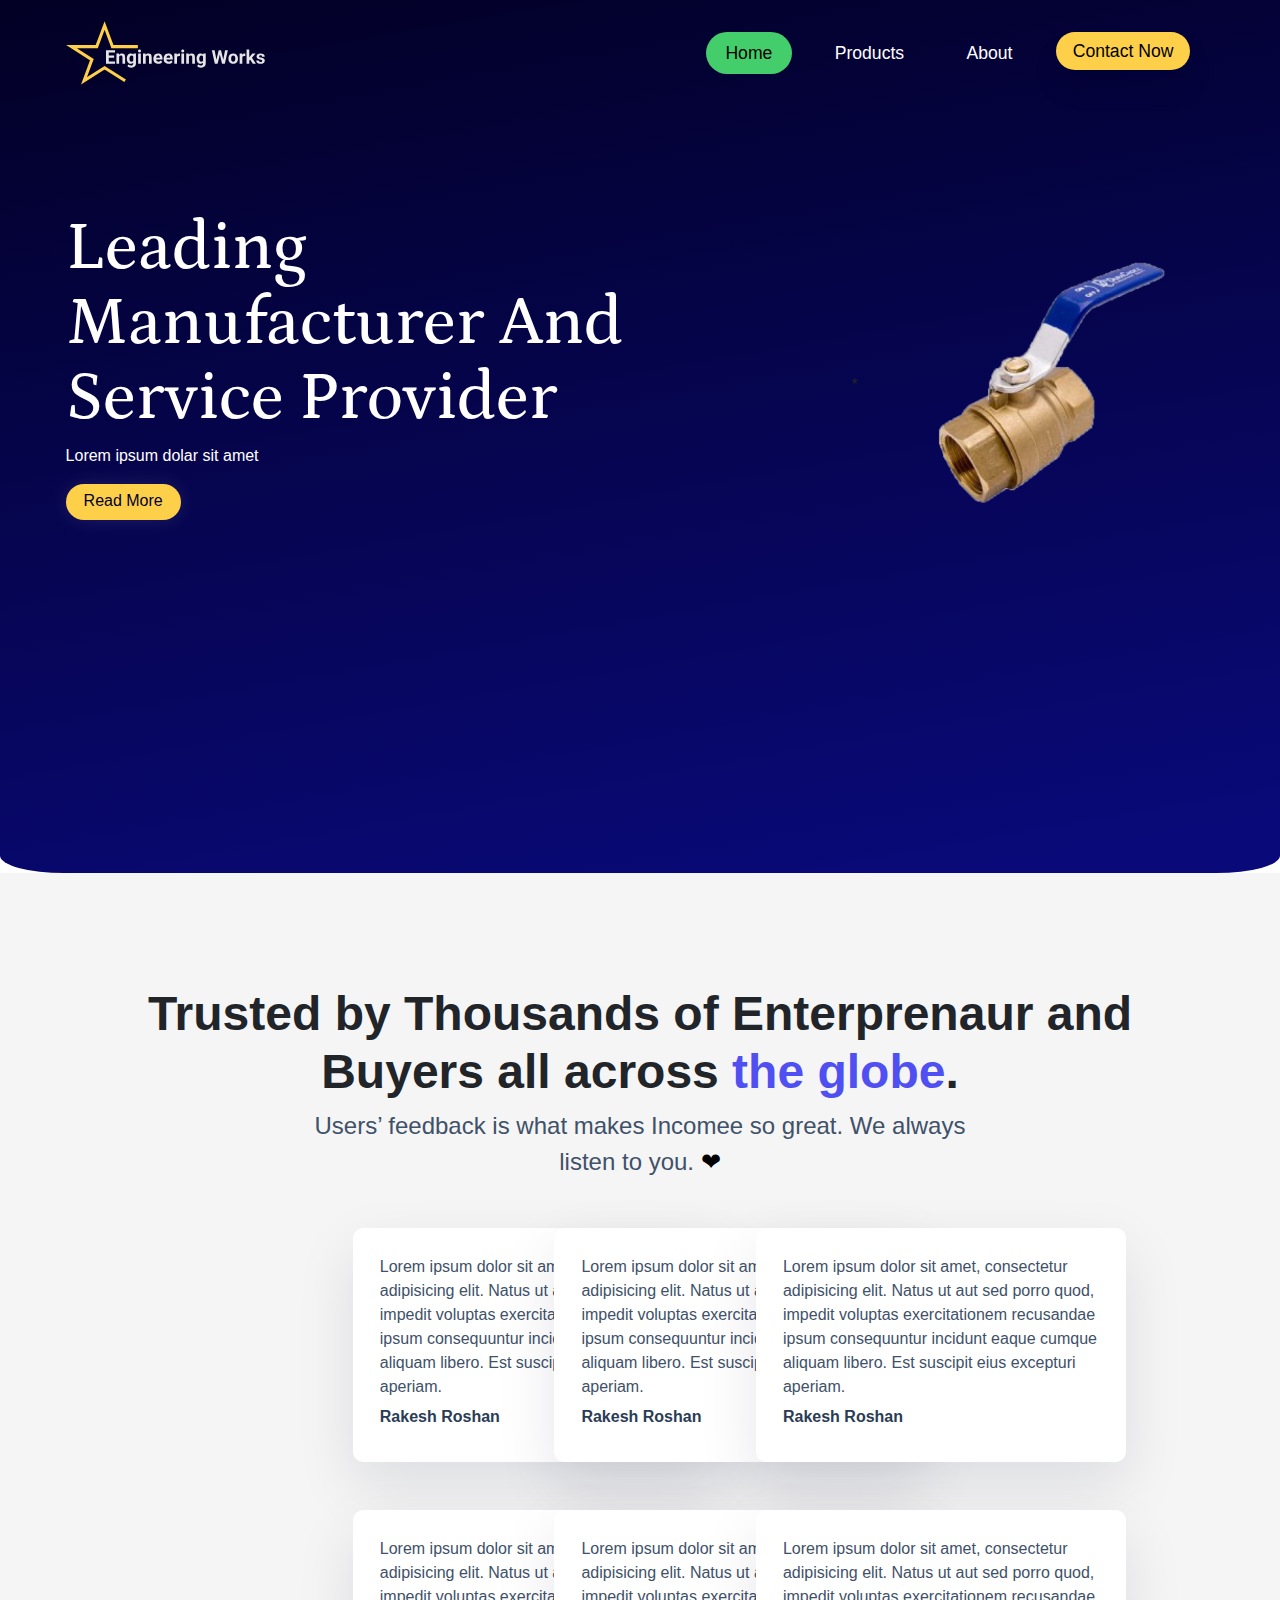
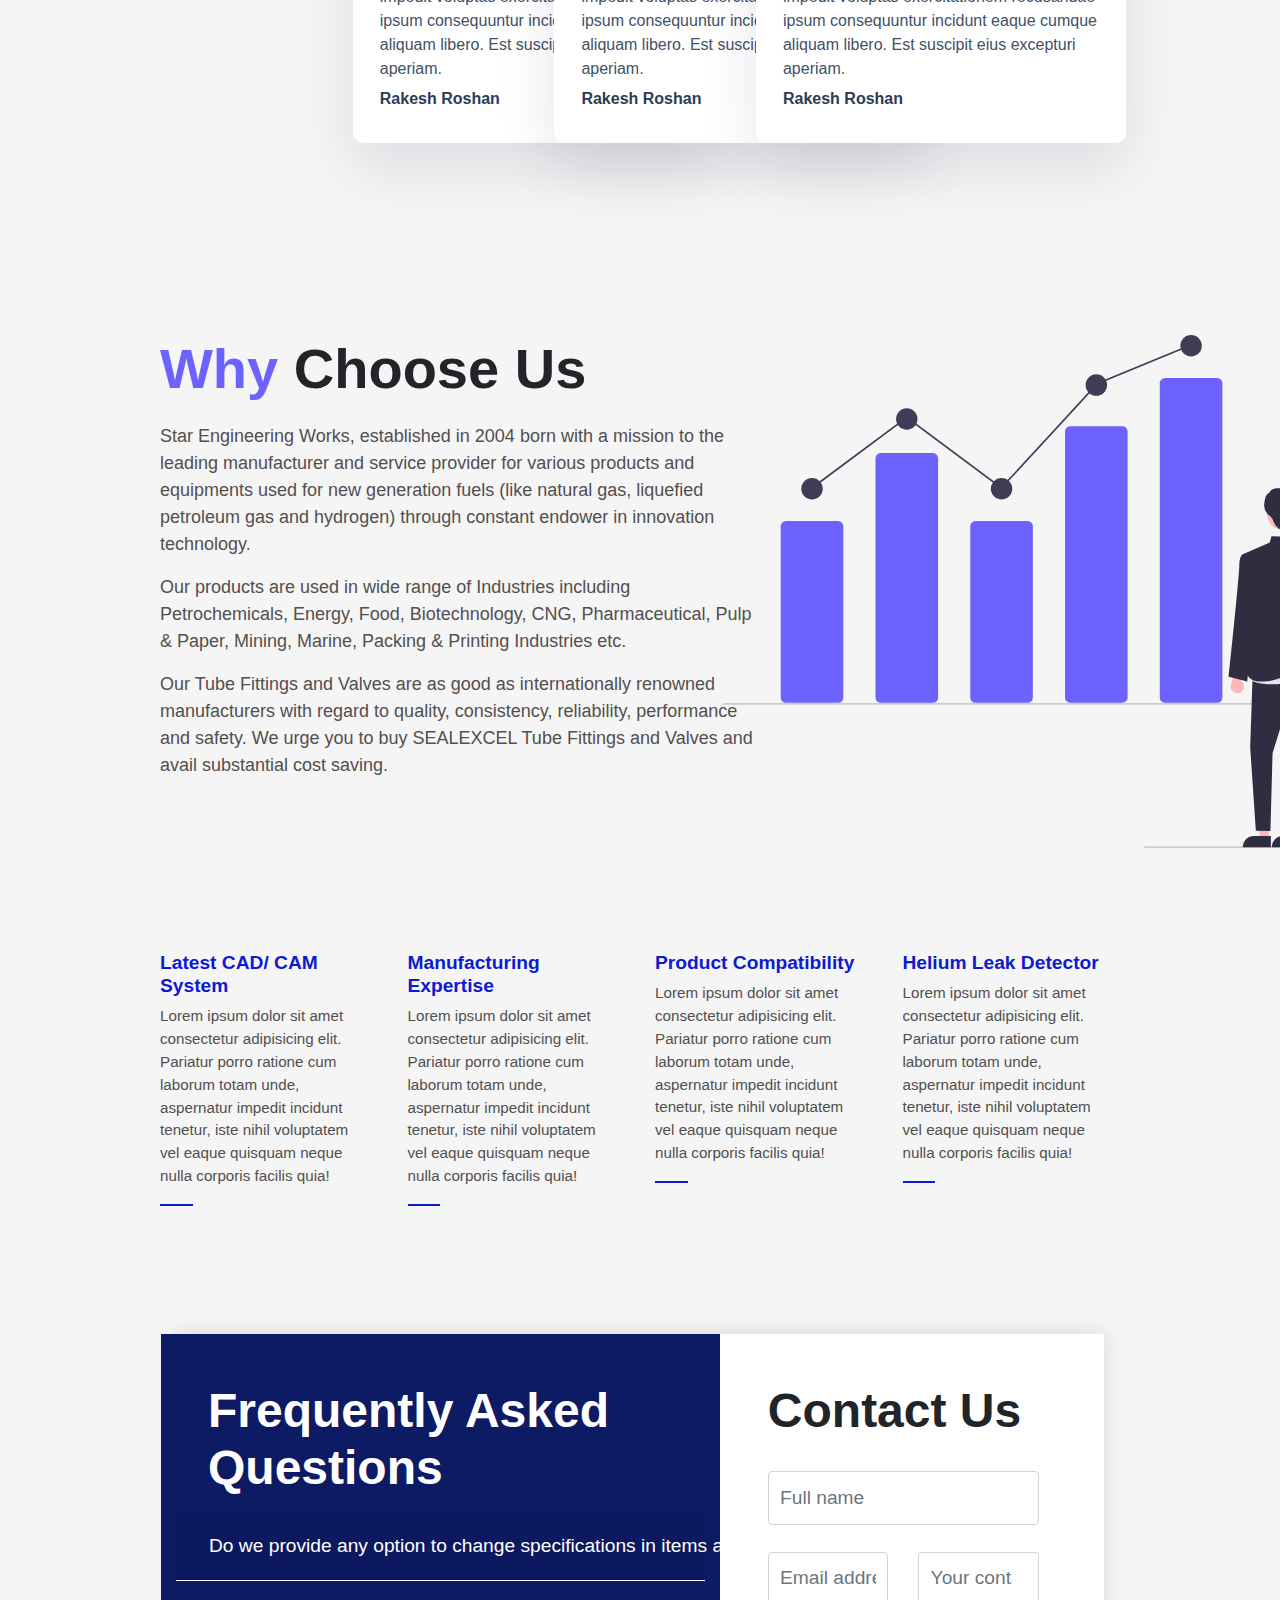
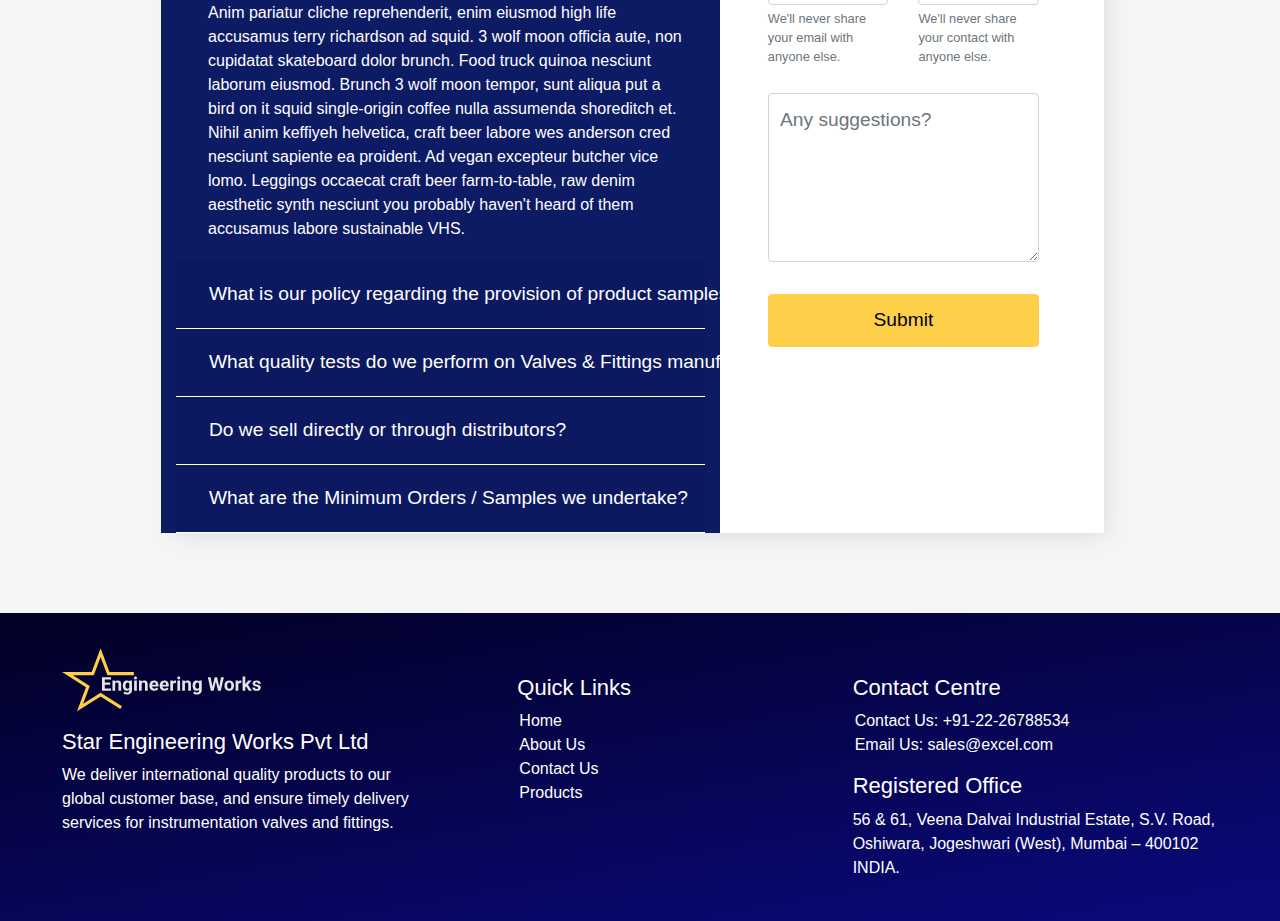
==== index.html @ 231e2f71 "respnsive" ====
<!DOCTYPE html>
<html lang="en">

<head>
	<meta charset="UTF-8" />
	<meta http-equiv="X-UA-Compatible" content="IE=edge" />
	<meta name="viewport" content="width=device-width, initial-scale=1.0" />
	<title>Star Engineer Works</title>
	<link rel="stylesheet" href="https://maxcdn.bootstrapcdn.com/bootstrap/4.0.0/css/bootstrap.min.css"
		integrity="sha384-Gn5384xqQ1aoWXA+058RXPxPg6fy4IWvTNh0E263XmFcJlSAwiGgFAW/dAiS6JXm" crossorigin="anonymous" />
	<link rel="stylesheet" href="https://cdnjs.cloudflare.com/ajax/libs/font-awesome/5.15.3/css/all.min.css"
		integrity="sha512-iBBXm8fW90+nuLcSKlbmrPcLa0OT92xO1BIsZ+ywDWZCvqsWgccV3gFoRBv0z+8dLJgyAHIhR35VZc2oM/gI1w=="
		crossorigin="anonymous" />
	<link rel="stylesheet" href="assets/css/style.css" />
</head>
</head>

<body>
	<!-- Navigation -->
	<div class="nave__div">
		<div class="nav__menu_dt">
			<nav class="navbar navbar-expand-lg navbar-dark">
				<a class="navbar-brand" href="index.html">
					<img src="/assets/images/svg/logo.svg" alt="Brand Logo">
				</a>
				<button class="navbar-toggler" type="button" data-toggle="collapse"
					data-target="#navbarSupportedContent" aria-controls="navbarSupportedContent" aria-expanded="false"
					aria-label="Toggle navigation">
					<span class="navbar-toggler-icon"></span>
				</button>

				<div class="collapse navbar-collapse form__background" id="navbarSupportedContent">
					<form class="form-inline my-2 my-lg-0">
						<ul class="navbar-nav mr-auto">
							<li class="nav-item">
								<a class="nav-link  active" href="/index.html">Home <span class="sr-only">(current)</span></a>
							</li>
							<li class="nav-item">
								<a class="nav-link" href="/assets/pages/product.html">Products</a>
							</li>
							<li class="nav-item">
								<a class="nav-link" href="/assets/pages/About.html">About</a>
							</li>
							<li class="nav-item cta">
								<a class="nav-link cta_btn" href="#contact_Section">Contact Now</a>
							</li>
						</ul>
					</form>
				</div>
			</nav>
		</div>
	</div>
	<div class="home__section">
		<div class="d-flex nav__menu_dt home_container justify-content-between">

		</div>
		<div class="home__banner">
			<div class="row">
				<div class="col-lg-8 col-sm-12">
					<h1>Leading Manufacturer And Service Provider</h1>
					<p>Lorem ipsum dolar sit amet</p>
					<a class="btn" href="#about__Section">Read More</a>
				</div>
				<div class="col-lg-4  col-sm-12">
					<div class="image_div">*
						<img src="/assets/images/png/Valve.png" alt="" height="350" width="350">
					</div>
				</div>
			</div>

		</div>
	</div>

	<div class="about__section" id="about__Section">

		<div class="about__sectionContent">
			<h3>
				Trusted by Thousands of Enterprenaur and Buyers all across<span> the globe</span>.
			</h3>
			<div class="about_para">
				<p>
					Users’ feedback is what makes Incomee so great. We always listen to you. <span>&#10084;</span>  

				</p>
			</div>
			<div class="row">
				<div class="col-lg-4 col-sm-12">
					<div class="card_review">
						<p>Lorem ipsum dolor sit amet, consectetur adipisicing elit. Natus ut aut sed porro quod,
							impedit voluptas exercitationem recusandae ipsum consequuntur incidunt eaque cumque aliquam
							libero. Est suscipit eius excepturi aperiam.</p>
						<div class="content_details">
							<!-- <h6>View Tweet</h6> -->
							<h6>Rakesh Roshan</h6>
						</div>

					</div>
				</div>
				<div class="col-lg-4  col-sm-12">
					<div class="card_review">
						<p>Lorem ipsum dolor sit amet, consectetur adipisicing elit. Natus ut aut sed porro quod,
							impedit voluptas exercitationem recusandae ipsum consequuntur incidunt eaque cumque aliquam
							libero. Est suscipit eius excepturi aperiam.</p>
						<div class="content_details">
							<!-- <h6>View Tweet</h6> -->
							<h6>Rakesh Roshan</h6>
						</div>

					</div>
				</div>
				<div class="col-lg-4  col-sm-12">
					<div class="card_review">
						<p>Lorem ipsum dolor sit amet, consectetur adipisicing elit. Natus ut aut sed porro quod,
							impedit voluptas exercitationem recusandae ipsum consequuntur incidunt eaque cumque aliquam
							libero. Est suscipit eius excepturi aperiam.</p>
						<div class="content_details">
							<!-- <h6>View Tweet</h6> -->
							<h6>Rakesh Roshan</h6>
						</div>

					</div>
				</div>
			</div>
			<div class="row">
				<div class="col-lg-4">
					<div class="card_review">
						<p>Lorem ipsum dolor sit amet, consectetur adipisicing elit. Natus ut aut sed porro quod,
							impedit voluptas exercitationem recusandae ipsum consequuntur incidunt eaque cumque aliquam
							libero. Est suscipit eius excepturi aperiam.</p>
						<div class="content_details">
							<!-- <h6>View Tweet</h6> -->
							<h6>Rakesh Roshan</h6>
						</div>

					</div>
				</div>
				<div class="col-lg-4">
					<div class="card_review">
						<p>Lorem ipsum dolor sit amet, consectetur adipisicing elit. Natus ut aut sed porro quod,
							impedit voluptas exercitationem recusandae ipsum consequuntur incidunt eaque cumque aliquam
							libero. Est suscipit eius excepturi aperiam.</p>
						<div class="content_details">
							<!-- <h6>View Tweet</h6> -->
							<h6>Rakesh Roshan</h6>
						</div>

					</div>
				</div>
				<div class="col-lg-4">
					<div class="card_review">
						<p>Lorem ipsum dolor sit amet, consectetur adipisicing elit. Natus ut aut sed porro quod,
							impedit voluptas exercitationem recusandae ipsum consequuntur incidunt eaque cumque aliquam
							libero. Est suscipit eius excepturi aperiam.</p>
						<div class="content_details">
							<!-- <h6>View Tweet</h6> -->
							<h6>Rakesh Roshan</h6>
						</div>

					</div>
				</div>
			</div>
		</div>
	</div>
	<div class="whychooseus">
		<div class="row">
			<div class="col-lg-6">
				<h4>
					<span>Why</span> Choose Us
				</h4>
				<p>Star Engineering Works, established in 2004 born with a mission to
					the leading manufacturer and service provider for various products
					and equipments used for new generation fuels (like natural gas,
					liquefied petroleum gas and hydrogen) through constant endower in
					innovation technology.</p>
				<p>Our products are used in wide range of Industries including Petrochemicals, Energy, Food,
					Biotechnology, CNG, Pharmaceutical, Pulp & Paper, Mining, Marine, Packing & Printing Industries etc.
				</p>
				<p>Our Tube Fittings and Valves are as good as internationally renowned manufacturers with regard to
					quality, consistency, reliability, performance and safety. We urge you to buy SEALEXCEL Tube
					Fittings and Valves and avail substantial cost saving.</p>
			</div>
			<div class="col-lg-6 right__feature">

				<svg id="a3b698d4-91aa-4644-9cd7-168aa6af3798" data-name="Layer 1" xmlns="http://www.w3.org/2000/svg"
					width="835.21315" height="513.09812" viewBox="0 0 835.21315 613.09812">
					<path
						d="M970.80027,754.8404l.95118-1.75879c-12.75342-6.89746-28.62574-15.481-36.916-29.56738-8.17236-13.88623-8.35571-32.74268-.47852-49.21094,6.70362-14.01562,19.01783-26.57226,35.61109-36.313,3.273-1.92138,6.70874-3.74219,10.03149-5.50342,8.0315-4.25634,16.33643-8.6582,23.18433-14.90283,9.43164-8.60107,16.56787-23.03467,11.249-35.89111a23.85569,23.85569,0,0,0-20.67749-14.46729l-.11279,1.99707a21.86061,21.86061,0,0,1,18.94775,13.24805c4.94263,11.94727-1.83862,25.50488-10.75415,33.63574-6.66064,6.07373-14.8518,10.415-22.77319,14.61328-3.34155,1.771-6.79712,3.60254-10.10767,5.5459-16.93847,9.94336-29.52636,22.79785-36.40258,37.17432-8.1604,17.06055-7.94629,36.63672.55908,51.08887C941.68455,739.09479,957.82835,747.82575,970.80027,754.8404Z"
						transform="translate(-181.36642 -141.74228)" fill="#f1f1f1" />
					<ellipse cx="799.71315" cy="427.52453" rx="17.5" ry="8.5" fill="#f1f1f1" />
					<ellipse cx="785.71315" cy="483.52453" rx="17.5" ry="8.5" fill="#f1f1f1" />
					<ellipse cx="817.71315" cy="492.52453" rx="17.5" ry="8.5" fill="#f1f1f1" />
					<ellipse cx="767.71315" cy="539.52453" rx="17.5" ry="8.5" fill="#f1f1f1" />
					<ellipse cx="732.71315" cy="539.52453" rx="17.5" ry="8.5" fill="#f1f1f1" />
					<path
						d="M318.65258,581.22591H256.55783a6.34945,6.34945,0,0,1-6.34238-6.34186V370.28612a6.34945,6.34945,0,0,1,6.34238-6.34186h62.09475a6.34945,6.34945,0,0,1,6.34238,6.34186V574.88405A6.34945,6.34945,0,0,1,318.65258,581.22591Z"
						transform="translate(-181.36642 -141.74228)" fill="#6c63ff" />
					<path
						d="M431.89013,581.22591H369.79538a6.34945,6.34945,0,0,1-6.34238-6.34186V289.09694a6.34946,6.34946,0,0,1,6.34238-6.34187h62.09475a6.34946,6.34946,0,0,1,6.34238,6.34187V574.88405A6.34945,6.34945,0,0,1,431.89013,581.22591Z"
						transform="translate(-181.36642 -141.74228)" fill="#6c63ff" />
					<path
						d="M545.12768,581.22591H483.03293a6.34945,6.34945,0,0,1-6.34238-6.34186V370.28612a6.34945,6.34945,0,0,1,6.34238-6.34186h62.09475a6.34945,6.34945,0,0,1,6.34238,6.34186V574.88405A6.34945,6.34945,0,0,1,545.12768,581.22591Z"
						transform="translate(-181.36642 -141.74228)" fill="#6c63ff" />
					<path
						d="M658.36523,581.22591H596.27048a6.21067,6.21067,0,0,1-6.34238-6.05456V256.76127a6.21067,6.21067,0,0,1,6.34238-6.05456h62.09475a6.21067,6.21067,0,0,1,6.34238,6.05456V575.17135A6.21067,6.21067,0,0,1,658.36523,581.22591Z"
						transform="translate(-181.36642 -141.74228)" fill="#6c63ff" />
					<path
						d="M771.60278,581.22591H709.508a6.34945,6.34945,0,0,1-6.34238-6.34186V199.36152a6.34945,6.34945,0,0,1,6.34238-6.34186h62.09475a6.34945,6.34945,0,0,1,6.34238,6.34186V574.88405A6.34945,6.34945,0,0,1,771.60278,581.22591Z"
						transform="translate(-181.36642 -141.74228)" fill="#6c63ff" />
					<circle cx="106.23879" cy="183.74395" r="12.81935" fill="#3f3d56" />
					<circle cx="219.47634" cy="100.4182" r="12.81935" fill="#3f3d56" />
					<circle cx="332.71388" cy="183.74395" r="12.81935" fill="#3f3d56" />
					<circle cx="445.95143" cy="59.82361" r="12.81935" fill="#3f3d56" />
					<circle cx="559.18898" cy="12.81935" r="12.81935" fill="#3f3d56" />
					<path d="M844.36642,583.60675h-662a1,1,0,1,1,0-2h662a1,1,0,0,1,0,2Z"
						transform="translate(-181.36642 -141.74228)" fill="#cbcbcb" />
					<path d="M1009.36642,754.60675h-324a1,1,0,0,1,0-2h324a1,1,0,0,1,0,2Z"
						transform="translate(-181.36642 -141.74228)" fill="#cbcbcb" />
					<path
						d="M801.30167,567.35289a7.92988,7.92988,0,0,0-1.03443-12.11551l3.9317-17.68959-10.16717-5.01117-5.20146,25.05911a7.9729,7.9729,0,0,0,12.47136,9.75716Z"
						transform="translate(-181.36642 -141.74228)" fill="#ffb7b7" />
					<path
						d="M912.48519,567.74064a7.93,7.93,0,0,0-1.9687-11.99917l2.55126-17.94076-10.52441-4.20951-3.247,25.38643a7.9729,7.9729,0,0,0,13.18889,8.763Z"
						transform="translate(-181.36642 -141.74228)" fill="#ffb7b7" />
					<polygon points="651.862 602.078 641.494 602.077 636.562 562.087 651.864 562.088 651.862 602.078"
						fill="#ffb7b7" />
					<path
						d="M835.87266,753.87018l-33.43043-.00124v-.42284a13.01275,13.01275,0,0,1,13.01205-13.01185h.00083l20.41817.00083Z"
						transform="translate(-181.36642 -141.74228)" fill="#2f2e41" />
					<polygon points="686.535 602.078 676.167 602.077 671.235 562.087 686.537 562.088 686.535 602.078"
						fill="#ffb7b7" />
					<path
						d="M870.54559,753.87018l-33.43043-.00124v-.42284a13.01275,13.01275,0,0,1,13.01206-13.01185h.00082l20.41817.00083Z"
						transform="translate(-181.36642 -141.74228)" fill="#2f2e41" />
					<path
						d="M888.77664,407.37241l11.17961-4.03435s4.74517,1.00766,4.74517,13.876,12.602,132.88228,12.602,132.88228l-22.0543,5.80691L882.78362,442.04Z"
						transform="translate(-181.36642 -141.74228)" fill="#2f2e41" />
					<path
						d="M814.07035,407.37241l-11.17961-4.03435s-4.74517,1.00766-4.74517,13.876-12.602,132.88228-12.602,132.88228l22.0543,5.80691L820.06336,442.04Z"
						transform="translate(-181.36642 -141.74228)" fill="#2f2e41" />
					<path
						d="M814.21351,544.24938,811.15773,634.401l6.76561,99.72381,17.43221.40286,2.537-93.02495,14.37658-46.51247-1.45041,137.09227,19.7391-.23579,12.22576-94.31836s16.14452-78.05673,7.19162-93.279l-41.232-13.71128Z"
						transform="translate(-181.36642 -141.74228)" fill="#2f2e41" />
					<path
						d="M814.54979,533.38618l-.995,21.68687s13.91139,6.92282,38.36383,2.70576,40.70648-1.437,40.70648-1.437l-1.87746-27.64561Z"
						transform="translate(-181.36642 -141.74228)" fill="#e5e5e5" />
					<path
						d="M802.446,403.65842l32.15376-14.08962,1.91777-7.37953,31.27959.90612,1.35159,7.53885,30.80754,12.70382L886.383,450.53524l1.392,33.20185,16.92637,60.51229s-14.27695,12.12481-48.57686,6.90809L850.2061,539.2319l-3.6203,12.61164s-30.07706,11.06444-38.413-3.33894L814.21351,444.459Z"
						transform="translate(-181.36642 -141.74228)" fill="#2f2e41" />
					<circle cx="670.50655" cy="212.74354" r="20.7708" fill="#ffb7b7" />
					<path
						d="M876.55254,346.43738a12.64979,12.64979,0,0,0-2.09872-4.68984,25.33974,25.33974,0,0,0-3.7828-10.91331,11.45012,11.45012,0,0,0-3.389-3.91163,10.00418,10.00418,0,0,0-5.33191-1.32935c-.3385-.00566-.94747.097-1.49558.122-.35063-.10857-.70467-.20551-1.05953-.29664-.20719-.46075-.61769-1.80357-.73213-1.71263l-1.54725,1.22935c-.65413-.11363-1.31172-.20218-1.97169-.27238q-.36048-1.02808-.72092-2.05619a14.08889,14.08889,0,0,0-1.02221,1.92119q-.98538-.04829-1.97211-.03384l-1.315-1.26323a1.85457,1.85457,0,0,1-1.45073,1.421c-.6051.06207-1.20777.14318-1.80843.23981-.04888-.00031-.09848,0-.14644-.00122-3.23851-.08075-6.72317-.226-9.43127,1.55195a9.29343,9.29343,0,0,0-3.00216,3.4075c-.33153.22536-.6642.44906-.98634.688a10.78,10.78,0,0,0-2.77778,2.75391,11.6768,11.6768,0,0,0-1.22914,2.97838,28.55117,28.55117,0,0,0-1.415,9.75368,14.476,14.476,0,0,0,3.55848,9.03419c1.389,1.4923,3.15453,2.59429,4.54533,4.08484,2.86373,3.0691,3.40054,7.34954,5.84994,10.597,2.59077,3.43475,7.31929,5.695,11.472,6.34282a19.16307,19.16307,0,0,0,14.27546-3.56031,8.83167,8.83167,0,0,0,2.43056-2.54833c1.44134-2.49306.83046-5.62653,1.36556-8.45609C872.36687,356.21425,877.42847,351.76348,876.55254,346.43738Z"
						transform="translate(-181.36642 -141.74228)" fill="#2f2e41" />
					<polygon
						points="105.555 184.546 104.361 182.942 219.477 97.239 332.348 181.429 446.764 57.205 446.969 57.121 558.009 11.292 558.772 13.141 447.936 58.885 332.597 184.11 219.476 99.733 105.555 184.546"
						fill="#3f3d56" />
				</svg>

			</div>
		</div>
	</div>
	<div class="features__section">
		<div class="row">
			<div class="col-lg-3 col-sm-12">
				<h3>Latest CAD/ CAM System</h3>
				<p>Lorem ipsum dolor sit amet consectetur adipisicing elit. Pariatur porro ratione cum laborum totam
					unde, aspernatur impedit incidunt tenetur, iste nihil voluptatem vel eaque quisquam neque nulla
					corporis facilis quia!</p>
				<div class="bd_bottom"></div>
			</div>
			<div class="col-lg-3 col-sm-12">
				<h3>Manufacturing Expertise</h3>
				<p>Lorem ipsum dolor sit amet consectetur adipisicing elit. Pariatur porro ratione cum laborum totam
					unde, aspernatur impedit incidunt tenetur, iste nihil voluptatem vel eaque quisquam neque nulla
					corporis facilis quia!</p>
				<div class="bd_bottom"></div>
			</div>
			<div class="col-lg-3 col-sm-12">
				<h3>Product Compatibility</h3>
				<p>Lorem ipsum dolor sit amet consectetur adipisicing elit. Pariatur porro ratione cum laborum totam
					unde, aspernatur impedit incidunt tenetur, iste nihil voluptatem vel eaque quisquam neque nulla
					corporis facilis quia!</p>
				<div class="bd_bottom"></div>
			</div>
			<div class="col-lg-3 col-sm-12">
				<h3>Helium Leak Detector</h3>
				<p>Lorem ipsum dolor sit amet consectetur adipisicing elit. Pariatur porro ratione cum laborum totam
					unde, aspernatur impedit incidunt tenetur, iste nihil voluptatem vel eaque quisquam neque nulla
					corporis facilis quia!</p>
				<div class="bd_bottom"></div>
			</div>
		</div>
	</div>
	<div class="contact_section" id="contact_Section">
		<div class="contact_div">
			<div class="row">
				<div class="col-lg-7 faq_div">

					<div class="accordion" id="accordionExample">
						<h3>Frequently Asked Questions</h3>
						<div class="card">
							<div class="card-header" id="headingOne">
								<h2 class="mb-0">
									<button class="btn btn-link" type="button" data-toggle="collapse"
										data-target="#collapseOne" aria-expanded="true" aria-controls="collapseOne">
										Do we provide any option to change specifications in items as on
										our
										site?
									</button>
								</h2>
							</div>

							<div id="collapseOne" class="collapse show" aria-labelledby="headingOne"
								data-parent="#accordionExample">
								<div class="card-body">
									Anim pariatur cliche reprehenderit, enim eiusmod high life accusamus terry
									richardson ad squid. 3 wolf moon officia aute, non cupidatat skateboard dolor
									brunch. Food truck quinoa nesciunt laborum eiusmod. Brunch 3 wolf moon tempor, sunt
									aliqua put a bird on it squid single-origin coffee nulla assumenda shoreditch et.
									Nihil anim keffiyeh helvetica, craft beer labore wes anderson cred nesciunt sapiente
									ea proident. Ad vegan excepteur butcher vice lomo. Leggings occaecat craft beer
									farm-to-table, raw denim aesthetic synth nesciunt you probably haven't heard of them
									accusamus labore sustainable VHS.
								</div>
							</div>
						</div>
						<div class="card">
							<div class="card-header" id="headingTwo">
								<h2 class="mb-0">
									<button class="btn btn-link collapsed" type="button" data-toggle="collapse"
										data-target="#collapseTwo" aria-expanded="false" aria-controls="collapseTwo">
										What is our policy regarding the provision of product samples?
									</button>
								</h2>
							</div>
							<div id="collapseTwo" class="collapse" aria-labelledby="headingTwo"
								data-parent="#accordionExample">
								<div class="card-body">
									Anim pariatur cliche reprehenderit, enim eiusmod high life accusamus terry
									richardson ad squid. 3 wolf moon officia aute, non cupidatat skateboard dolor
									brunch. Food truck quinoa nesciunt laborum eiusmod. Brunch 3 wolf moon tempor, sunt
									aliqua put a bird on it squid single-origin coffee nulla assumenda shoreditch et.
									Nihil anim keffiyeh helvetica, craft beer labore wes anderson cred nesciunt sapiente
									ea proident. Ad vegan excepteur butcher vice lomo. Leggings occaecat craft beer
									farm-to-table, raw denim aesthetic synth nesciunt you probably haven't heard of them
									accusamus labore sustainable VHS.
								</div>
							</div>
						</div>
						<div class="card">
							<div class="card-header" id="headingThree">
								<h2 class="mb-0">
									<button class="btn btn-link collapsed" type="button" data-toggle="collapse"
										data-target="#collapseThree" aria-expanded="false"
										aria-controls="collapseThree">
										What quality tests do we perform on Valves & Fittings
										manufactured by
										us?
									</button>
								</h2>
							</div>
							<div id="collapseThree" class="collapse" aria-labelledby="headingThree"
								data-parent="#accordionExample">
								<div class="card-body">
									Anim pariatur cliche reprehenderit, enim eiusmod high life accusamus terry
									richardson ad squid. 3 wolf moon officia aute, non cupidatat skateboard dolor
									brunch. Food truck quinoa nesciunt laborum eiusmod. Brunch 3 wolf moon tempor, sunt
									aliqua put a bird on it squid single-origin coffee nulla assumenda shoreditch et.
									Nihil anim keffiyeh helvetica, craft beer labore wes anderson cred nesciunt sapiente
									ea proident. Ad vegan excepteur butcher vice lomo. Leggings occaecat craft beer
									farm-to-table, raw denim aesthetic synth nesciunt you probably haven't heard of them
									accusamus labore sustainable VHS.
								</div>
							</div>
						</div>
						<div class="card">
							<div class="card-header" id="headingFour">
								<h2 class="mb-0">
									<button class="btn btn-link collapsed" type="button" data-toggle="collapse"
										data-target="#collapseFour" aria-expanded="false" aria-controls="collapseFour">
										Do we sell directly or through distributors?
									</button>
								</h2>
							</div>
							<div id="collapseFour" class="collapse" aria-labelledby="headingFour"
								data-parent="#accordionExample">
								<div class="card-body">
									Anim pariatur cliche reprehenderit, enim eiusmod high life accusamus terry
									richardson ad squid. 3 wolf moon officia aute, non cupidatat skateboard dolor
									brunch. Food truck quinoa nesciunt laborum eiusmod. Brunch 3 wolf moon tempor, sunt
									aliqua put a bird on it squid single-origin coffee nulla assumenda shoreditch et.
									Nihil anim keffiyeh helvetica, craft beer labore wes anderson cred nesciunt sapiente
									ea proident. Ad vegan excepteur butcher vice lomo. Leggings occaecat craft beer
									farm-to-table, raw denim aesthetic synth nesciunt you probably haven't heard of them
									accusamus labore sustainable VHS.
								</div>
							</div>
						</div>
						<div class="card">
							<div class="card-header" id="headingFive">
								<h2 class="mb-0">
									<button class="btn btn-link collapsed" type="button" data-toggle="collapse"
										data-target="#collapseFive" aria-expanded="false" aria-controls="collapseFive">
										What are the Minimum Orders / Samples we undertake?
									</button>
								</h2>
							</div>
							<div id="collapseFive" class="collapse" aria-labelledby="headingFive"
								data-parent="#accordionExample">
								<div class="card-body">
									Please consult us with your minimum quantity
									requirements.
								</div>
							</div>
						</div>
					</div>
				</div>
				<div class="col-lg-5 form_div">
					<h3>Contact Us</h3>
					<form action="/assets/pages/Form.html" method="post">
						<div class="form-group">
							<input type="text" class="form-control" id="exampleInputName" aria-describedby="Name"
								placeholder="Full name">
						</div>
						<div class="row middleInput">
							<div class="col-lg-6">
								<div class="form-group">
									<input type="email" class="form-control" id="exampleInputEmail1"
										aria-describedby="emailHelp" placeholder="Email address" autocomplete="off" >
									<small id="emailHelp" class="form-text text-muted">We'll never share your email with
										anyone
										else.</small>
								</div>
							</div>
							<div class="col-lg-6">
								<div class="form-group">
									<input type="number" class="form-control " id="exampleInputContact"
										aria-describedby="Contact" placeholder="Your contact">
									<small id="smallContact" class="form-text text-muted">We'll never share your contact
										with anyone
										else.</small>
								</div>
							</div>

						</div>


						<div class="form-group">
							<textarea class="form-control" id="exampleFormControlTextarea1"
								placeholder="Any suggestions?" rows="5"></textarea>
						</div>
						<button type="submit" class="btn btn-primary submitBtn1">Submit</button>
					</form>
				</div>
			</div>
		</div>
	</div>


	<!-- Footer -->
	<div class="footer__section">
		<div class="row">
			<div class="col-lg-4">
				<div class="footer__logo">
					<svg width="200" height="84" viewBox="0 0 263 84" fill="none" xmlns="http://www.w3.org/2000/svg">
						<path
							d="M63.2803 48.2974H56.249V53.0581H64.501V56H52.5869V38.2266H64.4766V41.1929H56.249V45.4287H63.2803V48.2974ZM69.6646 42.792L69.7744 44.3179C70.7184 43.1379 71.9839 42.5479 73.5708 42.5479C74.9705 42.5479 76.0122 42.9588 76.6958 43.7808C77.3794 44.6027 77.7293 45.8315 77.7456 47.4673V56H74.2178V47.5527C74.2178 46.804 74.055 46.2629 73.7295 45.9292C73.404 45.5874 72.8628 45.4165 72.106 45.4165C71.1131 45.4165 70.3685 45.8397 69.8721 46.686V56H66.3442V42.792H69.6646ZM79.9185 49.2983C79.9185 47.272 80.3986 45.6403 81.3589 44.4033C82.3273 43.1663 83.6294 42.5479 85.2651 42.5479C86.7137 42.5479 87.8408 43.0443 88.6465 44.0371L88.793 42.792H91.9912V55.5605C91.9912 56.7161 91.7267 57.7212 91.1978 58.5757C90.6769 59.4302 89.9404 60.0812 88.9883 60.5288C88.0361 60.9764 86.9212 61.2002 85.6436 61.2002C84.6751 61.2002 83.7311 61.0049 82.8115 60.6143C81.8919 60.2318 81.1961 59.7354 80.7241 59.125L82.2866 56.9766C83.1655 57.9613 84.2316 58.4536 85.4849 58.4536C86.4207 58.4536 87.1491 58.2013 87.6699 57.6968C88.1908 57.2004 88.4512 56.4924 88.4512 55.5728V54.8647C87.6374 55.7843 86.5672 56.2441 85.2407 56.2441C83.6538 56.2441 82.368 55.6257 81.3833 54.3887C80.4067 53.1436 79.9185 51.4956 79.9185 49.4448V49.2983ZM83.4463 49.5547C83.4463 50.751 83.6864 51.6909 84.1665 52.3745C84.6466 53.05 85.3058 53.3877 86.144 53.3877C87.2183 53.3877 87.9873 52.9849 88.4512 52.1792V46.625C87.9792 45.8193 87.2183 45.4165 86.1685 45.4165C85.3221 45.4165 84.6548 45.7624 84.1665 46.4541C83.6864 47.1458 83.4463 48.1794 83.4463 49.5547ZM98.4365 56H94.8965V42.792H98.4365V56ZM94.689 39.374C94.689 38.8451 94.8639 38.4097 95.2139 38.0679C95.5719 37.7261 96.0562 37.5552 96.6665 37.5552C97.2687 37.5552 97.7489 37.7261 98.1069 38.0679C98.465 38.4097 98.644 38.8451 98.644 39.374C98.644 39.9111 98.4609 40.3506 98.0947 40.6924C97.7367 41.0342 97.2606 41.2051 96.6665 41.2051C96.0724 41.2051 95.5923 41.0342 95.2261 40.6924C94.868 40.3506 94.689 39.9111 94.689 39.374ZM104.601 42.792L104.711 44.3179C105.655 43.1379 106.92 42.5479 108.507 42.5479C109.907 42.5479 110.949 42.9588 111.632 43.7808C112.316 44.6027 112.666 45.8315 112.682 47.4673V56H109.154V47.5527C109.154 46.804 108.992 46.2629 108.666 45.9292C108.34 45.5874 107.799 45.4165 107.042 45.4165C106.05 45.4165 105.305 45.8397 104.809 46.686V56H101.281V42.792H104.601ZM121.447 56.2441C119.51 56.2441 117.931 55.6501 116.71 54.4619C115.498 53.2738 114.892 51.6909 114.892 49.7134V49.3716C114.892 48.0451 115.148 46.861 115.661 45.8193C116.173 44.7695 116.898 43.9639 117.833 43.4023C118.778 42.8327 119.852 42.5479 121.056 42.5479C122.863 42.5479 124.283 43.1175 125.316 44.2568C126.358 45.3962 126.879 47.0116 126.879 49.103V50.5435H118.468C118.582 51.4061 118.924 52.0978 119.494 52.6187C120.071 53.1395 120.8 53.3999 121.679 53.3999C123.038 53.3999 124.1 52.9076 124.865 51.9229L126.598 53.8638C126.069 54.6125 125.353 55.1984 124.45 55.6216C123.546 56.0366 122.545 56.2441 121.447 56.2441ZM121.044 45.4043C120.344 45.4043 119.774 45.6403 119.335 46.1123C118.904 46.5843 118.627 47.2598 118.505 48.1387H123.412V47.8579C123.396 47.0767 123.184 46.4744 122.777 46.0513C122.37 45.62 121.793 45.4043 121.044 45.4043ZM134.972 56.2441C133.035 56.2441 131.457 55.6501 130.236 54.4619C129.023 53.2738 128.417 51.6909 128.417 49.7134V49.3716C128.417 48.0451 128.673 46.861 129.186 45.8193C129.699 44.7695 130.423 43.9639 131.359 43.4023C132.303 42.8327 133.377 42.5479 134.582 42.5479C136.388 42.5479 137.808 43.1175 138.842 44.2568C139.883 45.3962 140.404 47.0116 140.404 49.103V50.5435H131.994C132.108 51.4061 132.449 52.0978 133.019 52.6187C133.597 53.1395 134.325 53.3999 135.204 53.3999C136.563 53.3999 137.625 52.9076 138.39 51.9229L140.124 53.8638C139.595 54.6125 138.878 55.1984 137.975 55.6216C137.072 56.0366 136.071 56.2441 134.972 56.2441ZM134.569 45.4043C133.869 45.4043 133.3 45.6403 132.86 46.1123C132.429 46.5843 132.152 47.2598 132.03 48.1387H136.938V47.8579C136.921 47.0767 136.71 46.4744 136.303 46.0513C135.896 45.62 135.318 45.4043 134.569 45.4043ZM149.84 46.1001C149.36 46.035 148.937 46.0024 148.571 46.0024C147.236 46.0024 146.361 46.4541 145.946 47.3574V56H142.418V42.792H145.751L145.849 44.3667C146.557 43.1541 147.537 42.5479 148.791 42.5479C149.181 42.5479 149.547 42.6007 149.889 42.7065L149.84 46.1001ZM155.272 56H151.732V42.792H155.272V56ZM151.525 39.374C151.525 38.8451 151.7 38.4097 152.05 38.0679C152.408 37.7261 152.892 37.5552 153.502 37.5552C154.105 37.5552 154.585 37.7261 154.943 38.0679C155.301 38.4097 155.48 38.8451 155.48 39.374C155.48 39.9111 155.297 40.3506 154.931 40.6924C154.573 41.0342 154.097 41.2051 153.502 41.2051C152.908 41.2051 152.428 41.0342 152.062 40.6924C151.704 40.3506 151.525 39.9111 151.525 39.374ZM161.437 42.792L161.547 44.3179C162.491 43.1379 163.756 42.5479 165.343 42.5479C166.743 42.5479 167.785 42.9588 168.468 43.7808C169.152 44.6027 169.502 45.8315 169.518 47.4673V56H165.99V47.5527C165.99 46.804 165.827 46.2629 165.502 45.9292C165.176 45.5874 164.635 45.4165 163.878 45.4165C162.886 45.4165 162.141 45.8397 161.645 46.686V56H158.117V42.792H161.437ZM171.691 49.2983C171.691 47.272 172.171 45.6403 173.131 44.4033C174.1 43.1663 175.402 42.5479 177.038 42.5479C178.486 42.5479 179.613 43.0443 180.419 44.0371L180.565 42.792H183.764V55.5605C183.764 56.7161 183.499 57.7212 182.97 58.5757C182.449 59.4302 181.713 60.0812 180.761 60.5288C179.809 60.9764 178.694 61.2002 177.416 61.2002C176.448 61.2002 175.504 61.0049 174.584 60.6143C173.664 60.2318 172.969 59.7354 172.497 59.125L174.059 56.9766C174.938 57.9613 176.004 58.4536 177.257 58.4536C178.193 58.4536 178.922 58.2013 179.442 57.6968C179.963 57.2004 180.224 56.4924 180.224 55.5728V54.8647C179.41 55.7843 178.34 56.2441 177.013 56.2441C175.426 56.2441 174.14 55.6257 173.156 54.3887C172.179 53.1436 171.691 51.4956 171.691 49.4448V49.2983ZM175.219 49.5547C175.219 50.751 175.459 51.6909 175.939 52.3745C176.419 53.05 177.078 53.3877 177.917 53.3877C178.991 53.3877 179.76 52.9849 180.224 52.1792V46.625C179.752 45.8193 178.991 45.4165 177.941 45.4165C177.095 45.4165 176.427 45.7624 175.939 46.4541C175.459 47.1458 175.219 48.1794 175.219 49.5547ZM206.786 50.873L209.179 38.2266H212.829L208.886 56H205.199L202.306 44.1104L199.413 56H195.727L191.784 38.2266H195.434L197.838 50.8486L200.768 38.2266H203.869L206.786 50.873ZM213.646 49.2739C213.646 47.9637 213.899 46.7959 214.403 45.7705C214.908 44.7451 215.632 43.9517 216.576 43.3901C217.528 42.8286 218.631 42.5479 219.884 42.5479C221.667 42.5479 223.119 43.0931 224.242 44.1836C225.373 45.2741 226.004 46.7552 226.134 48.627L226.159 49.5303C226.159 51.5566 225.593 53.1842 224.462 54.4131C223.331 55.6338 221.813 56.2441 219.909 56.2441C218.004 56.2441 216.483 55.6338 215.343 54.4131C214.212 53.1924 213.646 51.5322 213.646 49.4326V49.2739ZM217.174 49.5303C217.174 50.7835 217.41 51.7438 217.882 52.4111C218.354 53.0703 219.03 53.3999 219.909 53.3999C220.763 53.3999 221.431 53.0744 221.911 52.4233C222.391 51.7642 222.631 50.7144 222.631 49.2739C222.631 48.0451 222.391 47.0929 221.911 46.4175C221.431 45.742 220.755 45.4043 219.884 45.4043C219.022 45.4043 218.354 45.742 217.882 46.4175C217.41 47.0848 217.174 48.1224 217.174 49.5303ZM235.753 46.1001C235.273 46.035 234.85 46.0024 234.484 46.0024C233.149 46.0024 232.274 46.4541 231.859 47.3574V56H228.332V42.792H231.664L231.762 44.3667C232.47 43.1541 233.45 42.5479 234.704 42.5479C235.094 42.5479 235.46 42.6007 235.802 42.7065L235.753 46.1001ZM242.26 50.7021L240.99 51.9717V56H237.462V37.25H240.99V47.6382L241.674 46.7593L245.055 42.792H249.291L244.518 48.2974L249.706 56H245.653L242.26 50.7021ZM257.97 52.3501C257.97 51.9188 257.755 51.5811 257.323 51.3369C256.9 51.0846 256.216 50.8608 255.272 50.6655C252.131 50.0063 250.561 48.6717 250.561 46.6616C250.561 45.4897 251.045 44.5132 252.013 43.7319C252.99 42.9425 254.263 42.5479 255.834 42.5479C257.51 42.5479 258.849 42.9425 259.85 43.7319C260.859 44.5213 261.364 45.5467 261.364 46.8081H257.836C257.836 46.3035 257.673 45.8885 257.348 45.563C257.022 45.2293 256.514 45.0625 255.822 45.0625C255.228 45.0625 254.768 45.1968 254.442 45.4653C254.117 45.7339 253.954 46.0757 253.954 46.4907C253.954 46.8813 254.137 47.1987 254.503 47.4429C254.878 47.6789 255.504 47.8864 256.383 48.0654C257.262 48.2363 258.003 48.4316 258.605 48.6514C260.469 49.335 261.4 50.519 261.4 52.2036C261.4 53.408 260.884 54.3846 259.85 55.1333C258.817 55.8739 257.482 56.2441 255.846 56.2441C254.739 56.2441 253.755 56.0488 252.892 55.6582C252.038 55.2594 251.366 54.7183 250.878 54.0347C250.39 53.3429 250.146 52.5983 250.146 51.8008H253.49C253.523 52.4274 253.755 52.9076 254.186 53.2412C254.617 53.5749 255.195 53.7417 255.919 53.7417C256.595 53.7417 257.104 53.6156 257.445 53.3633C257.795 53.1029 257.97 52.7651 257.97 52.3501Z"
							fill="#E5E5E5" />
						<path
							d="M94.4972 33.6393H61.0762L50.7486 6L40.421 33.6393H7L34.0381 50.7214L23.7105 78.3607L50.7486 61.2786L77.7867 78.3607"
							stroke="#FED049" stroke-width="4" />
					</svg>
				</div>
				<h4>Star Engineering Works Pvt Ltd</h4>
				<p>
					We deliver international quality products to our global customer
					base, and ensure timely delivery services for instrumentation valves
					and fittings.
				</p>
			</div>
			<div class="col-lg-4 q__links">
				<h4>Quick Links</h4>
				<ul>
					<li><a href="index.html">Home</a></li>
					<li><a href="/assets/pages/About.html">About Us</a></li>
					<li><a href="">Contact Us</a></li>
					<li><a href="/assets/pages/product.html">Products</a></li>
				</ul>
			</div>
			<div class="col-lg-4 cont_of">
				<h4>Contact Centre</h4>
				<ul>
					<li>
						<p>Contact Us: <span>+91-22-26788534</span></p>
					</li>
					<li>
						<p>Email Us: <span>sales@excel.com</span></p>
					</li>
				</ul>
				<h4>Registered Office</h4>
				<p>
					56 & 61, Veena Dalvai Industrial Estate, S.V. Road, Oshiwara,
					Jogeshwari (West), Mumbai – 400102 INDIA.
				</p>
			</div>
		</div>
	</div>



	<script src="https://code.jquery.com/jquery-3.2.1.slim.min.js"
		integrity="sha384-KJ3o2DKtIkvYIK3UENzmM7KCkRr/rE9/Qpg6aAZGJwFDMVNA/GpGFF93hXpG5KkN"
		crossorigin="anonymous"></script>
	<script src="https://cdnjs.cloudflare.com/ajax/libs/popper.js/1.12.9/umd/popper.min.js"
		integrity="sha384-ApNbgh9B+Y1QKtv3Rn7W3mgPxhU9K/ScQsAP7hUibX39j7fakFPskvXusvfa0b4Q"
		crossorigin="anonymous"></script>
	<script src="https://maxcdn.bootstrapcdn.com/bootstrap/4.0.0/js/bootstrap.min.js"
		integrity="sha384-JZR6Spejh4U02d8jOt6vLEHfe/JQGiRRSQQxSfFWpi1MquVdAyjUar5+76PVCmYl"
		crossorigin="anonymous"></script>
</body>

</html>
---- assets/css/style.css ----
@import url("https://fonts.googleapis.com/css2?family=Petrona:wght@300;400;500;600;900&display=swap");
body {
  max-width: 100%;
  overflow-x: hidden;
}

.nave__div {
  position: absolute;
  width: 100%;
}

.navbar {
  padding-left: 0 !important;
  padding-right: 0 !important;
  padding-top: 1rem !important;
}

.navbar-dark .navbar-toggler-icon {
  background-image: url("data:image/svg+xml;charset=utf8,%3Csvg viewBox='0 0 32 32' xmlns='http://www.w3.org/2000/svg'%3E%3Cpath stroke='rgba(255,255,255, 1)' stroke-width='2' stroke-linecap='round' stroke-miterlimit='10' d='M4 8h24M4 16h24M4 24h24'/%3E%3C/svg%3E");
}

.active {
  color: #000 !important;
  background-color: #43ce6b;
  border-radius: 40px;
  padding: 0.5rem 1.2rem;
}

.navbar-brand img {
  width: 200px;
  object-fit: contain;
}

.nav__menu_dt {
  padding-left: 4.1rem;
  padding-right: 4.1rem;
}
.nav__menu_dt ul li {
  padding-right: 1.5rem;
}
.nav__menu_dt .navbar-nav .nav-link {
  color: #fff;
  font-size: 1.1rem !important;
  padding: 0.5rem 1.2rem;
}
.nav__menu_dt .navbar-nav .nav-link:hover {
  color: #000 !important;
  border-radius: 40px;
  background-color: #43ce6b;
}

#navbarSupportedContent {
  justify-content: flex-end;
}

.cta .cta_btn {
  background-color: #fed049;
  box-shadow: 0 20px 20px 0 rgba(0, 2, 51, 0.3);
  color: #000 !important;
  padding: 6px 17px 6px !important;
  border-radius: 71px;
}
.cta .cta_btn:hover {
  color: #fff !important;
  background-color: #fed049 !important;
  opacity: 0.75;
}

.home__section {
  background: #020024;
  background: linear-gradient(170deg, #020024 0%, #090979 95%, #090979 100%);
  border-bottom-left-radius: 5% 2%;
  border-bottom-right-radius: 5% 2%;
  height: 97vh;
}
.home__section .home_container {
  padding: 1rem 4.1rem 0 4.1rem;
}
.home__section ul {
  list-style: none;
  display: flex;
  margin-top: 34px;
  margin-bottom: 0;
  margin-left: -120px;
}
.home__section ul li {
  padding-right: 39px;
}
.home__section ul a {
  text-decoration: none;
  font-size: 1.1rem;
  color: #fff;
}
.home__section .home__banner {
  margin-top: 14%;
  padding: 1rem 4.1rem 0 4.1rem;
}
.home__section .home__banner h1 {
  font-size: 68px;
  color: #fff;
  width: 631px;
  line-height: 1.1;
  font-family: "Petrona", serif;
}
.home__section .home__banner p {
  color: white;
}
.home__section .home__banner a {
  background: #fed049;
  box-shadow: 0 0px 20px 0 rgba(255, 255, 255, 0.1);
  color: #020024;
  outline: none;
  padding: 4px 17px 6px;
  border-radius: 71px;
}
.home__section .home__banner img {
  border-radius: 10px;
}

.about__section .about__sectionContent {
  background-color: rgba(196, 196, 196, 0.17);
  padding: 7rem 4.1rem 3rem 4.1rem;
}
.about__section .about__sectionContent h3 {
  font-size: 3rem;
  font-weight: 600;
  text-align: center;
}
.about__section .about__sectionContent h3 span {
  color: #5050f2;
}
.about__section .about__sectionContent .about_para {
  display: flex;
  justify-content: center;
}
.about__section .about__sectionContent .about_para span {
  color: transparent;
  text-shadow: 0 0 black;
}
.about__section .about__sectionContent p {
  color: #000;
  margin-bottom: 0;
  width: 62%;
  font-size: 1.5rem;
  color: #405169 !important;
  text-align: center;
}
.about__section .about__sectionContent .row {
  margin: 3rem 17rem 0 !important;
}
.about__section .about__sectionContent .row .card_review {
  box-sizing: border-box;
  z-index: 30;
  height: auto;
  width: 370px;
  background-color: white;
  border-radius: 10px;
  box-shadow: rgba(0, 23, 55, 0.1) 0px 24px 60px 0px;
  transition: box-shadow 300ms ease-in-out 0s;
  padding: 1.7rem;
}
.about__section .about__sectionContent .row .card_review:hover {
  box-shadow: rgba(0, 23, 55, 0.2) 0px 24px 60px 0px;
}
.about__section .about__sectionContent .row .card_review p {
  font-size: 1rem;
  text-align: left;
  width: auto;
}
.about__section .about__sectionContent .row .card_review .content_details {
  display: flex;
  justify-content: space-between;
}
.about__section .about__sectionContent .row .card_review .content_details i {
  color: #7f8a9a;
  font-size: 16px;
}
.about__section .about__sectionContent .row .card_review h6 {
  color: #2b3c55 !important;
  font-weight: 600;
  margin-top: 0.5rem;
}
.about__section .svg2 {
  position: absolute;
  top: 900px;
  right: 0;
}

.whychooseus {
  background-color: rgba(196, 196, 196, 0.17);
  padding: 9rem 10rem 3rem;
}
.whychooseus h4 {
  font-size: 56px;
  font-weight: 600;
  margin: 0 0 20px 0;
}
.whychooseus h4 span {
  color: #6c63ff;
}
.whychooseus p {
  width: 600px;
  border-radius: 10px;
  font-size: 18px;
  color: #524f4f;
}
.whychooseus .right__feature p {
  font-size: 1.1rem;
  font-weight: 500;
  text-align: center;
  margin: 0 0 25px 65px;
  padding: 1rem 2rem;
  width: 80%;
  background: #fff;
  box-shadow: 0 20px 20px 0 rgba(0, 2, 51, 0.1);
}
.whychooseus .right__feature h4 {
  padding: 0 0 10px 60px;
}

.footer__section {
  background: #020024;
  background: linear-gradient(170deg, #020024 0%, #090979 95%, #090979 100%);
  padding: 25px 62px;
  color: #fff;
}
.footer__section ul li {
  list-style: none;
}
.footer__section ul li a {
  text-decoration: none;
  color: #fff;
}
.footer__section h4 {
  font-size: 22px;
}
.footer__section .q__links {
  padding-top: 37px;
  padding-left: 75px;
}
.footer__section .q__links ul {
  margin-left: -38px;
}
.footer__section .cont_of {
  padding-top: 37px;
}
.footer__section .cont_of li p {
  margin-bottom: 0;
}
.footer__section .cont_of ul {
  margin-left: -38px;
}

.column {
  background-color: #f5f5f5;
  padding: 50px 10px 100px 80px;
}

form h4 {
  font-size: 39px;
  font-weight: 600;
  margin: 0 0 20px 0;
}
form .inputArea {
  font-size: 18px;
  padding: 10px 20px;
  margin: 0 0 5px 0;
  border-style: solid;
  border-radius: 5px;
  box-shadow: 0 20px 20px 0 rgba(0, 2, 51, 0.1);
}
form .submitBtn {
  background-color: #08086c;
  margin: 5px 185px 0 0;
  font-size: 1.1rem;
  color: #fff;
}
form .middleInput {
  padding-top: 11px;
  padding-bottom: 11px;
}

.FAQ {
  display: inline-flex;
  flex-direction: column;
  border: none;
}
.FAQ .faqText {
  background-color: #ddd;
  color: #000;
  border-radius: 10px;
  font-size: 1.15rem;
  font-weight: 600;
  padding: 20px;
  text-decoration: none;
  width: 100%;
  border: inherit;
  border-color: #000;
}
.FAQ .faqText:hover {
  color: #0d1ad1;
}
.FAQ .faqText .faqSpanText {
  font-size: 0.95rem;
  color: #524f4f;
}
.FAQ .btn:hover {
  text-decoration: none;
}
.FAQ h4 {
  font-size: 36px;
  font-weight: 600;
  padding: 15px;
}
.FAQ .card-header {
  margin: 0 0 -15px;
  padding: 0.25rem 0;
  background-color: #f5f5f5;
}

.whyUs {
  background-color: #f5f5f5;
  padding: 3rem 4rem 5rem;
}
.whyUs .whyus_container h3 {
  font-size: 3rem;
  font-weight: 600;
  text-align: center;
}

.contact_section {
  background-color: #f5f5f5;
  padding: 3rem 0 5rem;
}
.contact_section .contact_div {
  background: #fff;
  box-shadow: 0 0 20px 0 rgba(72, 94, 116, 0.2);
  margin: 0 11rem;
}
.contact_section .contact_div .faq_div {
  background-color: #0d1a64;
}
.contact_section .contact_div .faq_div h3 {
  font-size: 3rem;
  font-weight: 600;
  margin-bottom: 1rem;
  color: #fff;
  padding-left: 2rem;
  padding-top: 3rem;
}
.contact_section .contact_div .faq_div .card {
  background-color: transparent;
  border: none !important;
}
.contact_section .contact_div .faq_div .card .card-header {
  background-color: none;
  border-bottom: 1px solid white;
}
.contact_section .contact_div .faq_div .card .card-header .btn-link {
  font-size: 1.2rem;
  font-weight: 400;
  color: #fff;
  text-decoration: none;
}
.contact_section .contact_div .faq_div .card .card-body {
  color: #fff !important;
  padding-left: 2rem;
}
.contact_section .contact_div .form_div {
  padding: 3rem;
  padding-right: 5rem;
}
.contact_section .contact_div .form_div h3 {
  font-size: 3rem;
  font-weight: 600;
  margin-bottom: 2rem;
}
.contact_section .contact_div .form_div input,
.contact_section .contact_div .form_div textarea {
  padding: 0.7rem;
  font-size: 1.2rem;
}
.contact_section .contact_div .form_div .btn {
  color: #000 !important;
  border-color: #fed049;
  width: 100%;
  padding: 0.7rem;
  margin-top: 1rem;
  background: #fed049;
  font-size: 1.2rem;
  font-weight: 400;
}
.contact_section .contact_div .form_div .btn:hover {
  opacity: 0.9;
}

.features__section {
  background-color: #f5f5f5;
  padding: 3rem 10rem 5rem;
}
.features__section h3 {
  font-size: 1.2rem;
  font-weight: 600;
  color: #0d1ad1;
}
.features__section p {
  font-size: 0.95rem;
  font-weight: 400;
  color: #524f4f;
  width: 90%;
}
.features__section .bd_bottom {
  border-bottom: 2.5px solid #0d1ad1;
  width: 15%;
}

@media only screen and (max-width: 900px) {
  .nav__menu_dt {
    padding: 0;
  }
  .nav__menu_dt img {
    height: auto;
    width: 150px;
    margin-left: 10px;
  }
  .nav__menu_dt .navbar-nav .nav-link {
    color: #fff;
    font-size: 1rem !important;
    padding: 15px !important;
    margin-left: 1rem;
    font-weight: 600;
  }
  .nav__menu_dt .navbar-nav .nav-link:hover {
    color: #17b124 !important;
    background-color: transparent;
  }
  .nav__menu_dt .cta .cta_btn {
    color: #fff !important;
    background-color: transparent;
    box-shadow: none;
    border-radius: 0;
    font-size: 1rem !important;
    padding: 15px !important;
    margin-left: 1rem;
  }

  .form__background {
    background-color: #160f5a;
    border: solid gray;
  }

  .home__section {
    height: 70vh;
    border-bottom-left-radius: 20% 5%;
    border-bottom-right-radius: 20% 5%;
  }
  .home__section .home__banner {
    padding: 1rem 2.1rem 0;
  }
  .home__section .home__banner h1 {
    font-size: 1.5rem;
    width: 300px;
    margin: 50px 0 0;
  }
  .home__section .home__banner img {
    height: auto;
    width: 185px;
    margin: 10px 0 0 125px;
    visibility: hidden;
  }
  .home__section .home__banner .col-lg-8 {
    position: static;
    padding: 10px 30px 0 0;
  }

  .about__section .about__sectionContent {
    padding: 30px 15px;
  }
  .about__section .about__sectionContent .row {
    margin: 0 !important;
  }
  .about__section .about__sectionContent .row .col-lg-4 {
    padding: 0 !important;
  }
  .about__section .about__sectionContent .row .card_review {
    width: 100%;
    padding: 1.5rem;
    margin-top: 65px;
  }
  .about__section .about__sectionContent h3 {
    font-size: 2rem;
    text-align: left;
    margin-top: 30px;
  }
  .about__section .about__sectionContent p {
    font-size: 1.2rem;
    text-align: left;
    width: 100%;
    margin-top: 10px;
  }

  .whychooseus {
    padding: 1.2rem;
  }
  .whychooseus h4 {
    font-size: 2rem;
  }
  .whychooseus p {
    margin-top: 20px;
    width: 100%;
    font-weight: 400;
    font-size: 1rem;
  }
  .whychooseus svg {
    height: 235px;
    width: 330px;
    margin-top: 30px;
  }

  .features__section {
    padding: 1.2rem;
  }

  .col-lg-3 {
    padding: 10px;
    margin: 20px auto;
  }

  .contact_section .contact_div {
    margin: 20px auto;
  }
  .contact_section .contact_div .faq_div h3 {
    font-size: 2rem;
  }
  .contact_section .contact_div .faq_div .card {
    font-size: 1.3rem;
  }
  .contact_section .contact_div .faq_div .card .card-header .btn-link {
    font-size: 1.1rem;
    padding: 3px 0;
    margin-right: 30px;
    white-space: normal !important;
    text-align: left;
  }
  .contact_section .contact_div .faq_div .card .card-body {
    font-size: 1.1rem;
    text-align: left;
    border-bottom: solid #d8e3e7 !important;
  }
  .contact_section .contact_div .form_div {
    padding: 2rem 3rem;
  }
  .contact_section .contact_div .form_div h3 {
    font-size: 2rem;
  }
  .contact_section .contact_div .form_div .btn {
    font-size: 1.1rem;
    width: 40%;
  }

  .footer__section {
    padding: 20px;
  }
  .footer__section .footer__logo svg {
    width: 140px;
  }
  .footer__section h4 {
    font-size: 1.3rem;
  }
  .footer__section .q__links,
.footer__section .cont_of {
    padding: 10px;
  }
}

/*# sourceMappingURL=style.css.map */
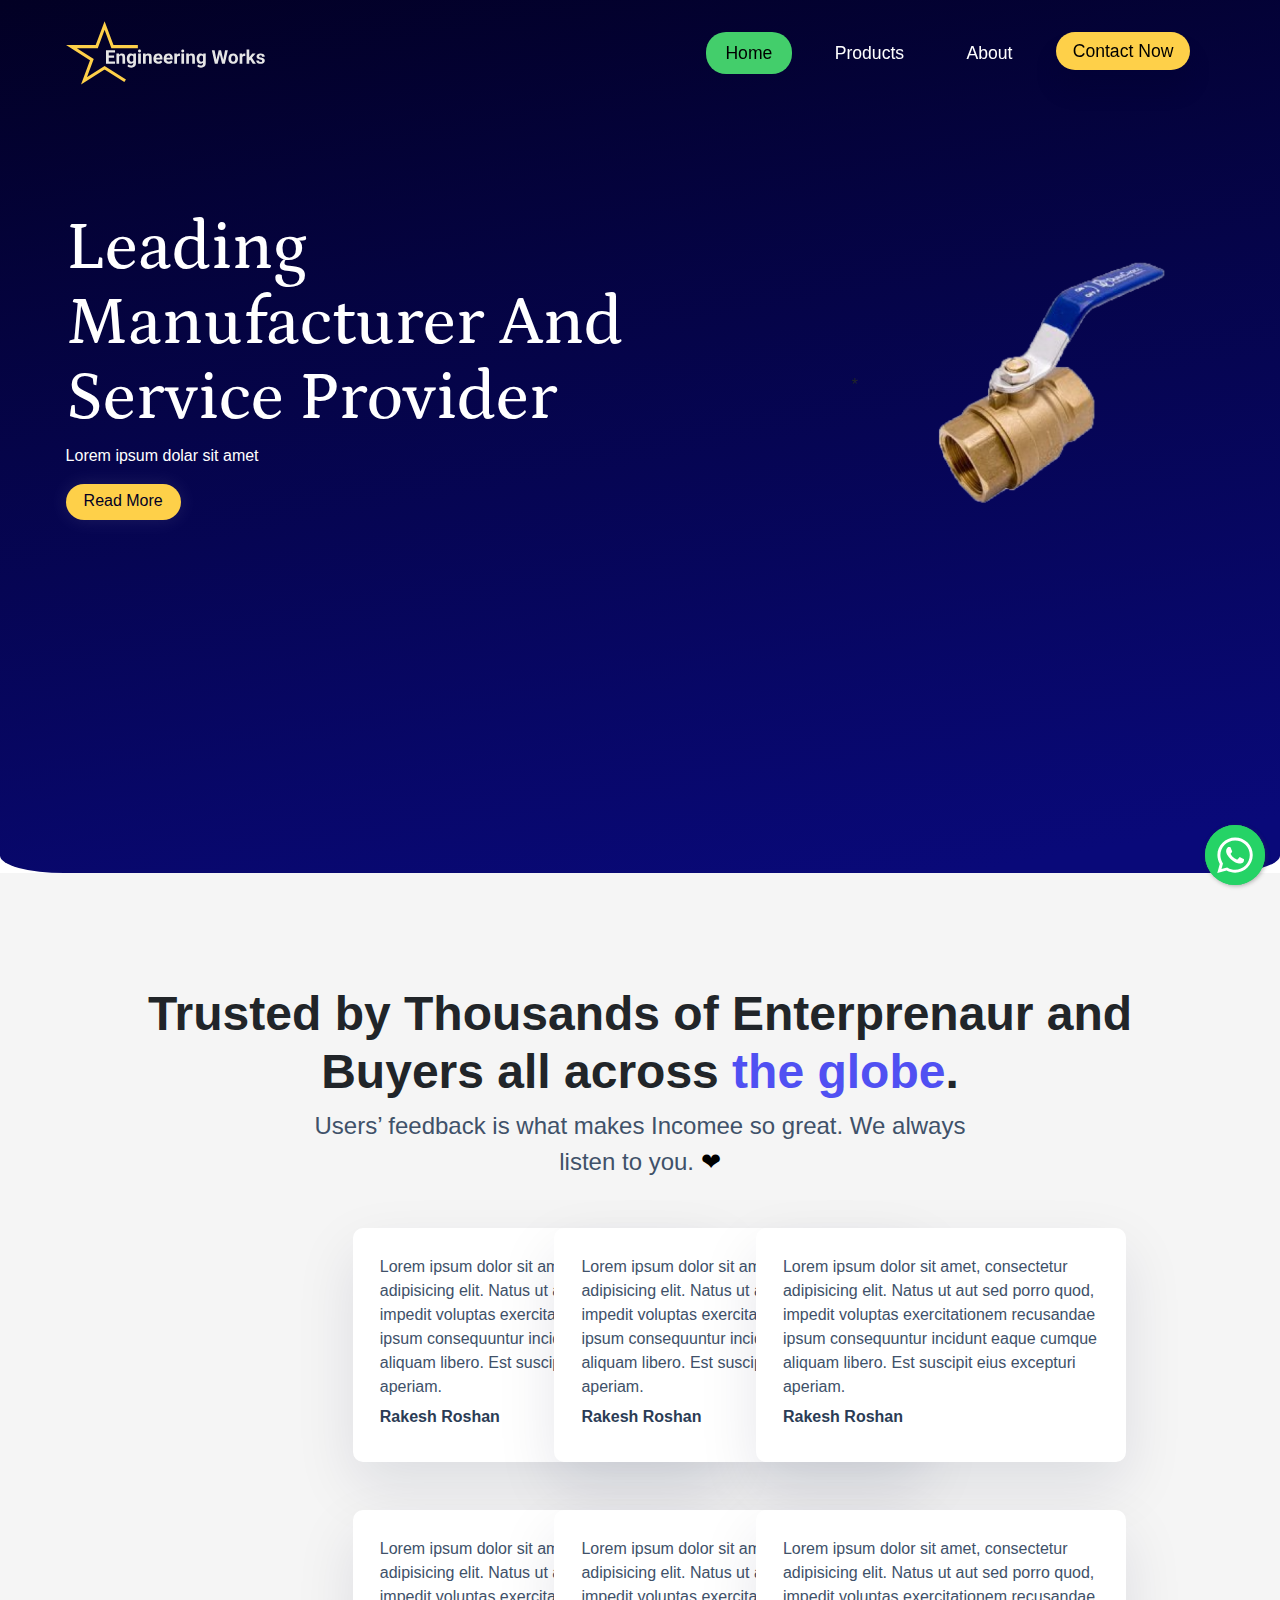
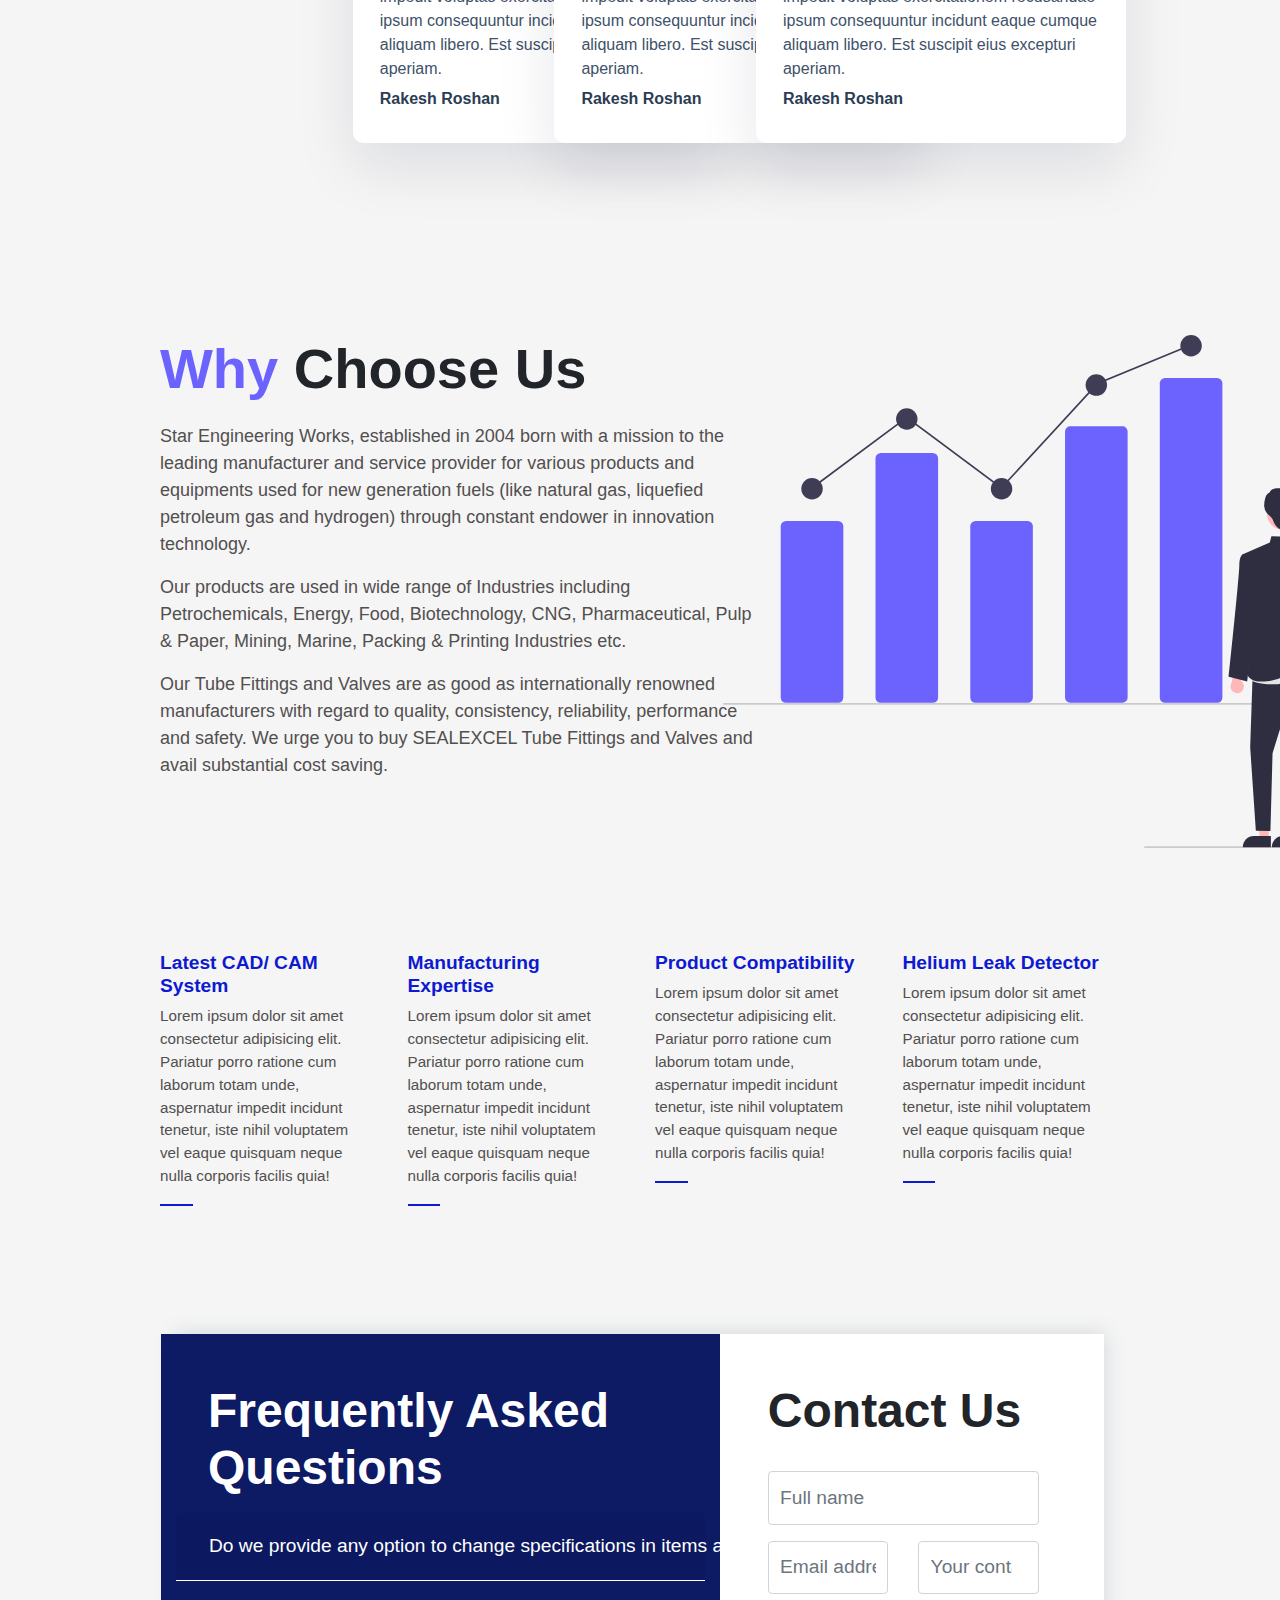
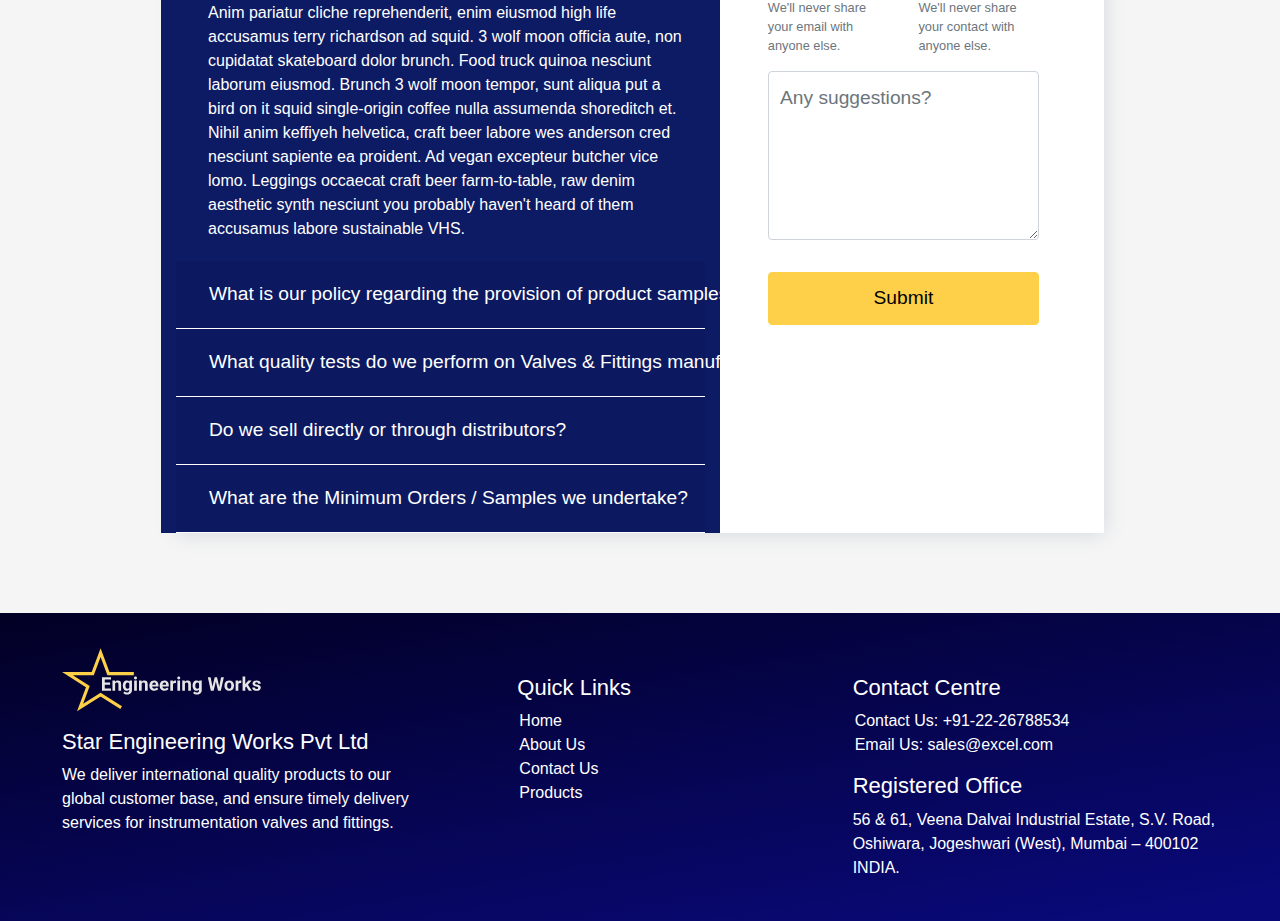
==== commit cfcfcb67: "second phase changes" ====
--- a/index.html
+++ b/index.html
@@ -1,521 +1,759 @@
 <!DOCTYPE html>
 <html lang="en">
-
-<head>
-	<meta charset="UTF-8" />
-	<meta http-equiv="X-UA-Compatible" content="IE=edge" />
-	<meta name="viewport" content="width=device-width, initial-scale=1.0" />
-	<title>Star Engineer Works</title>
-	<link rel="stylesheet" href="https://maxcdn.bootstrapcdn.com/bootstrap/4.0.0/css/bootstrap.min.css"
-		integrity="sha384-Gn5384xqQ1aoWXA+058RXPxPg6fy4IWvTNh0E263XmFcJlSAwiGgFAW/dAiS6JXm" crossorigin="anonymous" />
-	<link rel="stylesheet" href="https://cdnjs.cloudflare.com/ajax/libs/font-awesome/5.15.3/css/all.min.css"
-		integrity="sha512-iBBXm8fW90+nuLcSKlbmrPcLa0OT92xO1BIsZ+ywDWZCvqsWgccV3gFoRBv0z+8dLJgyAHIhR35VZc2oM/gI1w=="
-		crossorigin="anonymous" />
-	<link rel="stylesheet" href="assets/css/style.css" />
-</head>
-</head>
-
-<body>
-	<!-- Navigation -->
-	<div class="nave__div">
-		<div class="nav__menu_dt">
-			<nav class="navbar navbar-expand-lg navbar-dark">
-				<a class="navbar-brand" href="index.html">
-					<img src="/assets/images/svg/logo.svg" alt="Brand Logo">
-				</a>
-				<button class="navbar-toggler" type="button" data-toggle="collapse"
-					data-target="#navbarSupportedContent" aria-controls="navbarSupportedContent" aria-expanded="false"
-					aria-label="Toggle navigation">
-					<span class="navbar-toggler-icon"></span>
-				</button>
-
-				<div class="collapse navbar-collapse form__background" id="navbarSupportedContent">
-					<form class="form-inline my-2 my-lg-0">
-						<ul class="navbar-nav mr-auto">
-							<li class="nav-item">
-								<a class="nav-link  active" href="/index.html">Home <span class="sr-only">(current)</span></a>
-							</li>
-							<li class="nav-item">
-								<a class="nav-link" href="/assets/pages/product.html">Products</a>
-							</li>
-							<li class="nav-item">
-								<a class="nav-link" href="/assets/pages/About.html">About</a>
-							</li>
-							<li class="nav-item cta">
-								<a class="nav-link cta_btn" href="#contact_Section">Contact Now</a>
-							</li>
-						</ul>
-					</form>
-				</div>
-			</nav>
+	<head>
+		<meta charset="UTF-8" />
+		<meta http-equiv="X-UA-Compatible" content="IE=edge" />
+		<meta name="viewport" content="width=device-width, initial-scale=1.0" />
+		<title>Star Engineer Works</title>
+
+		<link
+			rel="stylesheet"
+			href="https://maxcdn.bootstrapcdn.com/bootstrap/4.0.0/css/bootstrap.min.css"
+			integrity="sha384-Gn5384xqQ1aoWXA+058RXPxPg6fy4IWvTNh0E263XmFcJlSAwiGgFAW/dAiS6JXm"
+			crossorigin="anonymous"
+		/>
+		<link
+			rel="stylesheet"
+			href="https://cdnjs.cloudflare.com/ajax/libs/font-awesome/5.15.3/css/all.min.css"
+			integrity="sha512-iBBXm8fW90+nuLcSKlbmrPcLa0OT92xO1BIsZ+ywDWZCvqsWgccV3gFoRBv0z+8dLJgyAHIhR35VZc2oM/gI1w=="
+			crossorigin="anonymous"
+		/>
+		<link rel="stylesheet" href="./assets/css/floating-wpp.css" />
+		<link rel="stylesheet" href="./assets/css/style.css" />
+	</head>
+
+	<body>
+		<!-- Navigation -->
+		<header>
+			<div class="nave__div">
+				<div class="nav__menu_dt">
+					<nav class="navbar navbar-expand-lg navbar-dark">
+						<a class="navbar-brand" href="./index.html">
+							<img src="./assets/images/svg/logo.svg" alt="Brand Logo" />
+						</a>
+						<button
+							class="navbar-toggler"
+							type="button"
+							data-toggle="collapse"
+							data-target="#navbarSupportedContent"
+							aria-controls="navbarSupportedContent"
+							aria-expanded="false"
+							aria-label="Toggle navigation"
+						>
+							<span class="navbar-toggler-icon"></span>
+						</button>
+
+						<div
+							class="collapse navbar-collapse form__background"
+							id="navbarSupportedContent"
+						>
+							<form class="form-inline my-2 my-lg-0">
+								<ul class="navbar-nav mr-auto">
+									<li class="nav-item">
+										<a class="nav-link active" href="./index.html"
+											>Home <span class="sr-only">(current)</span></a
+										>
+									</li>
+									<li class="nav-item">
+										<a class="nav-link" href="./assets/pages/product.html"
+											>Products</a
+										>
+									</li>
+									<li class="nav-item">
+										<a class="nav-link" href="./assets/pages/About.html"
+											>About</a
+										>
+									</li>
+									<li class="nav-item cta">
+										<a class="nav-link cta_btn" href="#contact_Section"
+											>Contact Now</a
+										>
+									</li>
+								</ul>
+							</form>
+						</div>
+					</nav>
+				</div>
+			</div>
+		</header>
+		<div class="home__section">
+			<div
+				class="d-flex nav__menu_dt home_container justify-content-between"
+			></div>
+			<div class="home__banner">
+				<div class="row">
+					<div class="col-lg-8 col-md-6 col-sm-12">
+						<h1>Leading Manufacturer And Service Provider</h1>
+						<p>Lorem ipsum dolar sit amet</p>
+						<a class="btn" href="#about__Section">Read More</a>
+					</div>
+					<div class="col-lg-4 col-md-6 col-sm-12">
+						<div class="image_div">
+							*
+							<img
+								src="./assets/images/clear-bg/Valve.png"
+								alt=""
+								height="350"
+								width="350"
+							/>
+						</div>
+					</div>
+				</div>
+			</div>
 		</div>
-	</div>
-	<div class="home__section">
-		<div class="d-flex nav__menu_dt home_container justify-content-between">
-
+
+		<div class="about__section" id="about__Section">
+			<div class="about__sectionContent">
+				<h3>
+					Trusted by Thousands of Enterprenaur and Buyers all across<span>
+						the globe</span
+					>.
+				</h3>
+				<div class="about_para">
+					<p>
+						Users’ feedback is what makes Incomee so great. We always listen to
+						you. <span>&#10084;</span>
+					</p>
+				</div>
+				<div class="row">
+					<div class="col-lg-4 col-sm-12">
+						<div class="card_review">
+							<p>
+								Lorem ipsum dolor sit amet, consectetur adipisicing elit. Natus
+								ut aut sed porro quod, impedit voluptas exercitationem
+								recusandae ipsum consequuntur incidunt eaque cumque aliquam
+								libero. Est suscipit eius excepturi aperiam.
+							</p>
+							<div class="content_details">
+								<!-- <h6>View Tweet</h6> -->
+								<h6>Rakesh Roshan</h6>
+							</div>
+						</div>
+					</div>
+					<div class="col-lg-4 col-sm-12">
+						<div class="card_review">
+							<p>
+								Lorem ipsum dolor sit amet, consectetur adipisicing elit. Natus
+								ut aut sed porro quod, impedit voluptas exercitationem
+								recusandae ipsum consequuntur incidunt eaque cumque aliquam
+								libero. Est suscipit eius excepturi aperiam.
+							</p>
+							<div class="content_details">
+								<!-- <h6>View Tweet</h6> -->
+								<h6>Rakesh Roshan</h6>
+							</div>
+						</div>
+					</div>
+					<div class="col-lg-4 col-sm-12">
+						<div class="card_review">
+							<p>
+								Lorem ipsum dolor sit amet, consectetur adipisicing elit. Natus
+								ut aut sed porro quod, impedit voluptas exercitationem
+								recusandae ipsum consequuntur incidunt eaque cumque aliquam
+								libero. Est suscipit eius excepturi aperiam.
+							</p>
+							<div class="content_details">
+								<!-- <h6>View Tweet</h6> -->
+								<h6>Rakesh Roshan</h6>
+							</div>
+						</div>
+					</div>
+				</div>
+				<div class="row">
+					<div class="col-lg-4">
+						<div class="card_review">
+							<p>
+								Lorem ipsum dolor sit amet, consectetur adipisicing elit. Natus
+								ut aut sed porro quod, impedit voluptas exercitationem
+								recusandae ipsum consequuntur incidunt eaque cumque aliquam
+								libero. Est suscipit eius excepturi aperiam.
+							</p>
+							<div class="content_details">
+								<!-- <h6>View Tweet</h6> -->
+								<h6>Rakesh Roshan</h6>
+							</div>
+						</div>
+					</div>
+					<div class="col-lg-4">
+						<div class="card_review">
+							<p>
+								Lorem ipsum dolor sit amet, consectetur adipisicing elit. Natus
+								ut aut sed porro quod, impedit voluptas exercitationem
+								recusandae ipsum consequuntur incidunt eaque cumque aliquam
+								libero. Est suscipit eius excepturi aperiam.
+							</p>
+							<div class="content_details">
+								<!-- <h6>View Tweet</h6> -->
+								<h6>Rakesh Roshan</h6>
+							</div>
+						</div>
+					</div>
+					<div class="col-lg-4">
+						<div class="card_review">
+							<p>
+								Lorem ipsum dolor sit amet, consectetur adipisicing elit. Natus
+								ut aut sed porro quod, impedit voluptas exercitationem
+								recusandae ipsum consequuntur incidunt eaque cumque aliquam
+								libero. Est suscipit eius excepturi aperiam.
+							</p>
+							<div class="content_details">
+								<!-- <h6>View Tweet</h6> -->
+								<h6>Rakesh Roshan</h6>
+							</div>
+						</div>
+					</div>
+				</div>
+			</div>
 		</div>
-		<div class="home__banner">
+		<div class="whychooseus">
 			<div class="row">
-				<div class="col-lg-8 col-sm-12">
-					<h1>Leading Manufacturer And Service Provider</h1>
-					<p>Lorem ipsum dolar sit amet</p>
-					<a class="btn" href="#about__Section">Read More</a>
-				</div>
-				<div class="col-lg-4  col-sm-12">
-					<div class="image_div">*
-						<img src="/assets/images/png/Valve.png" alt="" height="350" width="350">
-					</div>
+				<div class="col-lg-6">
+					<h4><span>Why</span> Choose Us</h4>
+					<p>
+						Star Engineering Works, established in 2004 born with a mission to
+						the leading manufacturer and service provider for various products
+						and equipments used for new generation fuels (like natural gas,
+						liquefied petroleum gas and hydrogen) through constant endower in
+						innovation technology.
+					</p>
+					<p>
+						Our products are used in wide range of Industries including
+						Petrochemicals, Energy, Food, Biotechnology, CNG, Pharmaceutical,
+						Pulp & Paper, Mining, Marine, Packing & Printing Industries etc.
+					</p>
+					<p>
+						Our Tube Fittings and Valves are as good as internationally renowned
+						manufacturers with regard to quality, consistency, reliability,
+						performance and safety. We urge you to buy SEALEXCEL Tube Fittings
+						and Valves and avail substantial cost saving.
+					</p>
+				</div>
+				<div class="col-lg-6 right__feature">
+					<svg
+						id="a3b698d4-91aa-4644-9cd7-168aa6af3798"
+						data-name="Layer 1"
+						xmlns="http://www.w3.org/2000/svg"
+						width="835.21315"
+						height="513.09812"
+						viewBox="0 0 835.21315 613.09812"
+					>
+						<path
+							d="M970.80027,754.8404l.95118-1.75879c-12.75342-6.89746-28.62574-15.481-36.916-29.56738-8.17236-13.88623-8.35571-32.74268-.47852-49.21094,6.70362-14.01562,19.01783-26.57226,35.61109-36.313,3.273-1.92138,6.70874-3.74219,10.03149-5.50342,8.0315-4.25634,16.33643-8.6582,23.18433-14.90283,9.43164-8.60107,16.56787-23.03467,11.249-35.89111a23.85569,23.85569,0,0,0-20.67749-14.46729l-.11279,1.99707a21.86061,21.86061,0,0,1,18.94775,13.24805c4.94263,11.94727-1.83862,25.50488-10.75415,33.63574-6.66064,6.07373-14.8518,10.415-22.77319,14.61328-3.34155,1.771-6.79712,3.60254-10.10767,5.5459-16.93847,9.94336-29.52636,22.79785-36.40258,37.17432-8.1604,17.06055-7.94629,36.63672.55908,51.08887C941.68455,739.09479,957.82835,747.82575,970.80027,754.8404Z"
+							transform="translate(-181.36642 -141.74228)"
+							fill="#f1f1f1"
+						/>
+						<ellipse
+							cx="799.71315"
+							cy="427.52453"
+							rx="17.5"
+							ry="8.5"
+							fill="#f1f1f1"
+						/>
+						<ellipse
+							cx="785.71315"
+							cy="483.52453"
+							rx="17.5"
+							ry="8.5"
+							fill="#f1f1f1"
+						/>
+						<ellipse
+							cx="817.71315"
+							cy="492.52453"
+							rx="17.5"
+							ry="8.5"
+							fill="#f1f1f1"
+						/>
+						<ellipse
+							cx="767.71315"
+							cy="539.52453"
+							rx="17.5"
+							ry="8.5"
+							fill="#f1f1f1"
+						/>
+						<ellipse
+							cx="732.71315"
+							cy="539.52453"
+							rx="17.5"
+							ry="8.5"
+							fill="#f1f1f1"
+						/>
+						<path
+							d="M318.65258,581.22591H256.55783a6.34945,6.34945,0,0,1-6.34238-6.34186V370.28612a6.34945,6.34945,0,0,1,6.34238-6.34186h62.09475a6.34945,6.34945,0,0,1,6.34238,6.34186V574.88405A6.34945,6.34945,0,0,1,318.65258,581.22591Z"
+							transform="translate(-181.36642 -141.74228)"
+							fill="#6c63ff"
+						/>
+						<path
+							d="M431.89013,581.22591H369.79538a6.34945,6.34945,0,0,1-6.34238-6.34186V289.09694a6.34946,6.34946,0,0,1,6.34238-6.34187h62.09475a6.34946,6.34946,0,0,1,6.34238,6.34187V574.88405A6.34945,6.34945,0,0,1,431.89013,581.22591Z"
+							transform="translate(-181.36642 -141.74228)"
+							fill="#6c63ff"
+						/>
+						<path
+							d="M545.12768,581.22591H483.03293a6.34945,6.34945,0,0,1-6.34238-6.34186V370.28612a6.34945,6.34945,0,0,1,6.34238-6.34186h62.09475a6.34945,6.34945,0,0,1,6.34238,6.34186V574.88405A6.34945,6.34945,0,0,1,545.12768,581.22591Z"
+							transform="translate(-181.36642 -141.74228)"
+							fill="#6c63ff"
+						/>
+						<path
+							d="M658.36523,581.22591H596.27048a6.21067,6.21067,0,0,1-6.34238-6.05456V256.76127a6.21067,6.21067,0,0,1,6.34238-6.05456h62.09475a6.21067,6.21067,0,0,1,6.34238,6.05456V575.17135A6.21067,6.21067,0,0,1,658.36523,581.22591Z"
+							transform="translate(-181.36642 -141.74228)"
+							fill="#6c63ff"
+						/>
+						<path
+							d="M771.60278,581.22591H709.508a6.34945,6.34945,0,0,1-6.34238-6.34186V199.36152a6.34945,6.34945,0,0,1,6.34238-6.34186h62.09475a6.34945,6.34945,0,0,1,6.34238,6.34186V574.88405A6.34945,6.34945,0,0,1,771.60278,581.22591Z"
+							transform="translate(-181.36642 -141.74228)"
+							fill="#6c63ff"
+						/>
+						<circle cx="106.23879" cy="183.74395" r="12.81935" fill="#3f3d56" />
+						<circle cx="219.47634" cy="100.4182" r="12.81935" fill="#3f3d56" />
+						<circle cx="332.71388" cy="183.74395" r="12.81935" fill="#3f3d56" />
+						<circle cx="445.95143" cy="59.82361" r="12.81935" fill="#3f3d56" />
+						<circle cx="559.18898" cy="12.81935" r="12.81935" fill="#3f3d56" />
+						<path
+							d="M844.36642,583.60675h-662a1,1,0,1,1,0-2h662a1,1,0,0,1,0,2Z"
+							transform="translate(-181.36642 -141.74228)"
+							fill="#cbcbcb"
+						/>
+						<path
+							d="M1009.36642,754.60675h-324a1,1,0,0,1,0-2h324a1,1,0,0,1,0,2Z"
+							transform="translate(-181.36642 -141.74228)"
+							fill="#cbcbcb"
+						/>
+						<path
+							d="M801.30167,567.35289a7.92988,7.92988,0,0,0-1.03443-12.11551l3.9317-17.68959-10.16717-5.01117-5.20146,25.05911a7.9729,7.9729,0,0,0,12.47136,9.75716Z"
+							transform="translate(-181.36642 -141.74228)"
+							fill="#ffb7b7"
+						/>
+						<path
+							d="M912.48519,567.74064a7.93,7.93,0,0,0-1.9687-11.99917l2.55126-17.94076-10.52441-4.20951-3.247,25.38643a7.9729,7.9729,0,0,0,13.18889,8.763Z"
+							transform="translate(-181.36642 -141.74228)"
+							fill="#ffb7b7"
+						/>
+						<polygon
+							points="651.862 602.078 641.494 602.077 636.562 562.087 651.864 562.088 651.862 602.078"
+							fill="#ffb7b7"
+						/>
+						<path
+							d="M835.87266,753.87018l-33.43043-.00124v-.42284a13.01275,13.01275,0,0,1,13.01205-13.01185h.00083l20.41817.00083Z"
+							transform="translate(-181.36642 -141.74228)"
+							fill="#2f2e41"
+						/>
+						<polygon
+							points="686.535 602.078 676.167 602.077 671.235 562.087 686.537 562.088 686.535 602.078"
+							fill="#ffb7b7"
+						/>
+						<path
+							d="M870.54559,753.87018l-33.43043-.00124v-.42284a13.01275,13.01275,0,0,1,13.01206-13.01185h.00082l20.41817.00083Z"
+							transform="translate(-181.36642 -141.74228)"
+							fill="#2f2e41"
+						/>
+						<path
+							d="M888.77664,407.37241l11.17961-4.03435s4.74517,1.00766,4.74517,13.876,12.602,132.88228,12.602,132.88228l-22.0543,5.80691L882.78362,442.04Z"
+							transform="translate(-181.36642 -141.74228)"
+							fill="#2f2e41"
+						/>
+						<path
+							d="M814.07035,407.37241l-11.17961-4.03435s-4.74517,1.00766-4.74517,13.876-12.602,132.88228-12.602,132.88228l22.0543,5.80691L820.06336,442.04Z"
+							transform="translate(-181.36642 -141.74228)"
+							fill="#2f2e41"
+						/>
+						<path
+							d="M814.21351,544.24938,811.15773,634.401l6.76561,99.72381,17.43221.40286,2.537-93.02495,14.37658-46.51247-1.45041,137.09227,19.7391-.23579,12.22576-94.31836s16.14452-78.05673,7.19162-93.279l-41.232-13.71128Z"
+							transform="translate(-181.36642 -141.74228)"
+							fill="#2f2e41"
+						/>
+						<path
+							d="M814.54979,533.38618l-.995,21.68687s13.91139,6.92282,38.36383,2.70576,40.70648-1.437,40.70648-1.437l-1.87746-27.64561Z"
+							transform="translate(-181.36642 -141.74228)"
+							fill="#e5e5e5"
+						/>
+						<path
+							d="M802.446,403.65842l32.15376-14.08962,1.91777-7.37953,31.27959.90612,1.35159,7.53885,30.80754,12.70382L886.383,450.53524l1.392,33.20185,16.92637,60.51229s-14.27695,12.12481-48.57686,6.90809L850.2061,539.2319l-3.6203,12.61164s-30.07706,11.06444-38.413-3.33894L814.21351,444.459Z"
+							transform="translate(-181.36642 -141.74228)"
+							fill="#2f2e41"
+						/>
+						<circle cx="670.50655" cy="212.74354" r="20.7708" fill="#ffb7b7" />
+						<path
+							d="M876.55254,346.43738a12.64979,12.64979,0,0,0-2.09872-4.68984,25.33974,25.33974,0,0,0-3.7828-10.91331,11.45012,11.45012,0,0,0-3.389-3.91163,10.00418,10.00418,0,0,0-5.33191-1.32935c-.3385-.00566-.94747.097-1.49558.122-.35063-.10857-.70467-.20551-1.05953-.29664-.20719-.46075-.61769-1.80357-.73213-1.71263l-1.54725,1.22935c-.65413-.11363-1.31172-.20218-1.97169-.27238q-.36048-1.02808-.72092-2.05619a14.08889,14.08889,0,0,0-1.02221,1.92119q-.98538-.04829-1.97211-.03384l-1.315-1.26323a1.85457,1.85457,0,0,1-1.45073,1.421c-.6051.06207-1.20777.14318-1.80843.23981-.04888-.00031-.09848,0-.14644-.00122-3.23851-.08075-6.72317-.226-9.43127,1.55195a9.29343,9.29343,0,0,0-3.00216,3.4075c-.33153.22536-.6642.44906-.98634.688a10.78,10.78,0,0,0-2.77778,2.75391,11.6768,11.6768,0,0,0-1.22914,2.97838,28.55117,28.55117,0,0,0-1.415,9.75368,14.476,14.476,0,0,0,3.55848,9.03419c1.389,1.4923,3.15453,2.59429,4.54533,4.08484,2.86373,3.0691,3.40054,7.34954,5.84994,10.597,2.59077,3.43475,7.31929,5.695,11.472,6.34282a19.16307,19.16307,0,0,0,14.27546-3.56031,8.83167,8.83167,0,0,0,2.43056-2.54833c1.44134-2.49306.83046-5.62653,1.36556-8.45609C872.36687,356.21425,877.42847,351.76348,876.55254,346.43738Z"
+							transform="translate(-181.36642 -141.74228)"
+							fill="#2f2e41"
+						/>
+						<polygon
+							points="105.555 184.546 104.361 182.942 219.477 97.239 332.348 181.429 446.764 57.205 446.969 57.121 558.009 11.292 558.772 13.141 447.936 58.885 332.597 184.11 219.476 99.733 105.555 184.546"
+							fill="#3f3d56"
+						/>
+					</svg>
 				</div>
 			</div>
-
 		</div>
-	</div>
-
-	<div class="about__section" id="about__Section">
-
-		<div class="about__sectionContent">
-			<h3>
-				Trusted by Thousands of Enterprenaur and Buyers all across<span> the globe</span>.
-			</h3>
-			<div class="about_para">
-				<p>
-					Users’ feedback is what makes Incomee so great. We always listen to you. <span>&#10084;</span>  
-
-				</p>
+		<div class="features__section">
+			<div class="row">
+				<div class="col-lg-3 col-sm-12">
+					<h3>Latest CAD/ CAM System</h3>
+					<p>
+						Lorem ipsum dolor sit amet consectetur adipisicing elit. Pariatur
+						porro ratione cum laborum totam unde, aspernatur impedit incidunt
+						tenetur, iste nihil voluptatem vel eaque quisquam neque nulla
+						corporis facilis quia!
+					</p>
+					<div class="bd_bottom"></div>
+				</div>
+				<div class="col-lg-3 col-sm-12">
+					<h3>Manufacturing Expertise</h3>
+					<p>
+						Lorem ipsum dolor sit amet consectetur adipisicing elit. Pariatur
+						porro ratione cum laborum totam unde, aspernatur impedit incidunt
+						tenetur, iste nihil voluptatem vel eaque quisquam neque nulla
+						corporis facilis quia!
+					</p>
+					<div class="bd_bottom"></div>
+				</div>
+				<div class="col-lg-3 col-sm-12">
+					<h3>Product Compatibility</h3>
+					<p>
+						Lorem ipsum dolor sit amet consectetur adipisicing elit. Pariatur
+						porro ratione cum laborum totam unde, aspernatur impedit incidunt
+						tenetur, iste nihil voluptatem vel eaque quisquam neque nulla
+						corporis facilis quia!
+					</p>
+					<div class="bd_bottom"></div>
+				</div>
+				<div class="col-lg-3 col-sm-12">
+					<h3>Helium Leak Detector</h3>
+					<p>
+						Lorem ipsum dolor sit amet consectetur adipisicing elit. Pariatur
+						porro ratione cum laborum totam unde, aspernatur impedit incidunt
+						tenetur, iste nihil voluptatem vel eaque quisquam neque nulla
+						corporis facilis quia!
+					</p>
+					<div class="bd_bottom"></div>
+				</div>
 			</div>
-			<div class="row">
-				<div class="col-lg-4 col-sm-12">
-					<div class="card_review">
-						<p>Lorem ipsum dolor sit amet, consectetur adipisicing elit. Natus ut aut sed porro quod,
-							impedit voluptas exercitationem recusandae ipsum consequuntur incidunt eaque cumque aliquam
-							libero. Est suscipit eius excepturi aperiam.</p>
-						<div class="content_details">
-							<!-- <h6>View Tweet</h6> -->
-							<h6>Rakesh Roshan</h6>
-						</div>
-
-					</div>
-				</div>
-				<div class="col-lg-4  col-sm-12">
-					<div class="card_review">
-						<p>Lorem ipsum dolor sit amet, consectetur adipisicing elit. Natus ut aut sed porro quod,
-							impedit voluptas exercitationem recusandae ipsum consequuntur incidunt eaque cumque aliquam
-							libero. Est suscipit eius excepturi aperiam.</p>
-						<div class="content_details">
-							<!-- <h6>View Tweet</h6> -->
-							<h6>Rakesh Roshan</h6>
-						</div>
-
-					</div>
-				</div>
-				<div class="col-lg-4  col-sm-12">
-					<div class="card_review">
-						<p>Lorem ipsum dolor sit amet, consectetur adipisicing elit. Natus ut aut sed porro quod,
-							impedit voluptas exercitationem recusandae ipsum consequuntur incidunt eaque cumque aliquam
-							libero. Est suscipit eius excepturi aperiam.</p>
-						<div class="content_details">
-							<!-- <h6>View Tweet</h6> -->
-							<h6>Rakesh Roshan</h6>
-						</div>
-
+		</div>
+		<div class="contact_section" id="contact_Section">
+			<div class="contact_div">
+				<div class="row">
+					<div class="col-lg-7 faq_div">
+						<div class="accordion" id="accordionExample">
+							<h3>Frequently Asked Questions</h3>
+							<div class="card">
+								<div class="card-header" id="headingOne">
+									<h2 class="mb-0">
+										<button
+											class="btn btn-link"
+											type="button"
+											data-toggle="collapse"
+											data-target="#collapseOne"
+											aria-expanded="true"
+											aria-controls="collapseOne"
+										>
+											Do we provide any option to change specifications in items
+											as on our site?
+										</button>
+									</h2>
+								</div>
+
+								<div
+									id="collapseOne"
+									class="collapse show"
+									aria-labelledby="headingOne"
+									data-parent="#accordionExample"
+								>
+									<div class="card-body">
+										Anim pariatur cliche reprehenderit, enim eiusmod high life
+										accusamus terry richardson ad squid. 3 wolf moon officia
+										aute, non cupidatat skateboard dolor brunch. Food truck
+										quinoa nesciunt laborum eiusmod. Brunch 3 wolf moon tempor,
+										sunt aliqua put a bird on it squid single-origin coffee
+										nulla assumenda shoreditch et. Nihil anim keffiyeh
+										helvetica, craft beer labore wes anderson cred nesciunt
+										sapiente ea proident. Ad vegan excepteur butcher vice lomo.
+										Leggings occaecat craft beer farm-to-table, raw denim
+										aesthetic synth nesciunt you probably haven't heard of them
+										accusamus labore sustainable VHS.
+									</div>
+								</div>
+							</div>
+							<div class="card">
+								<div class="card-header" id="headingTwo">
+									<h2 class="mb-0">
+										<button
+											class="btn btn-link collapsed"
+											type="button"
+											data-toggle="collapse"
+											data-target="#collapseTwo"
+											aria-expanded="false"
+											aria-controls="collapseTwo"
+										>
+											What is our policy regarding the provision of product
+											samples?
+										</button>
+									</h2>
+								</div>
+								<div
+									id="collapseTwo"
+									class="collapse"
+									aria-labelledby="headingTwo"
+									data-parent="#accordionExample"
+								>
+									<div class="card-body">
+										Anim pariatur cliche reprehenderit, enim eiusmod high life
+										accusamus terry richardson ad squid. 3 wolf moon officia
+										aute, non cupidatat skateboard dolor brunch. Food truck
+										quinoa nesciunt laborum eiusmod. Brunch 3 wolf moon tempor,
+										sunt aliqua put a bird on it squid single-origin coffee
+										nulla assumenda shoreditch et. Nihil anim keffiyeh
+										helvetica, craft beer labore wes anderson cred nesciunt
+										sapiente ea proident. Ad vegan excepteur butcher vice lomo.
+										Leggings occaecat craft beer farm-to-table, raw denim
+										aesthetic synth nesciunt you probably haven't heard of them
+										accusamus labore sustainable VHS.
+									</div>
+								</div>
+							</div>
+							<div class="card">
+								<div class="card-header" id="headingThree">
+									<h2 class="mb-0">
+										<button
+											class="btn btn-link collapsed"
+											type="button"
+											data-toggle="collapse"
+											data-target="#collapseThree"
+											aria-expanded="false"
+											aria-controls="collapseThree"
+										>
+											What quality tests do we perform on Valves & Fittings
+											manufactured by us?
+										</button>
+									</h2>
+								</div>
+								<div
+									id="collapseThree"
+									class="collapse"
+									aria-labelledby="headingThree"
+									data-parent="#accordionExample"
+								>
+									<div class="card-body">
+										Anim pariatur cliche reprehenderit, enim eiusmod high life
+										accusamus terry richardson ad squid. 3 wolf moon officia
+										aute, non cupidatat skateboard dolor brunch. Food truck
+										quinoa nesciunt laborum eiusmod. Brunch 3 wolf moon tempor,
+										sunt aliqua put a bird on it squid single-origin coffee
+										nulla assumenda shoreditch et. Nihil anim keffiyeh
+										helvetica, craft beer labore wes anderson cred nesciunt
+										sapiente ea proident. Ad vegan excepteur butcher vice lomo.
+										Leggings occaecat craft beer farm-to-table, raw denim
+										aesthetic synth nesciunt you probably haven't heard of them
+										accusamus labore sustainable VHS.
+									</div>
+								</div>
+							</div>
+							<div class="card">
+								<div class="card-header" id="headingFour">
+									<h2 class="mb-0">
+										<button
+											class="btn btn-link collapsed"
+											type="button"
+											data-toggle="collapse"
+											data-target="#collapseFour"
+											aria-expanded="false"
+											aria-controls="collapseFour"
+										>
+											Do we sell directly or through distributors?
+										</button>
+									</h2>
+								</div>
+								<div
+									id="collapseFour"
+									class="collapse"
+									aria-labelledby="headingFour"
+									data-parent="#accordionExample"
+								>
+									<div class="card-body">
+										Anim pariatur cliche reprehenderit, enim eiusmod high life
+										accusamus terry richardson ad squid. 3 wolf moon officia
+										aute, non cupidatat skateboard dolor brunch. Food truck
+										quinoa nesciunt laborum eiusmod. Brunch 3 wolf moon tempor,
+										sunt aliqua put a bird on it squid single-origin coffee
+										nulla assumenda shoreditch et. Nihil anim keffiyeh
+										helvetica, craft beer labore wes anderson cred nesciunt
+										sapiente ea proident. Ad vegan excepteur butcher vice lomo.
+										Leggings occaecat craft beer farm-to-table, raw denim
+										aesthetic synth nesciunt you probably haven't heard of them
+										accusamus labore sustainable VHS.
+									</div>
+								</div>
+							</div>
+							<div class="card">
+								<div class="card-header" id="headingFive">
+									<h2 class="mb-0">
+										<button
+											class="btn btn-link collapsed"
+											type="button"
+											data-toggle="collapse"
+											data-target="#collapseFive"
+											aria-expanded="false"
+											aria-controls="collapseFive"
+										>
+											What are the Minimum Orders / Samples we undertake?
+										</button>
+									</h2>
+								</div>
+								<div
+									id="collapseFive"
+									class="collapse"
+									aria-labelledby="headingFive"
+									data-parent="#accordionExample"
+								>
+									<div class="card-body">
+										Please consult us with your minimum quantity requirements.
+									</div>
+								</div>
+							</div>
+						</div>
+					</div>
+					<div class="col-lg-5 form_div">
+						<h3>Contact Us</h3>
+						<form>
+							<div class="form-group">
+								<input
+									type="text"
+									class="form-control"
+									id="exampleInputName"
+									aria-describedby="Name"
+									placeholder="Full name"
+								/>
+							</div>
+							<div class="row middleInput">
+								<div class="col-lg-6">
+									<div class="form-group">
+										<input
+											type="email"
+											class="form-control"
+											id="exampleInputEmail1"
+											aria-describedby="emailHelp"
+											placeholder="Email address"
+											autocomplete="off"
+										/>
+										<small id="emailHelp" class="form-text text-muted"
+											>We'll never share your email with anyone else.</small
+										>
+									</div>
+								</div>
+								<div class="col-lg-6">
+									<div class="form-group">
+										<input
+											type="number"
+											class="form-control"
+											id="exampleInputContact"
+											aria-describedby="Contact"
+											placeholder="Your contact"
+										/>
+										<small id="smallContact" class="form-text text-muted"
+											>We'll never share your contact with anyone else.</small
+										>
+									</div>
+								</div>
+							</div>
+
+							<div class="form-group">
+								<textarea
+									class="form-control"
+									id="exampleFormControlTextarea1"
+									placeholder="Any suggestions?"
+									rows="5"
+								></textarea>
+							</div>
+							<div class="successMsg" id="successMsg">
+								<p>Your information has been recorded successfully.</p>
+							</div>
+							<button
+								type="submit"
+								class="btn btn-primary submitBtn1"
+								id="submitBtn"
+							>
+								Submit
+							</button>
+						</form>
 					</div>
 				</div>
 			</div>
+		</div>
+
+		<!-- Footer -->
+		<div class="footer__section">
 			<div class="row">
 				<div class="col-lg-4">
-					<div class="card_review">
-						<p>Lorem ipsum dolor sit amet, consectetur adipisicing elit. Natus ut aut sed porro quod,
-							impedit voluptas exercitationem recusandae ipsum consequuntur incidunt eaque cumque aliquam
-							libero. Est suscipit eius excepturi aperiam.</p>
-						<div class="content_details">
-							<!-- <h6>View Tweet</h6> -->
-							<h6>Rakesh Roshan</h6>
-						</div>
-
-					</div>
-				</div>
-				<div class="col-lg-4">
-					<div class="card_review">
-						<p>Lorem ipsum dolor sit amet, consectetur adipisicing elit. Natus ut aut sed porro quod,
-							impedit voluptas exercitationem recusandae ipsum consequuntur incidunt eaque cumque aliquam
-							libero. Est suscipit eius excepturi aperiam.</p>
-						<div class="content_details">
-							<!-- <h6>View Tweet</h6> -->
-							<h6>Rakesh Roshan</h6>
-						</div>
-
-					</div>
-				</div>
-				<div class="col-lg-4">
-					<div class="card_review">
-						<p>Lorem ipsum dolor sit amet, consectetur adipisicing elit. Natus ut aut sed porro quod,
-							impedit voluptas exercitationem recusandae ipsum consequuntur incidunt eaque cumque aliquam
-							libero. Est suscipit eius excepturi aperiam.</p>
-						<div class="content_details">
-							<!-- <h6>View Tweet</h6> -->
-							<h6>Rakesh Roshan</h6>
-						</div>
-
-					</div>
+					<div class="footer__logo">
+						<svg
+							width="200"
+							height="84"
+							viewBox="0 0 263 84"
+							fill="none"
+							xmlns="http://www.w3.org/2000/svg"
+						>
+							<path
+								d="M63.2803 48.2974H56.249V53.0581H64.501V56H52.5869V38.2266H64.4766V41.1929H56.249V45.4287H63.2803V48.2974ZM69.6646 42.792L69.7744 44.3179C70.7184 43.1379 71.9839 42.5479 73.5708 42.5479C74.9705 42.5479 76.0122 42.9588 76.6958 43.7808C77.3794 44.6027 77.7293 45.8315 77.7456 47.4673V56H74.2178V47.5527C74.2178 46.804 74.055 46.2629 73.7295 45.9292C73.404 45.5874 72.8628 45.4165 72.106 45.4165C71.1131 45.4165 70.3685 45.8397 69.8721 46.686V56H66.3442V42.792H69.6646ZM79.9185 49.2983C79.9185 47.272 80.3986 45.6403 81.3589 44.4033C82.3273 43.1663 83.6294 42.5479 85.2651 42.5479C86.7137 42.5479 87.8408 43.0443 88.6465 44.0371L88.793 42.792H91.9912V55.5605C91.9912 56.7161 91.7267 57.7212 91.1978 58.5757C90.6769 59.4302 89.9404 60.0812 88.9883 60.5288C88.0361 60.9764 86.9212 61.2002 85.6436 61.2002C84.6751 61.2002 83.7311 61.0049 82.8115 60.6143C81.8919 60.2318 81.1961 59.7354 80.7241 59.125L82.2866 56.9766C83.1655 57.9613 84.2316 58.4536 85.4849 58.4536C86.4207 58.4536 87.1491 58.2013 87.6699 57.6968C88.1908 57.2004 88.4512 56.4924 88.4512 55.5728V54.8647C87.6374 55.7843 86.5672 56.2441 85.2407 56.2441C83.6538 56.2441 82.368 55.6257 81.3833 54.3887C80.4067 53.1436 79.9185 51.4956 79.9185 49.4448V49.2983ZM83.4463 49.5547C83.4463 50.751 83.6864 51.6909 84.1665 52.3745C84.6466 53.05 85.3058 53.3877 86.144 53.3877C87.2183 53.3877 87.9873 52.9849 88.4512 52.1792V46.625C87.9792 45.8193 87.2183 45.4165 86.1685 45.4165C85.3221 45.4165 84.6548 45.7624 84.1665 46.4541C83.6864 47.1458 83.4463 48.1794 83.4463 49.5547ZM98.4365 56H94.8965V42.792H98.4365V56ZM94.689 39.374C94.689 38.8451 94.8639 38.4097 95.2139 38.0679C95.5719 37.7261 96.0562 37.5552 96.6665 37.5552C97.2687 37.5552 97.7489 37.7261 98.1069 38.0679C98.465 38.4097 98.644 38.8451 98.644 39.374C98.644 39.9111 98.4609 40.3506 98.0947 40.6924C97.7367 41.0342 97.2606 41.2051 96.6665 41.2051C96.0724 41.2051 95.5923 41.0342 95.2261 40.6924C94.868 40.3506 94.689 39.9111 94.689 39.374ZM104.601 42.792L104.711 44.3179C105.655 43.1379 106.92 42.5479 108.507 42.5479C109.907 42.5479 110.949 42.9588 111.632 43.7808C112.316 44.6027 112.666 45.8315 112.682 47.4673V56H109.154V47.5527C109.154 46.804 108.992 46.2629 108.666 45.9292C108.34 45.5874 107.799 45.4165 107.042 45.4165C106.05 45.4165 105.305 45.8397 104.809 46.686V56H101.281V42.792H104.601ZM121.447 56.2441C119.51 56.2441 117.931 55.6501 116.71 54.4619C115.498 53.2738 114.892 51.6909 114.892 49.7134V49.3716C114.892 48.0451 115.148 46.861 115.661 45.8193C116.173 44.7695 116.898 43.9639 117.833 43.4023C118.778 42.8327 119.852 42.5479 121.056 42.5479C122.863 42.5479 124.283 43.1175 125.316 44.2568C126.358 45.3962 126.879 47.0116 126.879 49.103V50.5435H118.468C118.582 51.4061 118.924 52.0978 119.494 52.6187C120.071 53.1395 120.8 53.3999 121.679 53.3999C123.038 53.3999 124.1 52.9076 124.865 51.9229L126.598 53.8638C126.069 54.6125 125.353 55.1984 124.45 55.6216C123.546 56.0366 122.545 56.2441 121.447 56.2441ZM121.044 45.4043C120.344 45.4043 119.774 45.6403 119.335 46.1123C118.904 46.5843 118.627 47.2598 118.505 48.1387H123.412V47.8579C123.396 47.0767 123.184 46.4744 122.777 46.0513C122.37 45.62 121.793 45.4043 121.044 45.4043ZM134.972 56.2441C133.035 56.2441 131.457 55.6501 130.236 54.4619C129.023 53.2738 128.417 51.6909 128.417 49.7134V49.3716C128.417 48.0451 128.673 46.861 129.186 45.8193C129.699 44.7695 130.423 43.9639 131.359 43.4023C132.303 42.8327 133.377 42.5479 134.582 42.5479C136.388 42.5479 137.808 43.1175 138.842 44.2568C139.883 45.3962 140.404 47.0116 140.404 49.103V50.5435H131.994C132.108 51.4061 132.449 52.0978 133.019 52.6187C133.597 53.1395 134.325 53.3999 135.204 53.3999C136.563 53.3999 137.625 52.9076 138.39 51.9229L140.124 53.8638C139.595 54.6125 138.878 55.1984 137.975 55.6216C137.072 56.0366 136.071 56.2441 134.972 56.2441ZM134.569 45.4043C133.869 45.4043 133.3 45.6403 132.86 46.1123C132.429 46.5843 132.152 47.2598 132.03 48.1387H136.938V47.8579C136.921 47.0767 136.71 46.4744 136.303 46.0513C135.896 45.62 135.318 45.4043 134.569 45.4043ZM149.84 46.1001C149.36 46.035 148.937 46.0024 148.571 46.0024C147.236 46.0024 146.361 46.4541 145.946 47.3574V56H142.418V42.792H145.751L145.849 44.3667C146.557 43.1541 147.537 42.5479 148.791 42.5479C149.181 42.5479 149.547 42.6007 149.889 42.7065L149.84 46.1001ZM155.272 56H151.732V42.792H155.272V56ZM151.525 39.374C151.525 38.8451 151.7 38.4097 152.05 38.0679C152.408 37.7261 152.892 37.5552 153.502 37.5552C154.105 37.5552 154.585 37.7261 154.943 38.0679C155.301 38.4097 155.48 38.8451 155.48 39.374C155.48 39.9111 155.297 40.3506 154.931 40.6924C154.573 41.0342 154.097 41.2051 153.502 41.2051C152.908 41.2051 152.428 41.0342 152.062 40.6924C151.704 40.3506 151.525 39.9111 151.525 39.374ZM161.437 42.792L161.547 44.3179C162.491 43.1379 163.756 42.5479 165.343 42.5479C166.743 42.5479 167.785 42.9588 168.468 43.7808C169.152 44.6027 169.502 45.8315 169.518 47.4673V56H165.99V47.5527C165.99 46.804 165.827 46.2629 165.502 45.9292C165.176 45.5874 164.635 45.4165 163.878 45.4165C162.886 45.4165 162.141 45.8397 161.645 46.686V56H158.117V42.792H161.437ZM171.691 49.2983C171.691 47.272 172.171 45.6403 173.131 44.4033C174.1 43.1663 175.402 42.5479 177.038 42.5479C178.486 42.5479 179.613 43.0443 180.419 44.0371L180.565 42.792H183.764V55.5605C183.764 56.7161 183.499 57.7212 182.97 58.5757C182.449 59.4302 181.713 60.0812 180.761 60.5288C179.809 60.9764 178.694 61.2002 177.416 61.2002C176.448 61.2002 175.504 61.0049 174.584 60.6143C173.664 60.2318 172.969 59.7354 172.497 59.125L174.059 56.9766C174.938 57.9613 176.004 58.4536 177.257 58.4536C178.193 58.4536 178.922 58.2013 179.442 57.6968C179.963 57.2004 180.224 56.4924 180.224 55.5728V54.8647C179.41 55.7843 178.34 56.2441 177.013 56.2441C175.426 56.2441 174.14 55.6257 173.156 54.3887C172.179 53.1436 171.691 51.4956 171.691 49.4448V49.2983ZM175.219 49.5547C175.219 50.751 175.459 51.6909 175.939 52.3745C176.419 53.05 177.078 53.3877 177.917 53.3877C178.991 53.3877 179.76 52.9849 180.224 52.1792V46.625C179.752 45.8193 178.991 45.4165 177.941 45.4165C177.095 45.4165 176.427 45.7624 175.939 46.4541C175.459 47.1458 175.219 48.1794 175.219 49.5547ZM206.786 50.873L209.179 38.2266H212.829L208.886 56H205.199L202.306 44.1104L199.413 56H195.727L191.784 38.2266H195.434L197.838 50.8486L200.768 38.2266H203.869L206.786 50.873ZM213.646 49.2739C213.646 47.9637 213.899 46.7959 214.403 45.7705C214.908 44.7451 215.632 43.9517 216.576 43.3901C217.528 42.8286 218.631 42.5479 219.884 42.5479C221.667 42.5479 223.119 43.0931 224.242 44.1836C225.373 45.2741 226.004 46.7552 226.134 48.627L226.159 49.5303C226.159 51.5566 225.593 53.1842 224.462 54.4131C223.331 55.6338 221.813 56.2441 219.909 56.2441C218.004 56.2441 216.483 55.6338 215.343 54.4131C214.212 53.1924 213.646 51.5322 213.646 49.4326V49.2739ZM217.174 49.5303C217.174 50.7835 217.41 51.7438 217.882 52.4111C218.354 53.0703 219.03 53.3999 219.909 53.3999C220.763 53.3999 221.431 53.0744 221.911 52.4233C222.391 51.7642 222.631 50.7144 222.631 49.2739C222.631 48.0451 222.391 47.0929 221.911 46.4175C221.431 45.742 220.755 45.4043 219.884 45.4043C219.022 45.4043 218.354 45.742 217.882 46.4175C217.41 47.0848 217.174 48.1224 217.174 49.5303ZM235.753 46.1001C235.273 46.035 234.85 46.0024 234.484 46.0024C233.149 46.0024 232.274 46.4541 231.859 47.3574V56H228.332V42.792H231.664L231.762 44.3667C232.47 43.1541 233.45 42.5479 234.704 42.5479C235.094 42.5479 235.46 42.6007 235.802 42.7065L235.753 46.1001ZM242.26 50.7021L240.99 51.9717V56H237.462V37.25H240.99V47.6382L241.674 46.7593L245.055 42.792H249.291L244.518 48.2974L249.706 56H245.653L242.26 50.7021ZM257.97 52.3501C257.97 51.9188 257.755 51.5811 257.323 51.3369C256.9 51.0846 256.216 50.8608 255.272 50.6655C252.131 50.0063 250.561 48.6717 250.561 46.6616C250.561 45.4897 251.045 44.5132 252.013 43.7319C252.99 42.9425 254.263 42.5479 255.834 42.5479C257.51 42.5479 258.849 42.9425 259.85 43.7319C260.859 44.5213 261.364 45.5467 261.364 46.8081H257.836C257.836 46.3035 257.673 45.8885 257.348 45.563C257.022 45.2293 256.514 45.0625 255.822 45.0625C255.228 45.0625 254.768 45.1968 254.442 45.4653C254.117 45.7339 253.954 46.0757 253.954 46.4907C253.954 46.8813 254.137 47.1987 254.503 47.4429C254.878 47.6789 255.504 47.8864 256.383 48.0654C257.262 48.2363 258.003 48.4316 258.605 48.6514C260.469 49.335 261.4 50.519 261.4 52.2036C261.4 53.408 260.884 54.3846 259.85 55.1333C258.817 55.8739 257.482 56.2441 255.846 56.2441C254.739 56.2441 253.755 56.0488 252.892 55.6582C252.038 55.2594 251.366 54.7183 250.878 54.0347C250.39 53.3429 250.146 52.5983 250.146 51.8008H253.49C253.523 52.4274 253.755 52.9076 254.186 53.2412C254.617 53.5749 255.195 53.7417 255.919 53.7417C256.595 53.7417 257.104 53.6156 257.445 53.3633C257.795 53.1029 257.97 52.7651 257.97 52.3501Z"
+								fill="#E5E5E5"
+							/>
+							<path
+								d="M94.4972 33.6393H61.0762L50.7486 6L40.421 33.6393H7L34.0381 50.7214L23.7105 78.3607L50.7486 61.2786L77.7867 78.3607"
+								stroke="#FED049"
+								stroke-width="4"
+							/>
+						</svg>
+					</div>
+					<h4>Star Engineering Works Pvt Ltd</h4>
+					<p>
+						We deliver international quality products to our global customer
+						base, and ensure timely delivery services for instrumentation valves
+						and fittings.
+					</p>
+				</div>
+				<div class="col-lg-4 q__links">
+					<h4>Quick Links</h4>
+					<ul>
+						<li><a href="index.html">Home</a></li>
+						<li><a href="/assets/pages/About.html">About Us</a></li>
+						<li><a href="">Contact Us</a></li>
+						<li><a href="/assets/pages/product.html">Products</a></li>
+					</ul>
+				</div>
+				<div class="col-lg-4 cont_of">
+					<h4>Contact Centre</h4>
+					<ul>
+						<li>
+							<p>Contact Us: <span>+91-22-26788534</span></p>
+						</li>
+						<li>
+							<p>Email Us: <span>sales@excel.com</span></p>
+						</li>
+					</ul>
+					<h4>Registered Office</h4>
+					<p>
+						56 & 61, Veena Dalvai Industrial Estate, S.V. Road, Oshiwara,
+						Jogeshwari (West), Mumbai – 400102 INDIA.
+					</p>
 				</div>
 			</div>
 		</div>
-	</div>
-	<div class="whychooseus">
-		<div class="row">
-			<div class="col-lg-6">
-				<h4>
-					<span>Why</span> Choose Us
-				</h4>
-				<p>Star Engineering Works, established in 2004 born with a mission to
-					the leading manufacturer and service provider for various products
-					and equipments used for new generation fuels (like natural gas,
-					liquefied petroleum gas and hydrogen) through constant endower in
-					innovation technology.</p>
-				<p>Our products are used in wide range of Industries including Petrochemicals, Energy, Food,
-					Biotechnology, CNG, Pharmaceutical, Pulp & Paper, Mining, Marine, Packing & Printing Industries etc.
-				</p>
-				<p>Our Tube Fittings and Valves are as good as internationally renowned manufacturers with regard to
-					quality, consistency, reliability, performance and safety. We urge you to buy SEALEXCEL Tube
-					Fittings and Valves and avail substantial cost saving.</p>
-			</div>
-			<div class="col-lg-6 right__feature">
-
-				<svg id="a3b698d4-91aa-4644-9cd7-168aa6af3798" data-name="Layer 1" xmlns="http://www.w3.org/2000/svg"
-					width="835.21315" height="513.09812" viewBox="0 0 835.21315 613.09812">
-					<path
-						d="M970.80027,754.8404l.95118-1.75879c-12.75342-6.89746-28.62574-15.481-36.916-29.56738-8.17236-13.88623-8.35571-32.74268-.47852-49.21094,6.70362-14.01562,19.01783-26.57226,35.61109-36.313,3.273-1.92138,6.70874-3.74219,10.03149-5.50342,8.0315-4.25634,16.33643-8.6582,23.18433-14.90283,9.43164-8.60107,16.56787-23.03467,11.249-35.89111a23.85569,23.85569,0,0,0-20.67749-14.46729l-.11279,1.99707a21.86061,21.86061,0,0,1,18.94775,13.24805c4.94263,11.94727-1.83862,25.50488-10.75415,33.63574-6.66064,6.07373-14.8518,10.415-22.77319,14.61328-3.34155,1.771-6.79712,3.60254-10.10767,5.5459-16.93847,9.94336-29.52636,22.79785-36.40258,37.17432-8.1604,17.06055-7.94629,36.63672.55908,51.08887C941.68455,739.09479,957.82835,747.82575,970.80027,754.8404Z"
-						transform="translate(-181.36642 -141.74228)" fill="#f1f1f1" />
-					<ellipse cx="799.71315" cy="427.52453" rx="17.5" ry="8.5" fill="#f1f1f1" />
-					<ellipse cx="785.71315" cy="483.52453" rx="17.5" ry="8.5" fill="#f1f1f1" />
-					<ellipse cx="817.71315" cy="492.52453" rx="17.5" ry="8.5" fill="#f1f1f1" />
-					<ellipse cx="767.71315" cy="539.52453" rx="17.5" ry="8.5" fill="#f1f1f1" />
-					<ellipse cx="732.71315" cy="539.52453" rx="17.5" ry="8.5" fill="#f1f1f1" />
-					<path
-						d="M318.65258,581.22591H256.55783a6.34945,6.34945,0,0,1-6.34238-6.34186V370.28612a6.34945,6.34945,0,0,1,6.34238-6.34186h62.09475a6.34945,6.34945,0,0,1,6.34238,6.34186V574.88405A6.34945,6.34945,0,0,1,318.65258,581.22591Z"
-						transform="translate(-181.36642 -141.74228)" fill="#6c63ff" />
-					<path
-						d="M431.89013,581.22591H369.79538a6.34945,6.34945,0,0,1-6.34238-6.34186V289.09694a6.34946,6.34946,0,0,1,6.34238-6.34187h62.09475a6.34946,6.34946,0,0,1,6.34238,6.34187V574.88405A6.34945,6.34945,0,0,1,431.89013,581.22591Z"
-						transform="translate(-181.36642 -141.74228)" fill="#6c63ff" />
-					<path
-						d="M545.12768,581.22591H483.03293a6.34945,6.34945,0,0,1-6.34238-6.34186V370.28612a6.34945,6.34945,0,0,1,6.34238-6.34186h62.09475a6.34945,6.34945,0,0,1,6.34238,6.34186V574.88405A6.34945,6.34945,0,0,1,545.12768,581.22591Z"
-						transform="translate(-181.36642 -141.74228)" fill="#6c63ff" />
-					<path
-						d="M658.36523,581.22591H596.27048a6.21067,6.21067,0,0,1-6.34238-6.05456V256.76127a6.21067,6.21067,0,0,1,6.34238-6.05456h62.09475a6.21067,6.21067,0,0,1,6.34238,6.05456V575.17135A6.21067,6.21067,0,0,1,658.36523,581.22591Z"
-						transform="translate(-181.36642 -141.74228)" fill="#6c63ff" />
-					<path
-						d="M771.60278,581.22591H709.508a6.34945,6.34945,0,0,1-6.34238-6.34186V199.36152a6.34945,6.34945,0,0,1,6.34238-6.34186h62.09475a6.34945,6.34945,0,0,1,6.34238,6.34186V574.88405A6.34945,6.34945,0,0,1,771.60278,581.22591Z"
-						transform="translate(-181.36642 -141.74228)" fill="#6c63ff" />
-					<circle cx="106.23879" cy="183.74395" r="12.81935" fill="#3f3d56" />
-					<circle cx="219.47634" cy="100.4182" r="12.81935" fill="#3f3d56" />
-					<circle cx="332.71388" cy="183.74395" r="12.81935" fill="#3f3d56" />
-					<circle cx="445.95143" cy="59.82361" r="12.81935" fill="#3f3d56" />
-					<circle cx="559.18898" cy="12.81935" r="12.81935" fill="#3f3d56" />
-					<path d="M844.36642,583.60675h-662a1,1,0,1,1,0-2h662a1,1,0,0,1,0,2Z"
-						transform="translate(-181.36642 -141.74228)" fill="#cbcbcb" />
-					<path d="M1009.36642,754.60675h-324a1,1,0,0,1,0-2h324a1,1,0,0,1,0,2Z"
-						transform="translate(-181.36642 -141.74228)" fill="#cbcbcb" />
-					<path
-						d="M801.30167,567.35289a7.92988,7.92988,0,0,0-1.03443-12.11551l3.9317-17.68959-10.16717-5.01117-5.20146,25.05911a7.9729,7.9729,0,0,0,12.47136,9.75716Z"
-						transform="translate(-181.36642 -141.74228)" fill="#ffb7b7" />
-					<path
-						d="M912.48519,567.74064a7.93,7.93,0,0,0-1.9687-11.99917l2.55126-17.94076-10.52441-4.20951-3.247,25.38643a7.9729,7.9729,0,0,0,13.18889,8.763Z"
-						transform="translate(-181.36642 -141.74228)" fill="#ffb7b7" />
-					<polygon points="651.862 602.078 641.494 602.077 636.562 562.087 651.864 562.088 651.862 602.078"
-						fill="#ffb7b7" />
-					<path
-						d="M835.87266,753.87018l-33.43043-.00124v-.42284a13.01275,13.01275,0,0,1,13.01205-13.01185h.00083l20.41817.00083Z"
-						transform="translate(-181.36642 -141.74228)" fill="#2f2e41" />
-					<polygon points="686.535 602.078 676.167 602.077 671.235 562.087 686.537 562.088 686.535 602.078"
-						fill="#ffb7b7" />
-					<path
-						d="M870.54559,753.87018l-33.43043-.00124v-.42284a13.01275,13.01275,0,0,1,13.01206-13.01185h.00082l20.41817.00083Z"
-						transform="translate(-181.36642 -141.74228)" fill="#2f2e41" />
-					<path
-						d="M888.77664,407.37241l11.17961-4.03435s4.74517,1.00766,4.74517,13.876,12.602,132.88228,12.602,132.88228l-22.0543,5.80691L882.78362,442.04Z"
-						transform="translate(-181.36642 -141.74228)" fill="#2f2e41" />
-					<path
-						d="M814.07035,407.37241l-11.17961-4.03435s-4.74517,1.00766-4.74517,13.876-12.602,132.88228-12.602,132.88228l22.0543,5.80691L820.06336,442.04Z"
-						transform="translate(-181.36642 -141.74228)" fill="#2f2e41" />
-					<path
-						d="M814.21351,544.24938,811.15773,634.401l6.76561,99.72381,17.43221.40286,2.537-93.02495,14.37658-46.51247-1.45041,137.09227,19.7391-.23579,12.22576-94.31836s16.14452-78.05673,7.19162-93.279l-41.232-13.71128Z"
-						transform="translate(-181.36642 -141.74228)" fill="#2f2e41" />
-					<path
-						d="M814.54979,533.38618l-.995,21.68687s13.91139,6.92282,38.36383,2.70576,40.70648-1.437,40.70648-1.437l-1.87746-27.64561Z"
-						transform="translate(-181.36642 -141.74228)" fill="#e5e5e5" />
-					<path
-						d="M802.446,403.65842l32.15376-14.08962,1.91777-7.37953,31.27959.90612,1.35159,7.53885,30.80754,12.70382L886.383,450.53524l1.392,33.20185,16.92637,60.51229s-14.27695,12.12481-48.57686,6.90809L850.2061,539.2319l-3.6203,12.61164s-30.07706,11.06444-38.413-3.33894L814.21351,444.459Z"
-						transform="translate(-181.36642 -141.74228)" fill="#2f2e41" />
-					<circle cx="670.50655" cy="212.74354" r="20.7708" fill="#ffb7b7" />
-					<path
-						d="M876.55254,346.43738a12.64979,12.64979,0,0,0-2.09872-4.68984,25.33974,25.33974,0,0,0-3.7828-10.91331,11.45012,11.45012,0,0,0-3.389-3.91163,10.00418,10.00418,0,0,0-5.33191-1.32935c-.3385-.00566-.94747.097-1.49558.122-.35063-.10857-.70467-.20551-1.05953-.29664-.20719-.46075-.61769-1.80357-.73213-1.71263l-1.54725,1.22935c-.65413-.11363-1.31172-.20218-1.97169-.27238q-.36048-1.02808-.72092-2.05619a14.08889,14.08889,0,0,0-1.02221,1.92119q-.98538-.04829-1.97211-.03384l-1.315-1.26323a1.85457,1.85457,0,0,1-1.45073,1.421c-.6051.06207-1.20777.14318-1.80843.23981-.04888-.00031-.09848,0-.14644-.00122-3.23851-.08075-6.72317-.226-9.43127,1.55195a9.29343,9.29343,0,0,0-3.00216,3.4075c-.33153.22536-.6642.44906-.98634.688a10.78,10.78,0,0,0-2.77778,2.75391,11.6768,11.6768,0,0,0-1.22914,2.97838,28.55117,28.55117,0,0,0-1.415,9.75368,14.476,14.476,0,0,0,3.55848,9.03419c1.389,1.4923,3.15453,2.59429,4.54533,4.08484,2.86373,3.0691,3.40054,7.34954,5.84994,10.597,2.59077,3.43475,7.31929,5.695,11.472,6.34282a19.16307,19.16307,0,0,0,14.27546-3.56031,8.83167,8.83167,0,0,0,2.43056-2.54833c1.44134-2.49306.83046-5.62653,1.36556-8.45609C872.36687,356.21425,877.42847,351.76348,876.55254,346.43738Z"
-						transform="translate(-181.36642 -141.74228)" fill="#2f2e41" />
-					<polygon
-						points="105.555 184.546 104.361 182.942 219.477 97.239 332.348 181.429 446.764 57.205 446.969 57.121 558.009 11.292 558.772 13.141 447.936 58.885 332.597 184.11 219.476 99.733 105.555 184.546"
-						fill="#3f3d56" />
-				</svg>
-
-			</div>
-		</div>
-	</div>
-	<div class="features__section">
-		<div class="row">
-			<div class="col-lg-3 col-sm-12">
-				<h3>Latest CAD/ CAM System</h3>
-				<p>Lorem ipsum dolor sit amet consectetur adipisicing elit. Pariatur porro ratione cum laborum totam
-					unde, aspernatur impedit incidunt tenetur, iste nihil voluptatem vel eaque quisquam neque nulla
-					corporis facilis quia!</p>
-				<div class="bd_bottom"></div>
-			</div>
-			<div class="col-lg-3 col-sm-12">
-				<h3>Manufacturing Expertise</h3>
-				<p>Lorem ipsum dolor sit amet consectetur adipisicing elit. Pariatur porro ratione cum laborum totam
-					unde, aspernatur impedit incidunt tenetur, iste nihil voluptatem vel eaque quisquam neque nulla
-					corporis facilis quia!</p>
-				<div class="bd_bottom"></div>
-			</div>
-			<div class="col-lg-3 col-sm-12">
-				<h3>Product Compatibility</h3>
-				<p>Lorem ipsum dolor sit amet consectetur adipisicing elit. Pariatur porro ratione cum laborum totam
-					unde, aspernatur impedit incidunt tenetur, iste nihil voluptatem vel eaque quisquam neque nulla
-					corporis facilis quia!</p>
-				<div class="bd_bottom"></div>
-			</div>
-			<div class="col-lg-3 col-sm-12">
-				<h3>Helium Leak Detector</h3>
-				<p>Lorem ipsum dolor sit amet consectetur adipisicing elit. Pariatur porro ratione cum laborum totam
-					unde, aspernatur impedit incidunt tenetur, iste nihil voluptatem vel eaque quisquam neque nulla
-					corporis facilis quia!</p>
-				<div class="bd_bottom"></div>
-			</div>
-		</div>
-	</div>
-	<div class="contact_section" id="contact_Section">
-		<div class="contact_div">
-			<div class="row">
-				<div class="col-lg-7 faq_div">
-
-					<div class="accordion" id="accordionExample">
-						<h3>Frequently Asked Questions</h3>
-						<div class="card">
-							<div class="card-header" id="headingOne">
-								<h2 class="mb-0">
-									<button class="btn btn-link" type="button" data-toggle="collapse"
-										data-target="#collapseOne" aria-expanded="true" aria-controls="collapseOne">
-										Do we provide any option to change specifications in items as on
-										our
-										site?
-									</button>
-								</h2>
-							</div>
-
-							<div id="collapseOne" class="collapse show" aria-labelledby="headingOne"
-								data-parent="#accordionExample">
-								<div class="card-body">
-									Anim pariatur cliche reprehenderit, enim eiusmod high life accusamus terry
-									richardson ad squid. 3 wolf moon officia aute, non cupidatat skateboard dolor
-									brunch. Food truck quinoa nesciunt laborum eiusmod. Brunch 3 wolf moon tempor, sunt
-									aliqua put a bird on it squid single-origin coffee nulla assumenda shoreditch et.
-									Nihil anim keffiyeh helvetica, craft beer labore wes anderson cred nesciunt sapiente
-									ea proident. Ad vegan excepteur butcher vice lomo. Leggings occaecat craft beer
-									farm-to-table, raw denim aesthetic synth nesciunt you probably haven't heard of them
-									accusamus labore sustainable VHS.
-								</div>
-							</div>
-						</div>
-						<div class="card">
-							<div class="card-header" id="headingTwo">
-								<h2 class="mb-0">
-									<button class="btn btn-link collapsed" type="button" data-toggle="collapse"
-										data-target="#collapseTwo" aria-expanded="false" aria-controls="collapseTwo">
-										What is our policy regarding the provision of product samples?
-									</button>
-								</h2>
-							</div>
-							<div id="collapseTwo" class="collapse" aria-labelledby="headingTwo"
-								data-parent="#accordionExample">
-								<div class="card-body">
-									Anim pariatur cliche reprehenderit, enim eiusmod high life accusamus terry
-									richardson ad squid. 3 wolf moon officia aute, non cupidatat skateboard dolor
-									brunch. Food truck quinoa nesciunt laborum eiusmod. Brunch 3 wolf moon tempor, sunt
-									aliqua put a bird on it squid single-origin coffee nulla assumenda shoreditch et.
-									Nihil anim keffiyeh helvetica, craft beer labore wes anderson cred nesciunt sapiente
-									ea proident. Ad vegan excepteur butcher vice lomo. Leggings occaecat craft beer
-									farm-to-table, raw denim aesthetic synth nesciunt you probably haven't heard of them
-									accusamus labore sustainable VHS.
-								</div>
-							</div>
-						</div>
-						<div class="card">
-							<div class="card-header" id="headingThree">
-								<h2 class="mb-0">
-									<button class="btn btn-link collapsed" type="button" data-toggle="collapse"
-										data-target="#collapseThree" aria-expanded="false"
-										aria-controls="collapseThree">
-										What quality tests do we perform on Valves & Fittings
-										manufactured by
-										us?
-									</button>
-								</h2>
-							</div>
-							<div id="collapseThree" class="collapse" aria-labelledby="headingThree"
-								data-parent="#accordionExample">
-								<div class="card-body">
-									Anim pariatur cliche reprehenderit, enim eiusmod high life accusamus terry
-									richardson ad squid. 3 wolf moon officia aute, non cupidatat skateboard dolor
-									brunch. Food truck quinoa nesciunt laborum eiusmod. Brunch 3 wolf moon tempor, sunt
-									aliqua put a bird on it squid single-origin coffee nulla assumenda shoreditch et.
-									Nihil anim keffiyeh helvetica, craft beer labore wes anderson cred nesciunt sapiente
-									ea proident. Ad vegan excepteur butcher vice lomo. Leggings occaecat craft beer
-									farm-to-table, raw denim aesthetic synth nesciunt you probably haven't heard of them
-									accusamus labore sustainable VHS.
-								</div>
-							</div>
-						</div>
-						<div class="card">
-							<div class="card-header" id="headingFour">
-								<h2 class="mb-0">
-									<button class="btn btn-link collapsed" type="button" data-toggle="collapse"
-										data-target="#collapseFour" aria-expanded="false" aria-controls="collapseFour">
-										Do we sell directly or through distributors?
-									</button>
-								</h2>
-							</div>
-							<div id="collapseFour" class="collapse" aria-labelledby="headingFour"
-								data-parent="#accordionExample">
-								<div class="card-body">
-									Anim pariatur cliche reprehenderit, enim eiusmod high life accusamus terry
-									richardson ad squid. 3 wolf moon officia aute, non cupidatat skateboard dolor
-									brunch. Food truck quinoa nesciunt laborum eiusmod. Brunch 3 wolf moon tempor, sunt
-									aliqua put a bird on it squid single-origin coffee nulla assumenda shoreditch et.
-									Nihil anim keffiyeh helvetica, craft beer labore wes anderson cred nesciunt sapiente
-									ea proident. Ad vegan excepteur butcher vice lomo. Leggings occaecat craft beer
-									farm-to-table, raw denim aesthetic synth nesciunt you probably haven't heard of them
-									accusamus labore sustainable VHS.
-								</div>
-							</div>
-						</div>
-						<div class="card">
-							<div class="card-header" id="headingFive">
-								<h2 class="mb-0">
-									<button class="btn btn-link collapsed" type="button" data-toggle="collapse"
-										data-target="#collapseFive" aria-expanded="false" aria-controls="collapseFive">
-										What are the Minimum Orders / Samples we undertake?
-									</button>
-								</h2>
-							</div>
-							<div id="collapseFive" class="collapse" aria-labelledby="headingFive"
-								data-parent="#accordionExample">
-								<div class="card-body">
-									Please consult us with your minimum quantity
-									requirements.
-								</div>
-							</div>
-						</div>
-					</div>
-				</div>
-				<div class="col-lg-5 form_div">
-					<h3>Contact Us</h3>
-					<form action="/assets/pages/Form.html" method="post">
-						<div class="form-group">
-							<input type="text" class="form-control" id="exampleInputName" aria-describedby="Name"
-								placeholder="Full name">
-						</div>
-						<div class="row middleInput">
-							<div class="col-lg-6">
-								<div class="form-group">
-									<input type="email" class="form-control" id="exampleInputEmail1"
-										aria-describedby="emailHelp" placeholder="Email address" autocomplete="off" >
-									<small id="emailHelp" class="form-text text-muted">We'll never share your email with
-										anyone
-										else.</small>
-								</div>
-							</div>
-							<div class="col-lg-6">
-								<div class="form-group">
-									<input type="number" class="form-control " id="exampleInputContact"
-										aria-describedby="Contact" placeholder="Your contact">
-									<small id="smallContact" class="form-text text-muted">We'll never share your contact
-										with anyone
-										else.</small>
-								</div>
-							</div>
-
-						</div>
-
-
-						<div class="form-group">
-							<textarea class="form-control" id="exampleFormControlTextarea1"
-								placeholder="Any suggestions?" rows="5"></textarea>
-						</div>
-						<button type="submit" class="btn btn-primary submitBtn1">Submit</button>
-					</form>
-				</div>
-			</div>
-		</div>
-	</div>
-
-
-	<!-- Footer -->
-	<div class="footer__section">
-		<div class="row">
-			<div class="col-lg-4">
-				<div class="footer__logo">
-					<svg width="200" height="84" viewBox="0 0 263 84" fill="none" xmlns="http://www.w3.org/2000/svg">
-						<path
-							d="M63.2803 48.2974H56.249V53.0581H64.501V56H52.5869V38.2266H64.4766V41.1929H56.249V45.4287H63.2803V48.2974ZM69.6646 42.792L69.7744 44.3179C70.7184 43.1379 71.9839 42.5479 73.5708 42.5479C74.9705 42.5479 76.0122 42.9588 76.6958 43.7808C77.3794 44.6027 77.7293 45.8315 77.7456 47.4673V56H74.2178V47.5527C74.2178 46.804 74.055 46.2629 73.7295 45.9292C73.404 45.5874 72.8628 45.4165 72.106 45.4165C71.1131 45.4165 70.3685 45.8397 69.8721 46.686V56H66.3442V42.792H69.6646ZM79.9185 49.2983C79.9185 47.272 80.3986 45.6403 81.3589 44.4033C82.3273 43.1663 83.6294 42.5479 85.2651 42.5479C86.7137 42.5479 87.8408 43.0443 88.6465 44.0371L88.793 42.792H91.9912V55.5605C91.9912 56.7161 91.7267 57.7212 91.1978 58.5757C90.6769 59.4302 89.9404 60.0812 88.9883 60.5288C88.0361 60.9764 86.9212 61.2002 85.6436 61.2002C84.6751 61.2002 83.7311 61.0049 82.8115 60.6143C81.8919 60.2318 81.1961 59.7354 80.7241 59.125L82.2866 56.9766C83.1655 57.9613 84.2316 58.4536 85.4849 58.4536C86.4207 58.4536 87.1491 58.2013 87.6699 57.6968C88.1908 57.2004 88.4512 56.4924 88.4512 55.5728V54.8647C87.6374 55.7843 86.5672 56.2441 85.2407 56.2441C83.6538 56.2441 82.368 55.6257 81.3833 54.3887C80.4067 53.1436 79.9185 51.4956 79.9185 49.4448V49.2983ZM83.4463 49.5547C83.4463 50.751 83.6864 51.6909 84.1665 52.3745C84.6466 53.05 85.3058 53.3877 86.144 53.3877C87.2183 53.3877 87.9873 52.9849 88.4512 52.1792V46.625C87.9792 45.8193 87.2183 45.4165 86.1685 45.4165C85.3221 45.4165 84.6548 45.7624 84.1665 46.4541C83.6864 47.1458 83.4463 48.1794 83.4463 49.5547ZM98.4365 56H94.8965V42.792H98.4365V56ZM94.689 39.374C94.689 38.8451 94.8639 38.4097 95.2139 38.0679C95.5719 37.7261 96.0562 37.5552 96.6665 37.5552C97.2687 37.5552 97.7489 37.7261 98.1069 38.0679C98.465 38.4097 98.644 38.8451 98.644 39.374C98.644 39.9111 98.4609 40.3506 98.0947 40.6924C97.7367 41.0342 97.2606 41.2051 96.6665 41.2051C96.0724 41.2051 95.5923 41.0342 95.2261 40.6924C94.868 40.3506 94.689 39.9111 94.689 39.374ZM104.601 42.792L104.711 44.3179C105.655 43.1379 106.92 42.5479 108.507 42.5479C109.907 42.5479 110.949 42.9588 111.632 43.7808C112.316 44.6027 112.666 45.8315 112.682 47.4673V56H109.154V47.5527C109.154 46.804 108.992 46.2629 108.666 45.9292C108.34 45.5874 107.799 45.4165 107.042 45.4165C106.05 45.4165 105.305 45.8397 104.809 46.686V56H101.281V42.792H104.601ZM121.447 56.2441C119.51 56.2441 117.931 55.6501 116.71 54.4619C115.498 53.2738 114.892 51.6909 114.892 49.7134V49.3716C114.892 48.0451 115.148 46.861 115.661 45.8193C116.173 44.7695 116.898 43.9639 117.833 43.4023C118.778 42.8327 119.852 42.5479 121.056 42.5479C122.863 42.5479 124.283 43.1175 125.316 44.2568C126.358 45.3962 126.879 47.0116 126.879 49.103V50.5435H118.468C118.582 51.4061 118.924 52.0978 119.494 52.6187C120.071 53.1395 120.8 53.3999 121.679 53.3999C123.038 53.3999 124.1 52.9076 124.865 51.9229L126.598 53.8638C126.069 54.6125 125.353 55.1984 124.45 55.6216C123.546 56.0366 122.545 56.2441 121.447 56.2441ZM121.044 45.4043C120.344 45.4043 119.774 45.6403 119.335 46.1123C118.904 46.5843 118.627 47.2598 118.505 48.1387H123.412V47.8579C123.396 47.0767 123.184 46.4744 122.777 46.0513C122.37 45.62 121.793 45.4043 121.044 45.4043ZM134.972 56.2441C133.035 56.2441 131.457 55.6501 130.236 54.4619C129.023 53.2738 128.417 51.6909 128.417 49.7134V49.3716C128.417 48.0451 128.673 46.861 129.186 45.8193C129.699 44.7695 130.423 43.9639 131.359 43.4023C132.303 42.8327 133.377 42.5479 134.582 42.5479C136.388 42.5479 137.808 43.1175 138.842 44.2568C139.883 45.3962 140.404 47.0116 140.404 49.103V50.5435H131.994C132.108 51.4061 132.449 52.0978 133.019 52.6187C133.597 53.1395 134.325 53.3999 135.204 53.3999C136.563 53.3999 137.625 52.9076 138.39 51.9229L140.124 53.8638C139.595 54.6125 138.878 55.1984 137.975 55.6216C137.072 56.0366 136.071 56.2441 134.972 56.2441ZM134.569 45.4043C133.869 45.4043 133.3 45.6403 132.86 46.1123C132.429 46.5843 132.152 47.2598 132.03 48.1387H136.938V47.8579C136.921 47.0767 136.71 46.4744 136.303 46.0513C135.896 45.62 135.318 45.4043 134.569 45.4043ZM149.84 46.1001C149.36 46.035 148.937 46.0024 148.571 46.0024C147.236 46.0024 146.361 46.4541 145.946 47.3574V56H142.418V42.792H145.751L145.849 44.3667C146.557 43.1541 147.537 42.5479 148.791 42.5479C149.181 42.5479 149.547 42.6007 149.889 42.7065L149.84 46.1001ZM155.272 56H151.732V42.792H155.272V56ZM151.525 39.374C151.525 38.8451 151.7 38.4097 152.05 38.0679C152.408 37.7261 152.892 37.5552 153.502 37.5552C154.105 37.5552 154.585 37.7261 154.943 38.0679C155.301 38.4097 155.48 38.8451 155.48 39.374C155.48 39.9111 155.297 40.3506 154.931 40.6924C154.573 41.0342 154.097 41.2051 153.502 41.2051C152.908 41.2051 152.428 41.0342 152.062 40.6924C151.704 40.3506 151.525 39.9111 151.525 39.374ZM161.437 42.792L161.547 44.3179C162.491 43.1379 163.756 42.5479 165.343 42.5479C166.743 42.5479 167.785 42.9588 168.468 43.7808C169.152 44.6027 169.502 45.8315 169.518 47.4673V56H165.99V47.5527C165.99 46.804 165.827 46.2629 165.502 45.9292C165.176 45.5874 164.635 45.4165 163.878 45.4165C162.886 45.4165 162.141 45.8397 161.645 46.686V56H158.117V42.792H161.437ZM171.691 49.2983C171.691 47.272 172.171 45.6403 173.131 44.4033C174.1 43.1663 175.402 42.5479 177.038 42.5479C178.486 42.5479 179.613 43.0443 180.419 44.0371L180.565 42.792H183.764V55.5605C183.764 56.7161 183.499 57.7212 182.97 58.5757C182.449 59.4302 181.713 60.0812 180.761 60.5288C179.809 60.9764 178.694 61.2002 177.416 61.2002C176.448 61.2002 175.504 61.0049 174.584 60.6143C173.664 60.2318 172.969 59.7354 172.497 59.125L174.059 56.9766C174.938 57.9613 176.004 58.4536 177.257 58.4536C178.193 58.4536 178.922 58.2013 179.442 57.6968C179.963 57.2004 180.224 56.4924 180.224 55.5728V54.8647C179.41 55.7843 178.34 56.2441 177.013 56.2441C175.426 56.2441 174.14 55.6257 173.156 54.3887C172.179 53.1436 171.691 51.4956 171.691 49.4448V49.2983ZM175.219 49.5547C175.219 50.751 175.459 51.6909 175.939 52.3745C176.419 53.05 177.078 53.3877 177.917 53.3877C178.991 53.3877 179.76 52.9849 180.224 52.1792V46.625C179.752 45.8193 178.991 45.4165 177.941 45.4165C177.095 45.4165 176.427 45.7624 175.939 46.4541C175.459 47.1458 175.219 48.1794 175.219 49.5547ZM206.786 50.873L209.179 38.2266H212.829L208.886 56H205.199L202.306 44.1104L199.413 56H195.727L191.784 38.2266H195.434L197.838 50.8486L200.768 38.2266H203.869L206.786 50.873ZM213.646 49.2739C213.646 47.9637 213.899 46.7959 214.403 45.7705C214.908 44.7451 215.632 43.9517 216.576 43.3901C217.528 42.8286 218.631 42.5479 219.884 42.5479C221.667 42.5479 223.119 43.0931 224.242 44.1836C225.373 45.2741 226.004 46.7552 226.134 48.627L226.159 49.5303C226.159 51.5566 225.593 53.1842 224.462 54.4131C223.331 55.6338 221.813 56.2441 219.909 56.2441C218.004 56.2441 216.483 55.6338 215.343 54.4131C214.212 53.1924 213.646 51.5322 213.646 49.4326V49.2739ZM217.174 49.5303C217.174 50.7835 217.41 51.7438 217.882 52.4111C218.354 53.0703 219.03 53.3999 219.909 53.3999C220.763 53.3999 221.431 53.0744 221.911 52.4233C222.391 51.7642 222.631 50.7144 222.631 49.2739C222.631 48.0451 222.391 47.0929 221.911 46.4175C221.431 45.742 220.755 45.4043 219.884 45.4043C219.022 45.4043 218.354 45.742 217.882 46.4175C217.41 47.0848 217.174 48.1224 217.174 49.5303ZM235.753 46.1001C235.273 46.035 234.85 46.0024 234.484 46.0024C233.149 46.0024 232.274 46.4541 231.859 47.3574V56H228.332V42.792H231.664L231.762 44.3667C232.47 43.1541 233.45 42.5479 234.704 42.5479C235.094 42.5479 235.46 42.6007 235.802 42.7065L235.753 46.1001ZM242.26 50.7021L240.99 51.9717V56H237.462V37.25H240.99V47.6382L241.674 46.7593L245.055 42.792H249.291L244.518 48.2974L249.706 56H245.653L242.26 50.7021ZM257.97 52.3501C257.97 51.9188 257.755 51.5811 257.323 51.3369C256.9 51.0846 256.216 50.8608 255.272 50.6655C252.131 50.0063 250.561 48.6717 250.561 46.6616C250.561 45.4897 251.045 44.5132 252.013 43.7319C252.99 42.9425 254.263 42.5479 255.834 42.5479C257.51 42.5479 258.849 42.9425 259.85 43.7319C260.859 44.5213 261.364 45.5467 261.364 46.8081H257.836C257.836 46.3035 257.673 45.8885 257.348 45.563C257.022 45.2293 256.514 45.0625 255.822 45.0625C255.228 45.0625 254.768 45.1968 254.442 45.4653C254.117 45.7339 253.954 46.0757 253.954 46.4907C253.954 46.8813 254.137 47.1987 254.503 47.4429C254.878 47.6789 255.504 47.8864 256.383 48.0654C257.262 48.2363 258.003 48.4316 258.605 48.6514C260.469 49.335 261.4 50.519 261.4 52.2036C261.4 53.408 260.884 54.3846 259.85 55.1333C258.817 55.8739 257.482 56.2441 255.846 56.2441C254.739 56.2441 253.755 56.0488 252.892 55.6582C252.038 55.2594 251.366 54.7183 250.878 54.0347C250.39 53.3429 250.146 52.5983 250.146 51.8008H253.49C253.523 52.4274 253.755 52.9076 254.186 53.2412C254.617 53.5749 255.195 53.7417 255.919 53.7417C256.595 53.7417 257.104 53.6156 257.445 53.3633C257.795 53.1029 257.97 52.7651 257.97 52.3501Z"
-							fill="#E5E5E5" />
-						<path
-							d="M94.4972 33.6393H61.0762L50.7486 6L40.421 33.6393H7L34.0381 50.7214L23.7105 78.3607L50.7486 61.2786L77.7867 78.3607"
-							stroke="#FED049" stroke-width="4" />
-					</svg>
-				</div>
-				<h4>Star Engineering Works Pvt Ltd</h4>
-				<p>
-					We deliver international quality products to our global customer
-					base, and ensure timely delivery services for instrumentation valves
-					and fittings.
-				</p>
-			</div>
-			<div class="col-lg-4 q__links">
-				<h4>Quick Links</h4>
-				<ul>
-					<li><a href="index.html">Home</a></li>
-					<li><a href="/assets/pages/About.html">About Us</a></li>
-					<li><a href="">Contact Us</a></li>
-					<li><a href="/assets/pages/product.html">Products</a></li>
-				</ul>
-			</div>
-			<div class="col-lg-4 cont_of">
-				<h4>Contact Centre</h4>
-				<ul>
-					<li>
-						<p>Contact Us: <span>+91-22-26788534</span></p>
-					</li>
-					<li>
-						<p>Email Us: <span>sales@excel.com</span></p>
-					</li>
-				</ul>
-				<h4>Registered Office</h4>
-				<p>
-					56 & 61, Veena Dalvai Industrial Estate, S.V. Road, Oshiwara,
-					Jogeshwari (West), Mumbai – 400102 INDIA.
-				</p>
-			</div>
-		</div>
-	</div>
-
-
-
-	<script src="https://code.jquery.com/jquery-3.2.1.slim.min.js"
-		integrity="sha384-KJ3o2DKtIkvYIK3UENzmM7KCkRr/rE9/Qpg6aAZGJwFDMVNA/GpGFF93hXpG5KkN"
-		crossorigin="anonymous"></script>
-	<script src="https://cdnjs.cloudflare.com/ajax/libs/popper.js/1.12.9/umd/popper.min.js"
-		integrity="sha384-ApNbgh9B+Y1QKtv3Rn7W3mgPxhU9K/ScQsAP7hUibX39j7fakFPskvXusvfa0b4Q"
-		crossorigin="anonymous"></script>
-	<script src="https://maxcdn.bootstrapcdn.com/bootstrap/4.0.0/js/bootstrap.min.js"
-		integrity="sha384-JZR6Spejh4U02d8jOt6vLEHfe/JQGiRRSQQxSfFWpi1MquVdAyjUar5+76PVCmYl"
-		crossorigin="anonymous"></script>
-</body>
-
-</html>+
+		<!-- Whatsapp -->
+		<div id="myButton"></div>
+
+		<!-- Script -->
+
+		<!-- jQuery and Bootstrap Script -->
+		<script
+			src="./assets//js/jquery_3.6.0.min.js"
+			type="text/javascript"
+		></script>
+		<script src="./assets/js/popper.min.js" type="text/javascript"></script>
+		<script src="./assets/js/bootstrap.min.js" type="text/javascript"></script>
+		<script type="text/javascript" src="./assets/js/floating-wpp.js"></script>
+		<script src="./assets/js/script.js" type="text/javascript"></script>
+		<script type="text/javascript">
+			$(document).ready(function () {
+				//your code here
+			});
+		</script>
+	</body>
+</html>
--- a/assets/css/floating-wpp.css
+++ b/assets/css/floating-wpp.css
@@ -0,0 +1,111 @@
+.floating-wpp {
+	position: fixed;
+	bottom: 15px;
+	right: 15px;
+	font-size: 14px;
+	transition: bottom 0.2s;
+}
+
+.floating-wpp .floating-wpp-button {
+	position: relative;
+	border-radius: 50%;
+	box-shadow: 1px 1px 4px rgba(60, 60, 60, 0.4);
+	transition: box-shadow 0.2s;
+	cursor: pointer;
+	overflow: hidden;
+}
+
+.floating-wpp .floating-wpp-button img,
+.floating-wpp .floating-wpp-button svg {
+	position: absolute;
+	width: 100%;
+	height: auto;
+	object-fit: cover;
+	top: 50%;
+	left: 50%;
+	transform: translate3d(-50%, -50%, 0);
+}
+
+.floating-wpp:hover {
+	bottom: 17px;
+}
+
+.floating-wpp:hover .floating-wpp-button {
+	box-shadow: 1px 2px 8px rgba(60, 60, 60, 0.4);
+}
+
+.floating-wpp .floating-wpp-popup {
+	/*border: 2px solid white;*/
+	border-radius: 6px;
+	background-color: #e5ddd5;
+	position: absolute;
+	overflow: hidden;
+	padding: 0;
+	box-shadow: 1px 2px 8px rgba(60, 60, 60, 0.25);
+	width: 0px;
+	height: 0px;
+	bottom: 0;
+	opacity: 0;
+	transition: bottom 0.1s ease-out, opacity 0.2s ease-out;
+	transform-origin: bottom;
+}
+
+.floating-wpp .floating-wpp-popup.active {
+	padding: 0 12px 12px 12px;
+	width: 260px;
+	height: auto;
+	bottom: 82px;
+	opacity: 1;
+	right: 0;
+}
+
+.floating-wpp .floating-wpp-popup .floating-wpp-message {
+	background-color: white;
+	padding: 8px;
+	border-radius: 0px 5px 5px 5px;
+	box-shadow: 1px 1px 1px rgba(0, 0, 0, 0.15);
+	opacity: 0;
+	transition: opacity 0.2s;
+}
+
+.floating-wpp .floating-wpp-popup.active .floating-wpp-message {
+	opacity: 1;
+	transition-delay: 0.2s;
+}
+
+.floating-wpp .floating-wpp-popup .floating-wpp-head {
+	text-align: right;
+	color: white;
+	margin: 0 -15px 10px -15px;
+	padding: 9px 12px;
+	display: flex;
+	justify-content: space-between;
+	cursor: pointer;
+}
+
+.floating-wpp .floating-wpp-input-message {
+	background-color: white;
+	margin: 10px -15px -15px -15px;
+	padding: 0 15px;
+	display: flex;
+	align-items: center;
+}
+
+.floating-wpp .floating-wpp-input-message textarea {
+	border: 1px solid #ccc;
+	border-radius: 4px;
+	box-shadow: none;
+	padding: 8px;
+	margin: 10px 0;
+	width: 100%;
+	max-width: 100%;
+	font-family: inherit;
+	font-size: inherit;
+	resize: none;
+}
+
+.floating-wpp .floating-wpp-btn-send {
+	margin-left: 12px;
+	font-size: 0;
+	cursor: pointer;
+}
--- a/assets/css/style.css
+++ b/assets/css/style.css
@@ -4,9 +4,15 @@
   overflow-x: hidden;
 }
 
+header {
+  position: absolute;
+  z-index: 1;
+}
+
 .nave__div {
-  position: absolute;
+  position: fixed;
   width: 100%;
+  top: 0;
 }
 
 .navbar {
@@ -22,7 +28,7 @@
 .active {
   color: #000 !important;
   background-color: #43ce6b;
-  border-radius: 40px;
+  border-radius: 20px;
   padding: 0.5rem 1.2rem;
 }
 
@@ -64,6 +70,26 @@
   color: #fff !important;
   background-color: #fed049 !important;
   opacity: 0.75;
+}
+
+.sticky .nav__menu_dt {
+  transition: 400ms;
+  background: #020024;
+  background: linear-gradient(170deg, #020024 0%, #090979 95%, #090979 100%);
+}
+.sticky .nav__menu_dt ul li {
+  transition: 400ms;
+}
+.sticky .nav__menu_dt .navbar-nav {
+  padding-top: 0 !important;
+}
+.sticky .nav__menu_dt .navbar-nav .nav-link {
+  font-size: 0.9rem !important;
+  transition: 400ms;
+}
+.sticky .nav__menu_dt .navbar-brand img {
+  width: 180px;
+  transition: 400ms;
 }
 
 .home__section {
@@ -256,78 +282,6 @@
   padding: 50px 10px 100px 80px;
 }
 
-form h4 {
-  font-size: 39px;
-  font-weight: 600;
-  margin: 0 0 20px 0;
-}
-form .inputArea {
-  font-size: 18px;
-  padding: 10px 20px;
-  margin: 0 0 5px 0;
-  border-style: solid;
-  border-radius: 5px;
-  box-shadow: 0 20px 20px 0 rgba(0, 2, 51, 0.1);
-}
-form .submitBtn {
-  background-color: #08086c;
-  margin: 5px 185px 0 0;
-  font-size: 1.1rem;
-  color: #fff;
-}
-form .middleInput {
-  padding-top: 11px;
-  padding-bottom: 11px;
-}
-
-.FAQ {
-  display: inline-flex;
-  flex-direction: column;
-  border: none;
-}
-.FAQ .faqText {
-  background-color: #ddd;
-  color: #000;
-  border-radius: 10px;
-  font-size: 1.15rem;
-  font-weight: 600;
-  padding: 20px;
-  text-decoration: none;
-  width: 100%;
-  border: inherit;
-  border-color: #000;
-}
-.FAQ .faqText:hover {
-  color: #0d1ad1;
-}
-.FAQ .faqText .faqSpanText {
-  font-size: 0.95rem;
-  color: #524f4f;
-}
-.FAQ .btn:hover {
-  text-decoration: none;
-}
-.FAQ h4 {
-  font-size: 36px;
-  font-weight: 600;
-  padding: 15px;
-}
-.FAQ .card-header {
-  margin: 0 0 -15px;
-  padding: 0.25rem 0;
-  background-color: #f5f5f5;
-}
-
-.whyUs {
-  background-color: #f5f5f5;
-  padding: 3rem 4rem 5rem;
-}
-.whyUs .whyus_container h3 {
-  font-size: 3rem;
-  font-weight: 600;
-  text-align: center;
-}
-
 .contact_section {
   background-color: #f5f5f5;
   padding: 3rem 0 5rem;
@@ -391,7 +345,19 @@
   font-weight: 400;
 }
 .contact_section .contact_div .form_div .btn:hover {
-  opacity: 0.9;
+  color: #000;
+  background-color: #c7a84d;
+}
+.contact_section .contact_div .form_div .successMsg {
+  background-color: #007a3d !important;
+  border-radius: 5px;
+  padding: 0.5em;
+  display: none;
+}
+.contact_section .contact_div .form_div .successMsg p {
+  margin-top: 0;
+  margin-bottom: 0rem;
+  color: #fff;
 }
 
 .features__section {
@@ -416,12 +382,13 @@
 
 @media only screen and (max-width: 900px) {
   .nav__menu_dt {
-    padding: 0;
+    padding: 0 10px 0 12px;
   }
   .nav__menu_dt img {
     height: auto;
-    width: 150px;
-    margin-left: 10px;
+    width: 125px;
+    margin-left: 5px;
+    padding-top: 5px;
   }
   .nav__menu_dt .navbar-nav .nav-link {
     color: #fff;
@@ -435,7 +402,7 @@
     background-color: transparent;
   }
   .nav__menu_dt .cta .cta_btn {
-    color: #fff !important;
+    color: #fed049 !important;
     background-color: transparent;
     box-shadow: none;
     border-radius: 0;
@@ -444,6 +411,18 @@
     margin-left: 1rem;
   }
 
+  .sticky .nav__menu_dt .navbar-brand img {
+    width: 130px;
+    padding-bottom: 0.5rem;
+  }
+
+  .active {
+    color: #43ce6b !important;
+    background-color: transparent !important;
+    border-radius: 20px;
+    padding: 0.5rem 1.2rem;
+  }
+
   .form__background {
     background-color: #160f5a;
     border: solid gray;
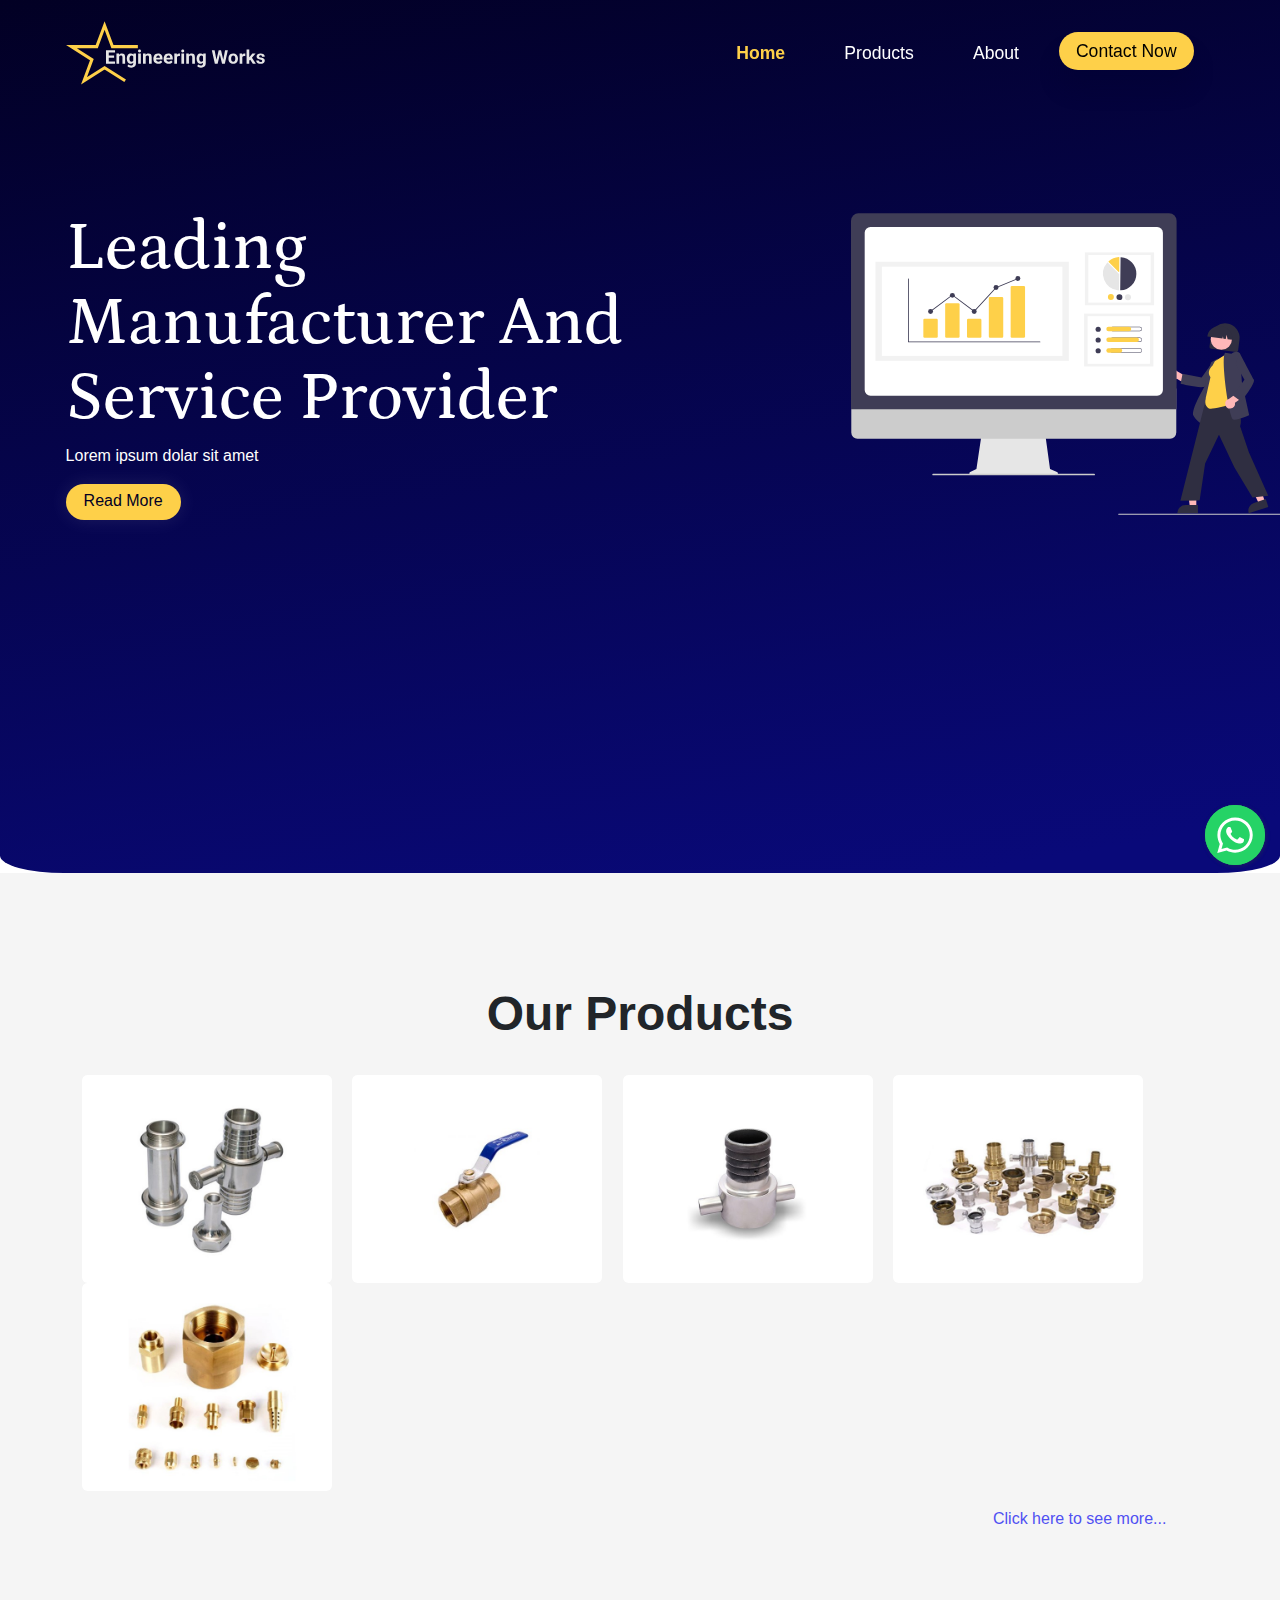
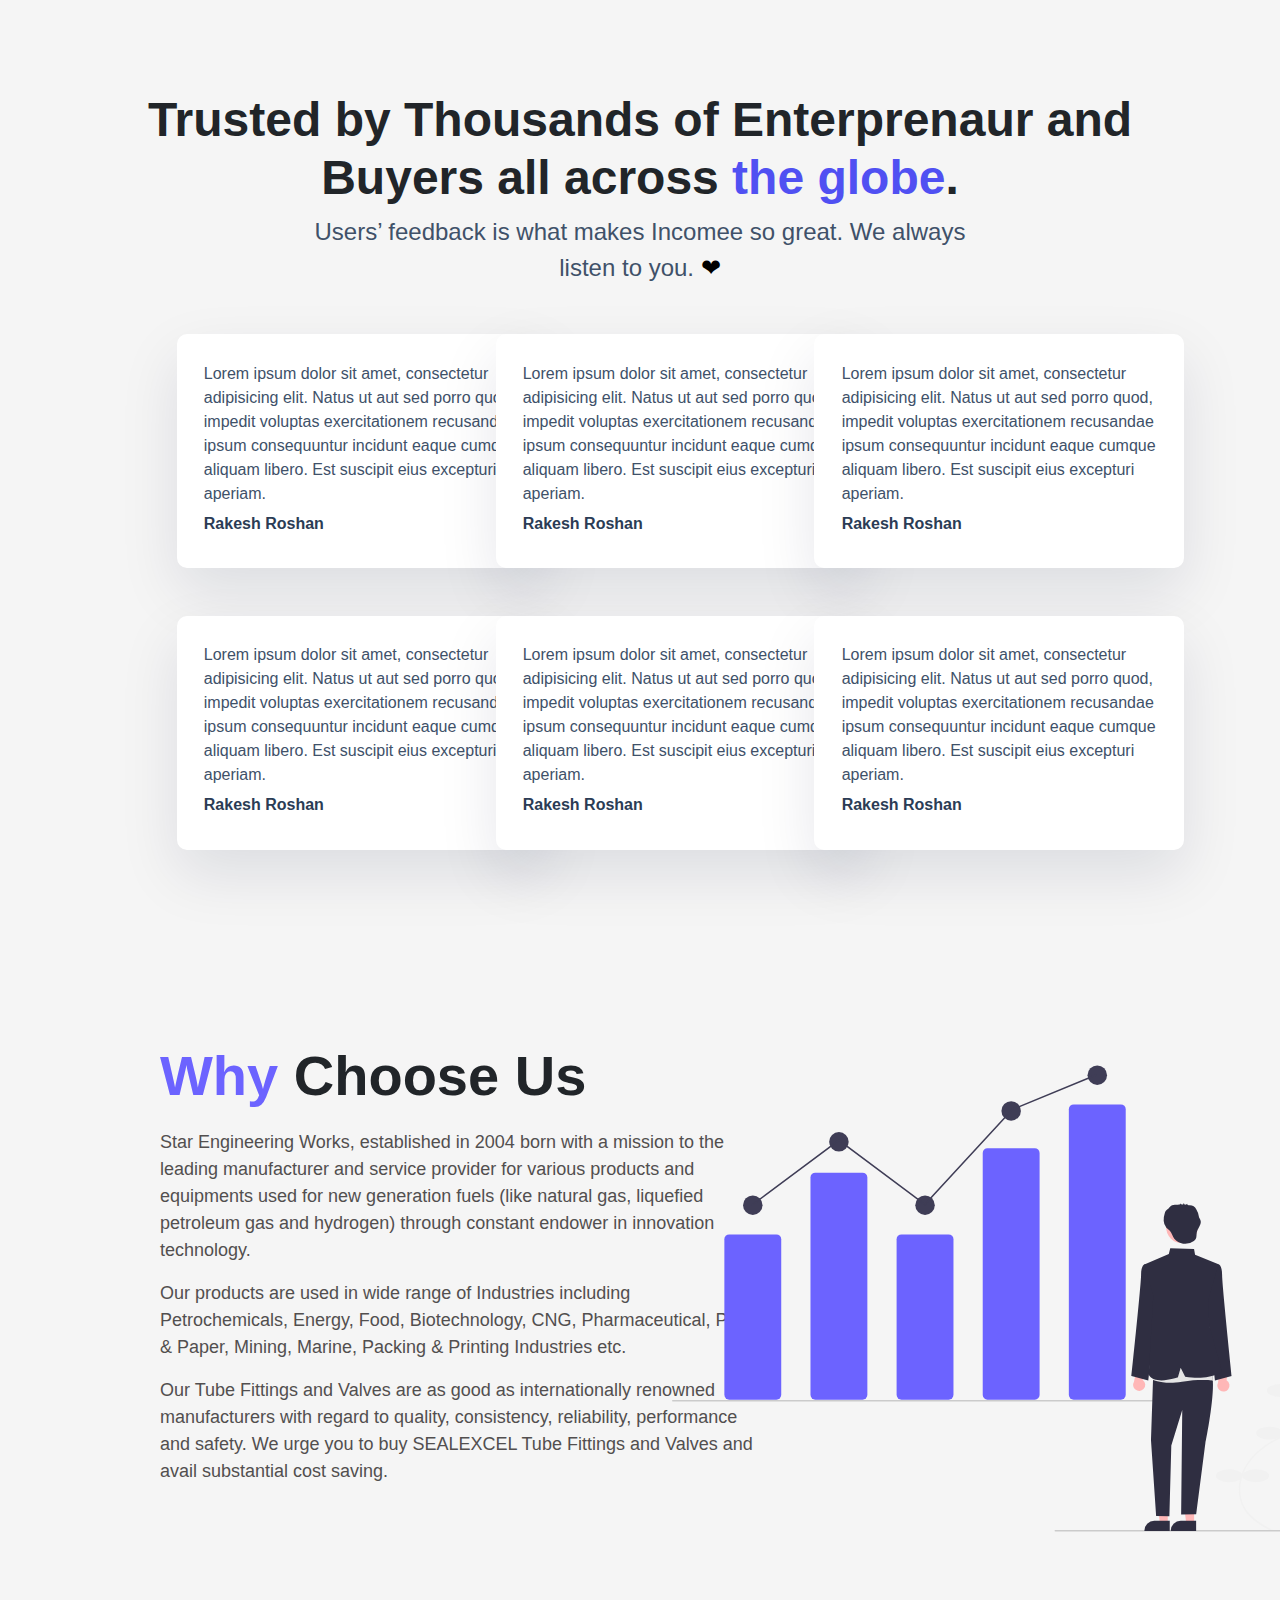
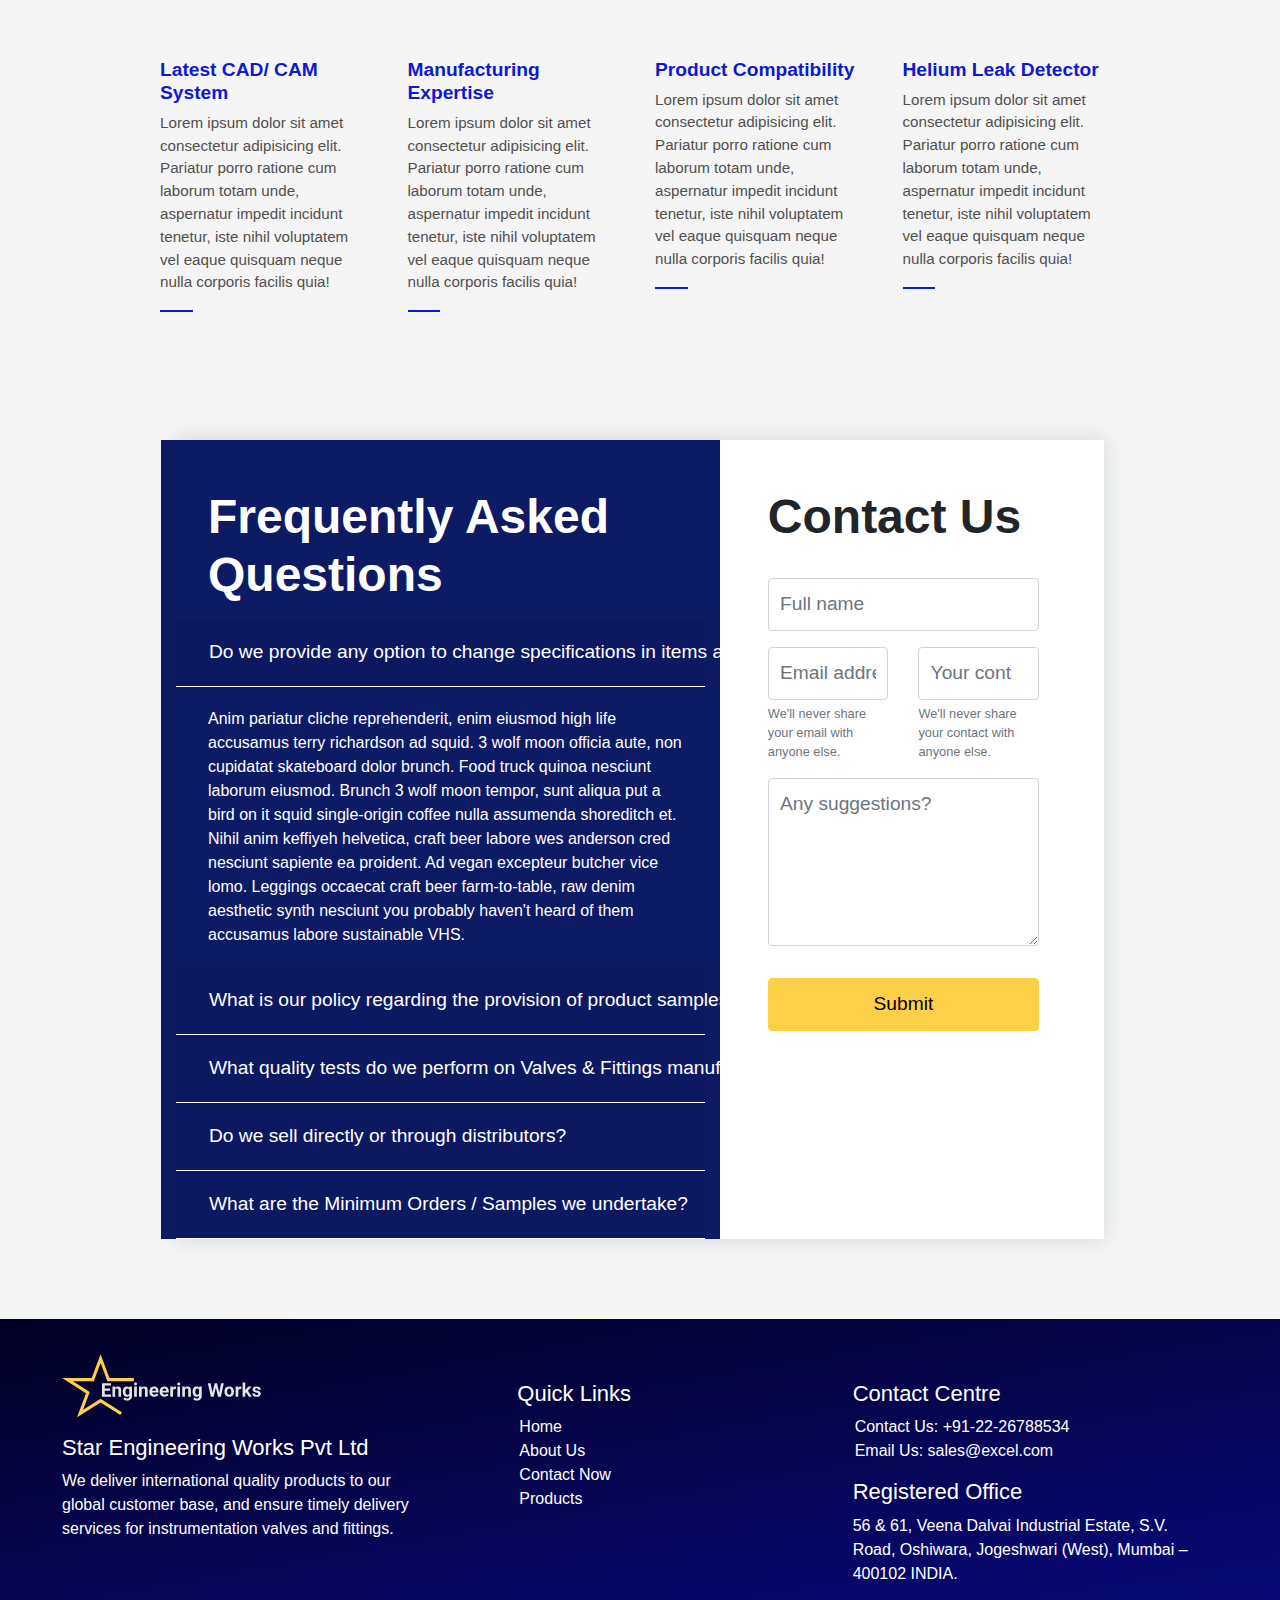
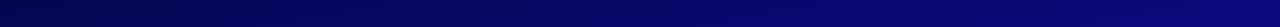
==== commit dfcb6d57: "finished v1" ====
--- a/index.html
+++ b/index.html
@@ -6,25 +6,20 @@
 		<meta name="viewport" content="width=device-width, initial-scale=1.0" />
 		<title>Star Engineer Works</title>
 
+		<link rel="stylesheet" href="./assets/css/lib/bootstrap.min.css" />
 		<link
 			rel="stylesheet"
-			href="https://maxcdn.bootstrapcdn.com/bootstrap/4.0.0/css/bootstrap.min.css"
-			integrity="sha384-Gn5384xqQ1aoWXA+058RXPxPg6fy4IWvTNh0E263XmFcJlSAwiGgFAW/dAiS6JXm"
-			crossorigin="anonymous"
+			href="./assets/css/lib/font-awesome_5.15.3_all.min.css"
 		/>
-		<link
-			rel="stylesheet"
-			href="https://cdnjs.cloudflare.com/ajax/libs/font-awesome/5.15.3/css/all.min.css"
-			integrity="sha512-iBBXm8fW90+nuLcSKlbmrPcLa0OT92xO1BIsZ+ywDWZCvqsWgccV3gFoRBv0z+8dLJgyAHIhR35VZc2oM/gI1w=="
-			crossorigin="anonymous"
-		/>
+		<link rel="icon" href="../images/svg/logo.svg" type="image/gif" />
 		<link rel="stylesheet" href="./assets/css/floating-wpp.css" />
 		<link rel="stylesheet" href="./assets/css/style.css" />
+		<link rel="stylesheet" href="./assets/css/common.css" />
 	</head>
 
 	<body>
 		<!-- Navigation -->
-		<header>
+		<header class="navbar_fixed_top" id="nav_bg_div">
 			<div class="nave__div">
 				<div class="nav__menu_dt">
 					<nav class="navbar navbar-expand-lg navbar-dark">
@@ -89,19 +84,52 @@
 					</div>
 					<div class="col-lg-4 col-md-6 col-sm-12">
 						<div class="image_div">
-							*
 							<img
-								src="./assets/images/clear-bg/Valve.png"
+								src="./assets/images/svg/undraw_Data_trends_re_2cdy.svg"
 								alt=""
-								height="350"
-								width="350"
+								height="450"
+								width="450"
 							/>
 						</div>
 					</div>
 				</div>
 			</div>
 		</div>
-
+		<div class="ourProduct">
+			<div class="product__row">
+				<h2>Our Products</h2>
+				<div class="row__posters">
+					<img
+						src="./assets/images/product-images edited/Branch-Pipe-And-Nozzle.jpg"
+						alt=""
+						class="row__poster row__posterLarge"
+					/>
+					<img
+						src="./assets/images/product-images edited/Ball Valve.jpg"
+						alt=""
+						class="row__poster row__posterLarge row__posterLarge_none"
+					/>
+					<img
+						src="./assets/images/product-images edited/Femail Coupling.jpg"
+						alt=""
+						class="row__poster row__posterLarge"
+					/>
+					<img
+						src="./assets/images/product-images edited/Double Hydrant Valve.jpg"
+						alt=""
+						class="row__poster row__posterLarge"
+					/>
+					<img
+						src="./assets/images/product-images edited/Molding Inserts.jpg"
+						alt=""
+						class="row__poster row__posterLarge row__posterLarge_none"
+					/>
+				</div>
+				<div class="seeMore">
+					<a href="./assets/pages/product.html">Click here to see more...</a>
+				</div>
+			</div>
+		</div>
 		<div class="about__section" id="about__Section">
 			<div class="about__sectionContent">
 				<h3>
@@ -233,7 +261,7 @@
 						id="a3b698d4-91aa-4644-9cd7-168aa6af3798"
 						data-name="Layer 1"
 						xmlns="http://www.w3.org/2000/svg"
-						width="835.21315"
+						width="635.21315"
 						height="513.09812"
 						viewBox="0 0 835.21315 613.09812"
 					>
@@ -713,7 +741,7 @@
 					<ul>
 						<li><a href="index.html">Home</a></li>
 						<li><a href="/assets/pages/About.html">About Us</a></li>
-						<li><a href="">Contact Us</a></li>
+						<li><a href="tel:919867172661">Contact Now</a></li>
 						<li><a href="/assets/pages/product.html">Products</a></li>
 					</ul>
 				</div>
@@ -750,10 +778,6 @@
 		<script src="./assets/js/bootstrap.min.js" type="text/javascript"></script>
 		<script type="text/javascript" src="./assets/js/floating-wpp.js"></script>
 		<script src="./assets/js/script.js" type="text/javascript"></script>
-		<script type="text/javascript">
-			$(document).ready(function () {
-				//your code here
-			});
-		</script>
+		<script type="text/javascript"></script>
 	</body>
 </html>
--- a/assets/css/floating-wpp.css
+++ b/assets/css/floating-wpp.css
@@ -1,6 +1,6 @@
 .floating-wpp {
 	position: fixed;
-	bottom: 15px;
+	bottom: 35px;
 	right: 15px;
 	font-size: 14px;
 	transition: bottom 0.2s;
@@ -21,8 +21,8 @@
 	width: 100%;
 	height: auto;
 	object-fit: cover;
-	top: 50%;
-	left: 50%;
+	top: 0;
+	left: 0;
 	transform: translate3d(-50%, -50%, 0);
 }
 
@@ -71,6 +71,10 @@
 .floating-wpp .floating-wpp-popup.active .floating-wpp-message {
 	opacity: 1;
 	transition-delay: 0.2s;
+	font-weight: 400;
+	line-height: 1.5;
+	color: #212529;
+	font-size: 14px !important;
 }
 
 .floating-wpp .floating-wpp-popup .floating-wpp-head {
@@ -100,7 +104,7 @@
 	width: 100%;
 	max-width: 100%;
 	font-family: inherit;
-	font-size: inherit;
+	font-size: 14px !important;
 	resize: none;
 }
 
--- a/assets/css/style.css
+++ b/assets/css/style.css
@@ -26,9 +26,10 @@
 }
 
 .active {
-  color: #000 !important;
-  background-color: #43ce6b;
-  border-radius: 20px;
+  color: #fed049 !important;
+  border-radius: 40px;
+  font-size: 1.3rem !important;
+  font-weight: 600 !important;
   padding: 0.5rem 1.2rem;
 }
 
@@ -42,7 +43,7 @@
   padding-right: 4.1rem;
 }
 .nav__menu_dt ul li {
-  padding-right: 1.5rem;
+  padding-right: 1.3rem;
 }
 .nav__menu_dt .navbar-nav .nav-link {
   color: #fff;
@@ -139,6 +140,9 @@
   padding: 4px 17px 6px;
   border-radius: 71px;
 }
+.home__section .home__banner .image_div {
+  margin-top: -20%;
+}
 .home__section .home__banner img {
   border-radius: 10px;
 }
@@ -172,7 +176,7 @@
   text-align: center;
 }
 .about__section .about__sectionContent .row {
-  margin: 3rem 17rem 0 !important;
+  margin: 3rem 6rem 0 !important;
 }
 .about__section .about__sectionContent .row .card_review {
   box-sizing: border-box;
@@ -230,6 +234,9 @@
   font-size: 18px;
   color: #524f4f;
 }
+.whychooseus .right__feature {
+  padding-left: 2rem;
+}
 .whychooseus .right__feature p {
   font-size: 1.1rem;
   font-weight: 500;
@@ -276,6 +283,9 @@
 .footer__section .cont_of ul {
   margin-left: -38px;
 }
+.footer__section .cont_of p {
+  width: 22rem;
+}
 
 .column {
   background-color: #f5f5f5;
@@ -441,12 +451,6 @@
     width: 300px;
     margin: 50px 0 0;
   }
-  .home__section .home__banner img {
-    height: auto;
-    width: 185px;
-    margin: 10px 0 0 125px;
-    visibility: hidden;
-  }
   .home__section .home__banner .col-lg-8 {
     position: static;
     padding: 10px 30px 0 0;
--- a/assets/css/common.css
+++ b/assets/css/common.css
@@ -0,0 +1,246 @@
+.nave__div.scrolled {
+  background-color: #000 !important;
+  transition: background-color 200ms linear;
+}
+
+body {
+  width: 100%;
+  height: 100%;
+  margin: 0px;
+  padding: 0px;
+  position: relative;
+  overflow-x: hidden;
+}
+
+.nav-colored {
+  background-color: #000;
+}
+
+.nav-transparent {
+  background-color: transparent;
+}
+
+.responsive__header .nav__menu_dt {
+  transition: 400ms;
+  background: #020024;
+  background: linear-gradient(170deg, #020024 0%, #090979 95%, #090979 100%);
+}
+.responsive__header .nav__menu_dt ul li {
+  transition: 400ms;
+}
+.responsive__header .nav__menu_dt .navbar-nav {
+  padding-top: 0 !important;
+}
+.responsive__header .nav__menu_dt .navbar-nav .nav-link {
+  font-size: 0.9rem !important;
+  transition: 400ms;
+}
+.responsive__header .nav__menu_dt .navbar-brand img {
+  width: 180px;
+  transition: 400ms;
+}
+
+.row2 {
+  padding: 1rem 4.1rem 4rem;
+}
+.row2 .map__desc {
+  padding: 2.5rem;
+}
+.row2 .map__desc p {
+  max-width: 28rem;
+  color: #6c757d !important;
+}
+.row2 .map__desc ul {
+  text-decoration: none;
+  list-style: none;
+  margin-left: -39px;
+}
+.row2 .map__desc ul p {
+  margin-bottom: 0;
+  color: #6c757d !important;
+}
+.row2 iframe {
+  box-shadow: rgba(0, 23, 55, 0.1) 0px 24px 60px 0px !important;
+}
+
+.floating-wpp .floating-wpp-button img,
+.floating-wpp .floating-wpp-button svg {
+  transform: none !important;
+  transition: none !important;
+}
+
+.ourProduct {
+  background-color: rgba(196, 196, 196, 0.17);
+  padding: 7rem 4.1rem 3rem 4.1rem;
+}
+.ourProduct .product__row .seeMore {
+  width: 100%;
+  padding-right: 3rem;
+  padding-top: 1rem;
+  display: flex;
+  justify-content: flex-end;
+}
+.ourProduct .product__row .seeMore a {
+  color: #5050f2 !important;
+  text-decoration: none;
+}
+.ourProduct .product__row .seeMore a:hover {
+  opacity: 0.7;
+}
+.ourProduct .product__row h2 {
+  font-size: 3rem;
+  font-weight: 600;
+  text-align: center;
+  margin-bottom: 2rem;
+}
+.ourProduct .product__row .row__posters {
+  padding-left: 1rem;
+}
+.ourProduct .product__row img {
+  width: 250px;
+  object-fit: contain;
+  margin-right: 1rem;
+  border-radius: 5px;
+  background-color: rgba(196, 196, 196, 0.17);
+}
+
+@media only screen and (max-width: 900px) {
+  html {
+    overflow-x: hidden;
+  }
+
+  .nav__menu_dt {
+    padding: 0 10px 0 12px;
+  }
+
+  .ourProduct {
+    padding: 2rem;
+    text-align: center;
+  }
+  .ourProduct .product__row h2 {
+    font-size: 3rem;
+    text-align: center;
+    margin-top: 30px;
+  }
+  .ourProduct .product__row img {
+    margin-bottom: 1rem;
+  }
+  .ourProduct .product__row .row__posterLarge_none {
+    display: none;
+  }
+
+  .row2 {
+    padding: 1.4rem;
+  }
+  .row2 iframe {
+    width: 370px !important;
+    height: 370px !important;
+  }
+
+  .image_div {
+    display: flex !important;
+    margin: 0 !important;
+    justify-content: center !important;
+  }
+
+  .home__section .home__banner h1,
+.home__section .home__banner p {
+    text-align: center !important;
+  }
+  .home__section .home__banner a {
+    display: none;
+  }
+
+  .md_none {
+    display: none !important;
+  }
+
+  .jumbotron__section h2 {
+    display: none;
+  }
+
+  .home__section .home__banner .col-lg-8 {
+    padding: 0 !important;
+  }
+  .home__section .home__banner .col-lg-8 h1 {
+    width: 100%;
+    font-size: 2.5rem !important;
+  }
+
+  .home__section .home__banner img {
+    border-radius: 10px;
+    width: 301px;
+    margin-top: -88px;
+  }
+
+  .about__section .about__sectionContent .row .card_review {
+    margin-top: 17px !important;
+  }
+
+  .features__section p {
+    width: 99% !important;
+  }
+  .features__section .col-lg-3 {
+    padding: 1.2rem !important;
+  }
+
+  .contact_section {
+    padding-bottom: 0 !important;
+  }
+  .contact_section .contact_div {
+    margin-bottom: 0 !important;
+  }
+
+  .prod_page h1 {
+    margin-top: 35px !important;
+    width: auto !important;
+  }
+
+  .md_none {
+    display: block !important;
+    order: 2;
+    margin-top: -145px !important;
+  }
+
+  h1 {
+    margin-top: 35px !important;
+    width: auto !important;
+  }
+}
+img,
+svg {
+  -webkit-transform: scale(1) !important;
+  transform: scale(1) !important;
+  -webkit-transition: 0.3s ease-in-out !important;
+  transition: 0.3s ease-in-out !important;
+}
+img:hover,
+svg:hover {
+  -webkit-transform: scale(1.1) !important;
+  transform: scale(1.1) !important;
+}
+
+.profile_img img {
+  transform: none !important;
+  padding: 10px 3rem !important;
+}
+
+.about_us img,
+.about_us svg {
+  -webkit-transform: scale(1) !important;
+  transform: scale(1) !important;
+  -webkit-transition: 0.3s ease-in-out !important;
+  transition: 0.3s ease-in-out !important;
+}
+.about_us img:hover,
+.about_us svg:hover {
+  -webkit-transform: scale(1.1) !important;
+  transform: scale(1.1) !important;
+}
+
+.responsive__header .nav__menu_dt .navbar-brand img {
+  transition: none !important;
+  transform: none !important;
+}
+
+/*# sourceMappingURL=common.css.map */
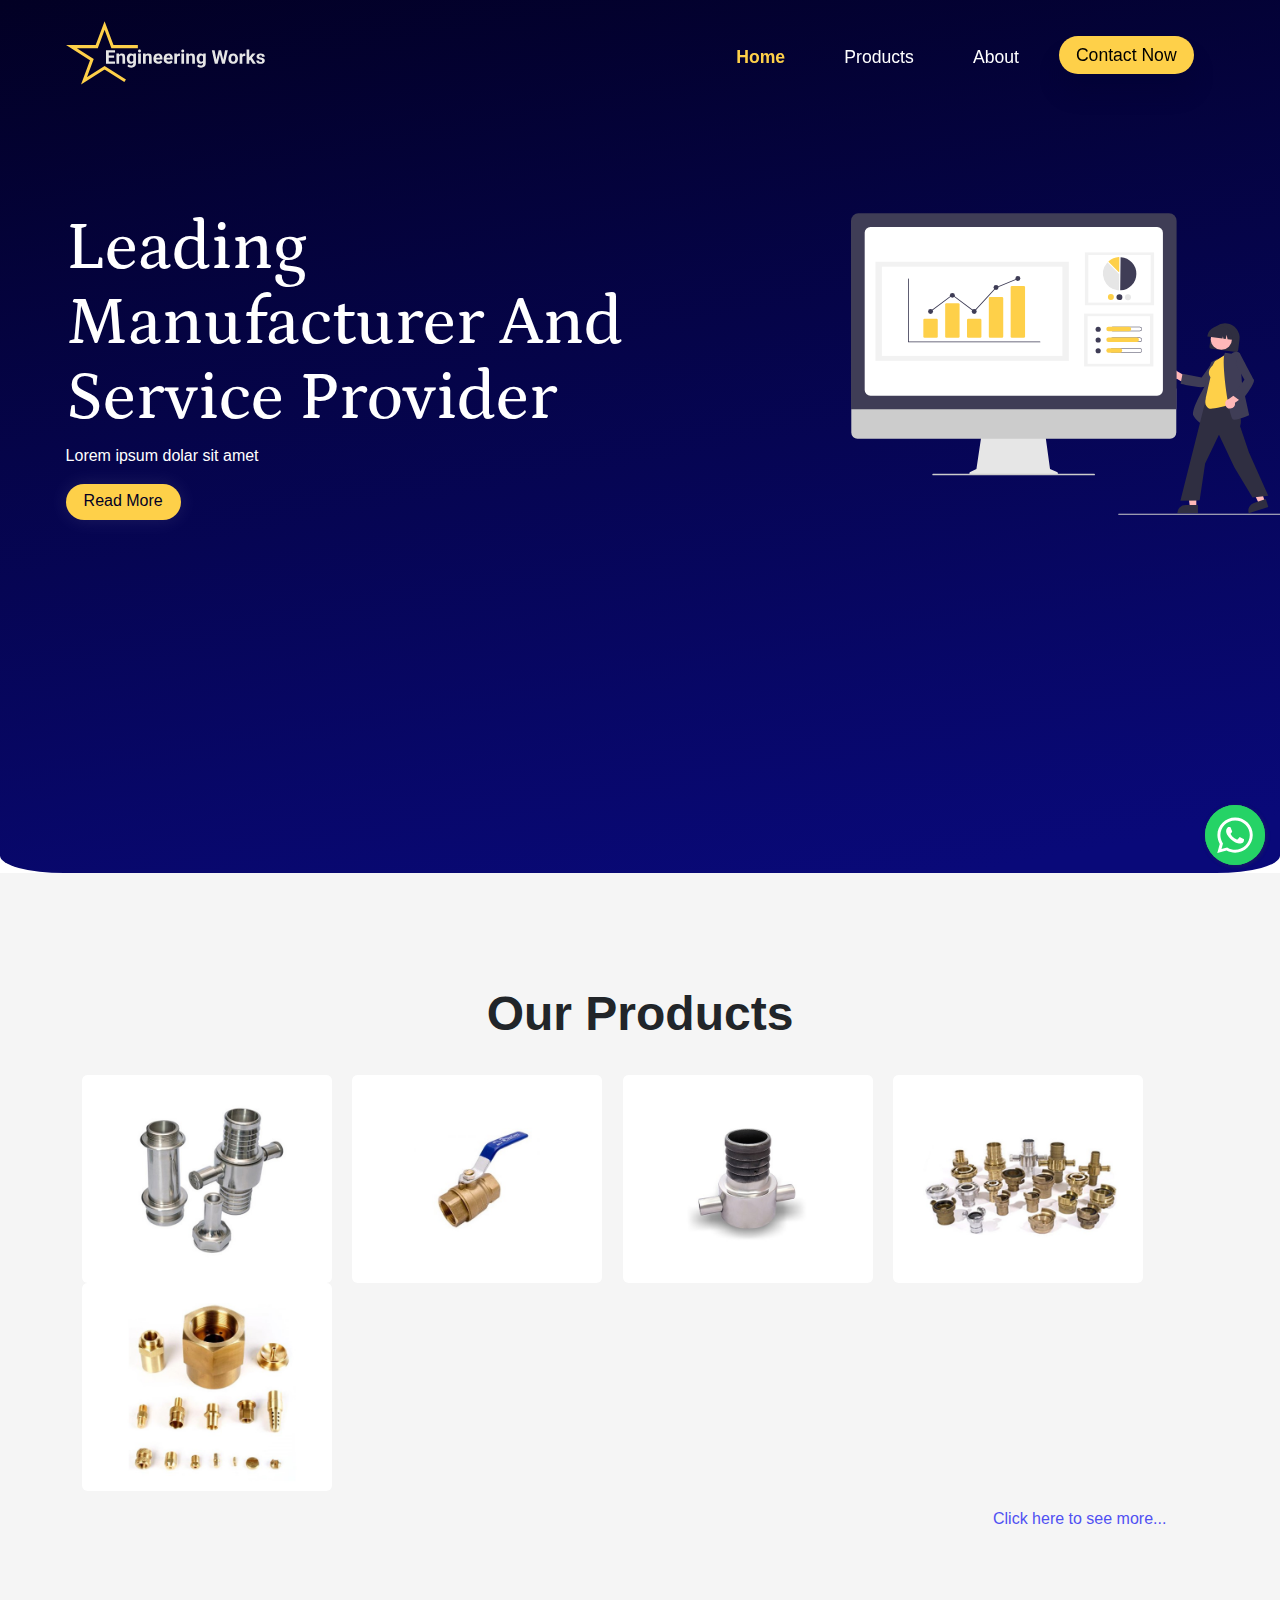
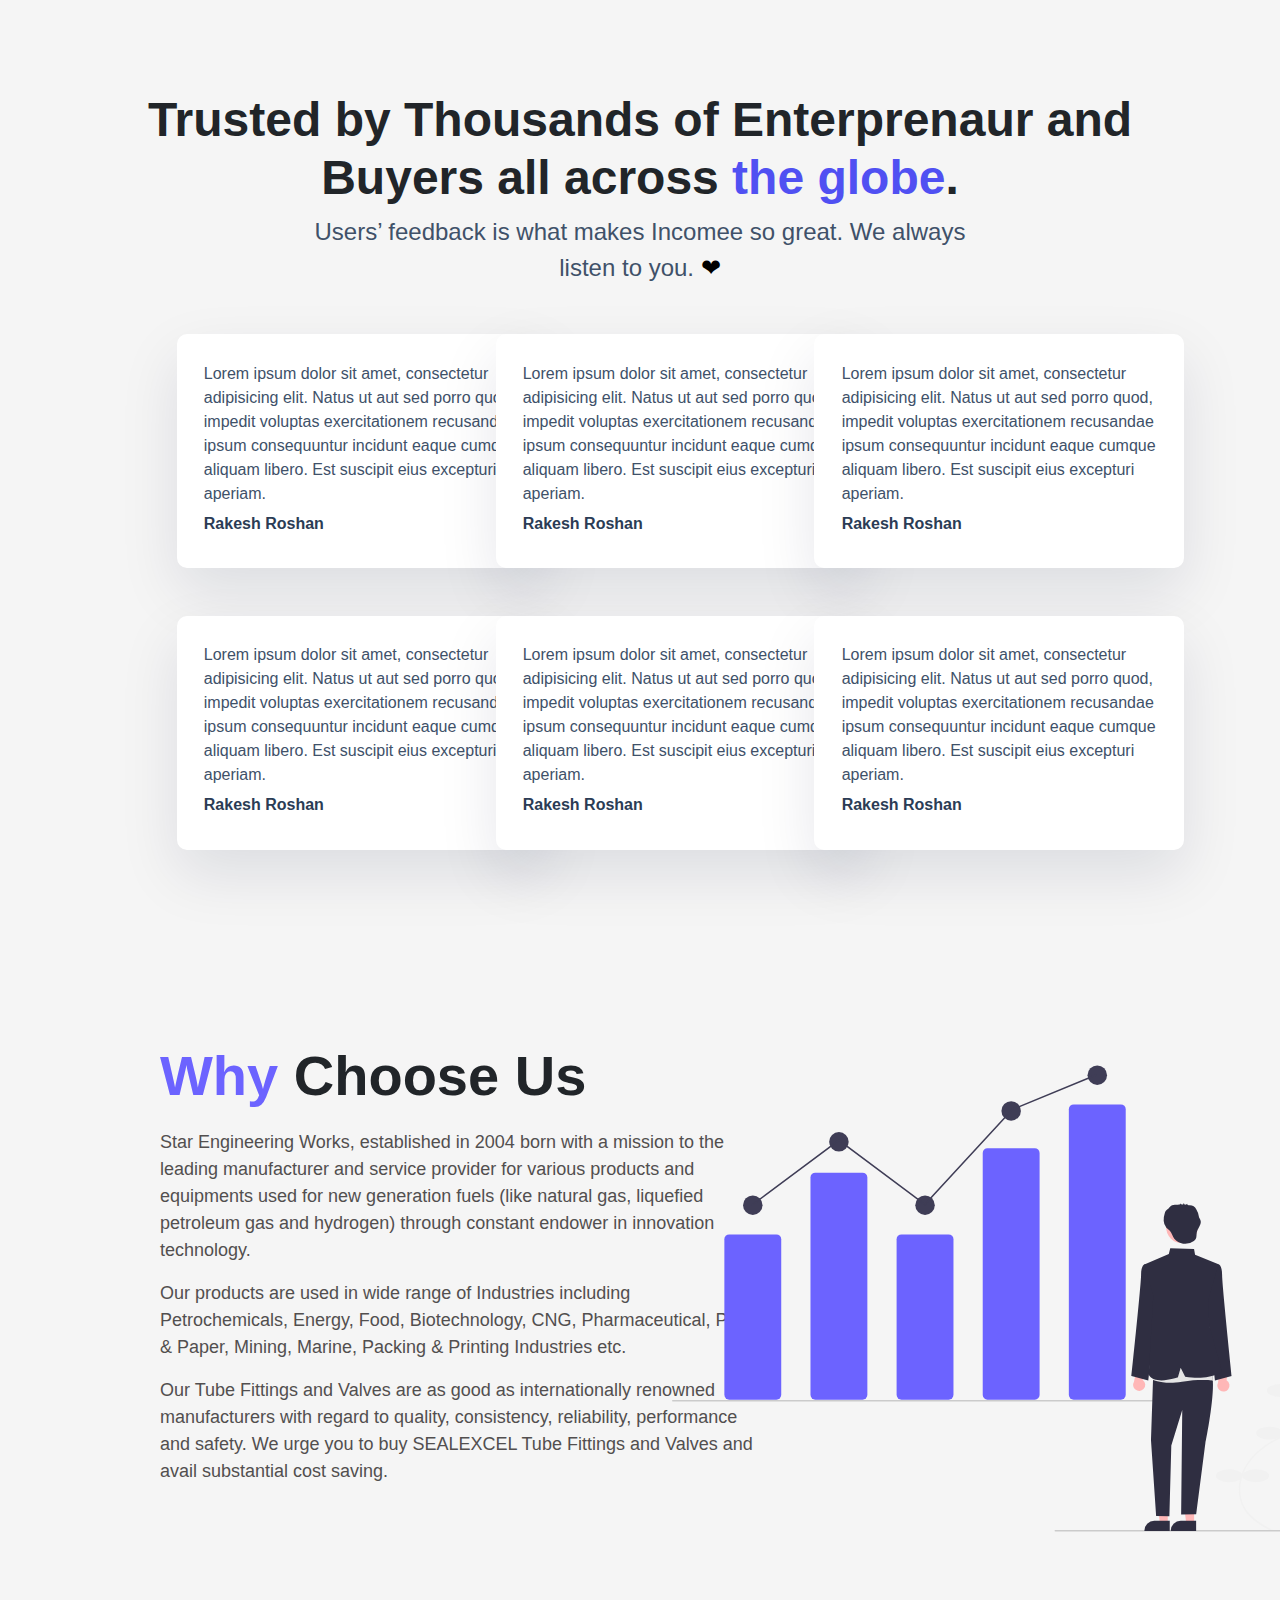
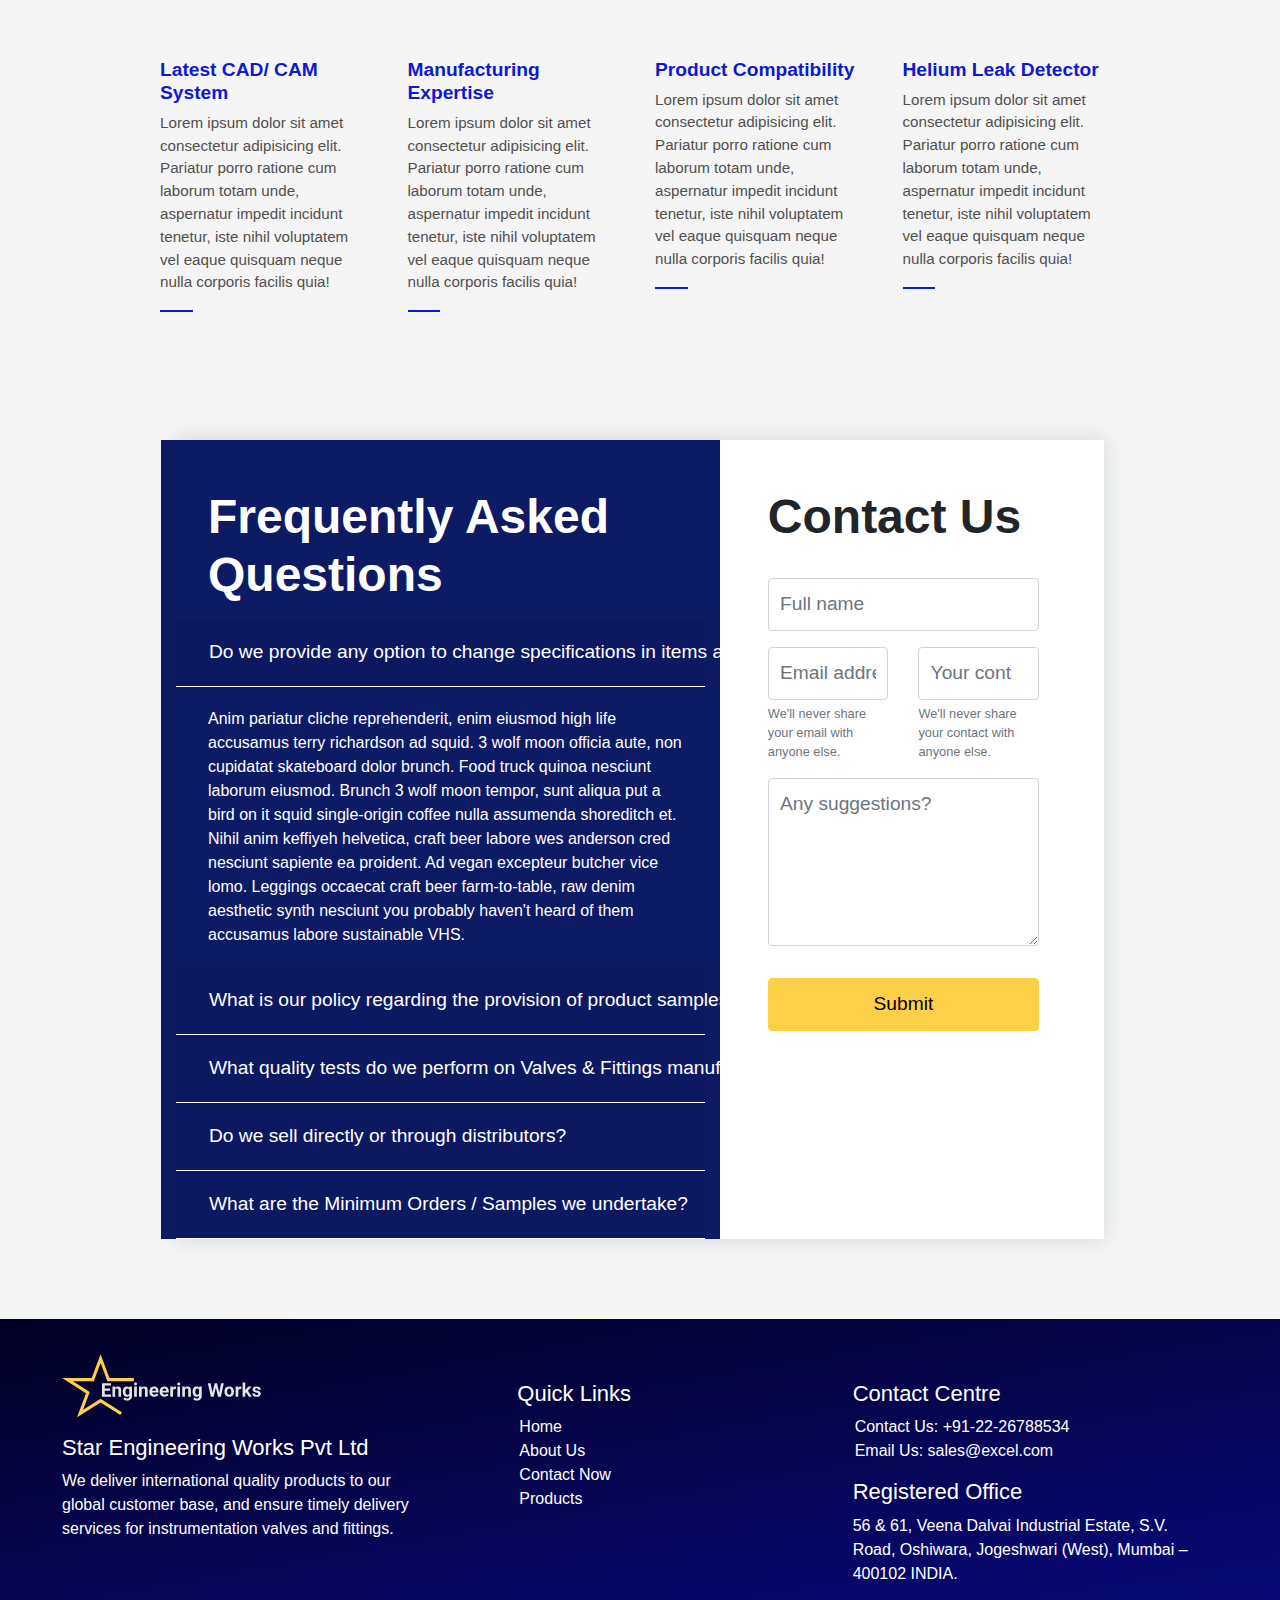
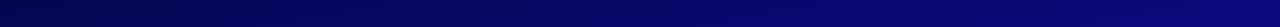
==== commit 770f1599: "fixed nav" ====
--- a/index.html
+++ b/index.html
@@ -11,7 +11,7 @@
 			rel="stylesheet"
 			href="./assets/css/lib/font-awesome_5.15.3_all.min.css"
 		/>
-		<link rel="icon" href="../images/svg/logo.svg" type="image/gif" />
+		<link rel="icon" href="./assets/images/svg/ico.svg" type="image/gif" />
 		<link rel="stylesheet" href="./assets/css/floating-wpp.css" />
 		<link rel="stylesheet" href="./assets/css/style.css" />
 		<link rel="stylesheet" href="./assets/css/common.css" />
@@ -42,7 +42,7 @@
 							class="collapse navbar-collapse form__background"
 							id="navbarSupportedContent"
 						>
-							<form class="form-inline my-2 my-lg-0">
+							<form class="form-inline mt-2">
 								<ul class="navbar-nav mr-auto">
 									<li class="nav-item">
 										<a class="nav-link active" href="./index.html"
@@ -771,7 +771,7 @@
 
 		<!-- jQuery and Bootstrap Script -->
 		<script
-			src="./assets//js/jquery_3.6.0.min.js"
+			src="./assets/js/jquery_3.6.0.min.js"
 			type="text/javascript"
 		></script>
 		<script src="./assets/js/popper.min.js" type="text/javascript"></script>
--- a/assets/css/common.css
+++ b/assets/css/common.css
@@ -105,6 +105,19 @@
 }
 
 @media only screen and (max-width: 900px) {
+  .form__background {
+    background: #020024;
+    background: linear-gradient(170deg, #020024 0%, #090979 100%, #090979 100%);
+  }
+
+  .nav__menu_dt ul {
+    width: 100%;
+  }
+  .nav__menu_dt ul li {
+    padding-right: 1.3rem;
+    width: 100%;
+  }
+
   html {
     overflow-x: hidden;
   }
@@ -129,6 +142,10 @@
     display: none;
   }
 
+  .home__section .home__banner h1 {
+    font-size: 2rem !important;
+  }
+
   .row2 {
     padding: 1.4rem;
   }
@@ -143,6 +160,13 @@
     justify-content: center !important;
   }
 
+  .row2 .map__desc {
+    order: 2;
+  }
+
+  .home__section {
+    height: 80vh !important;
+  }
   .home__section .home__banner h1,
 .home__section .home__banner p {
     text-align: center !important;
